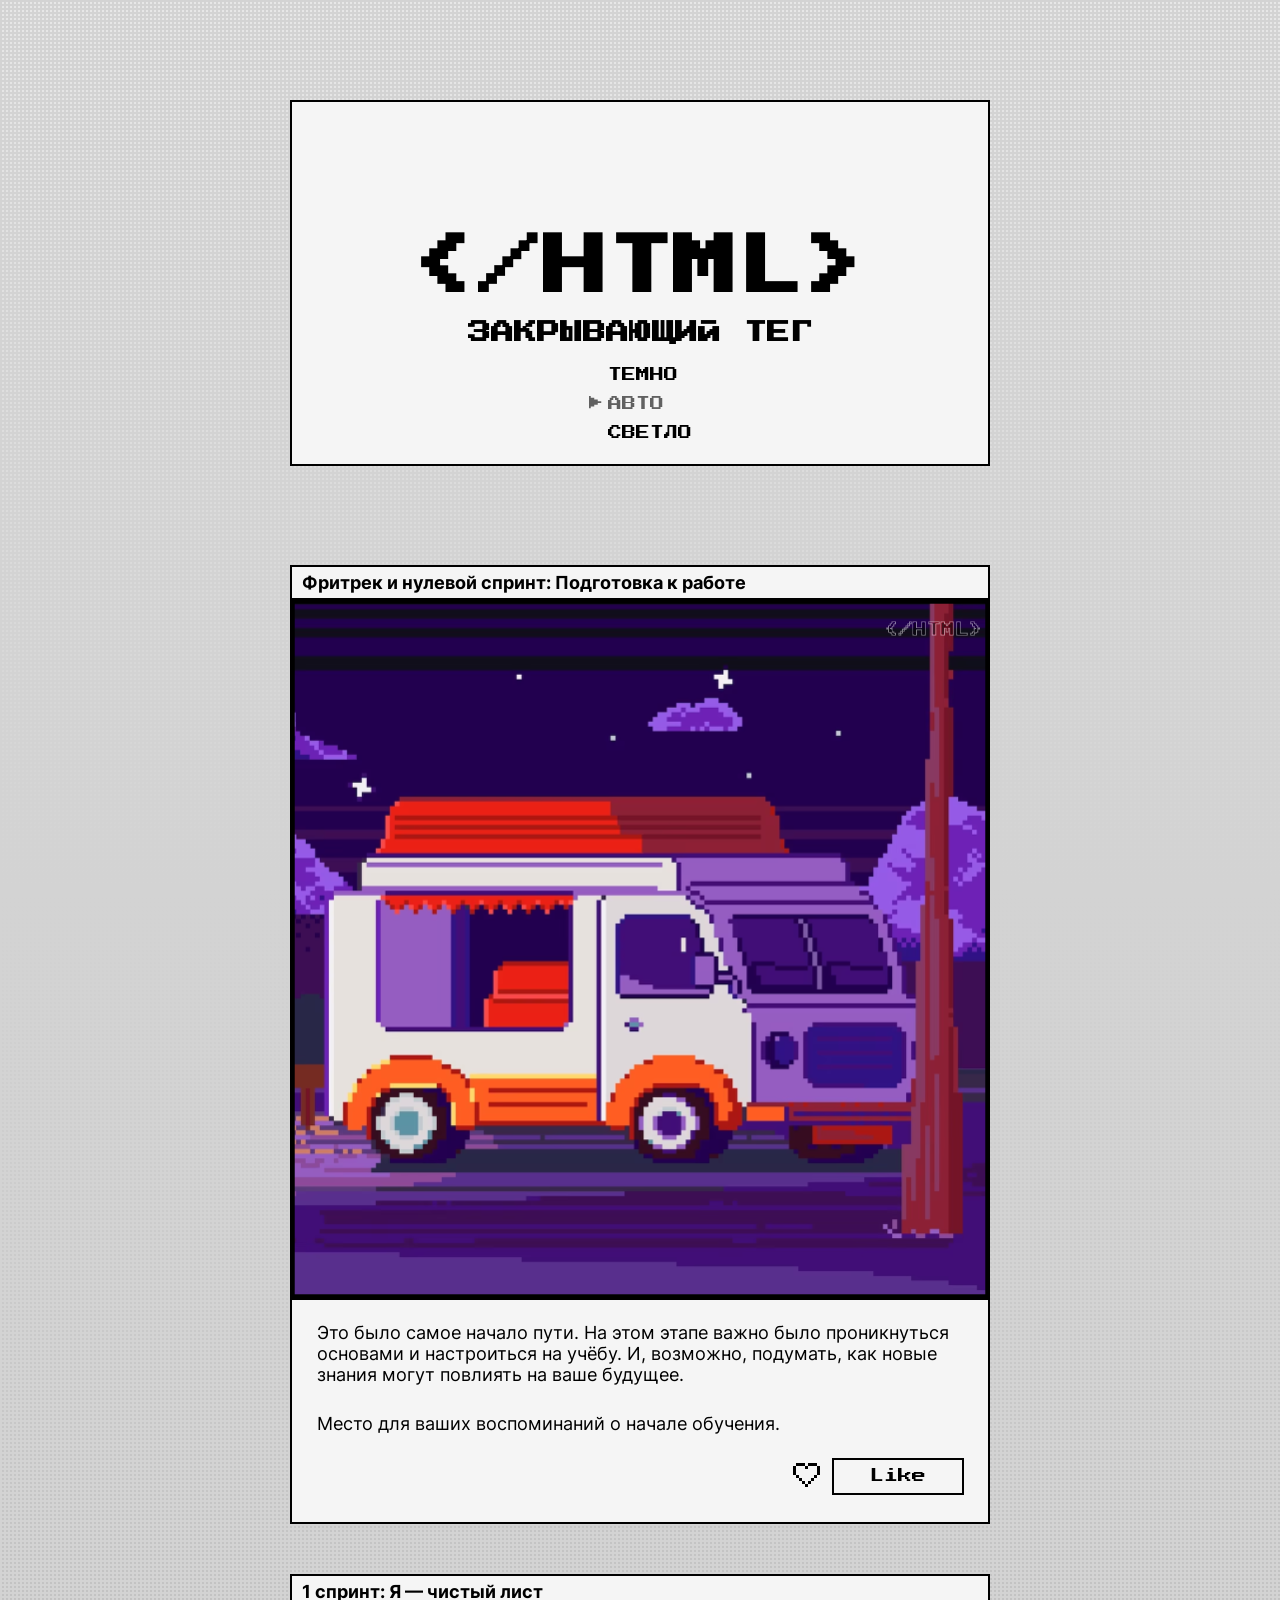
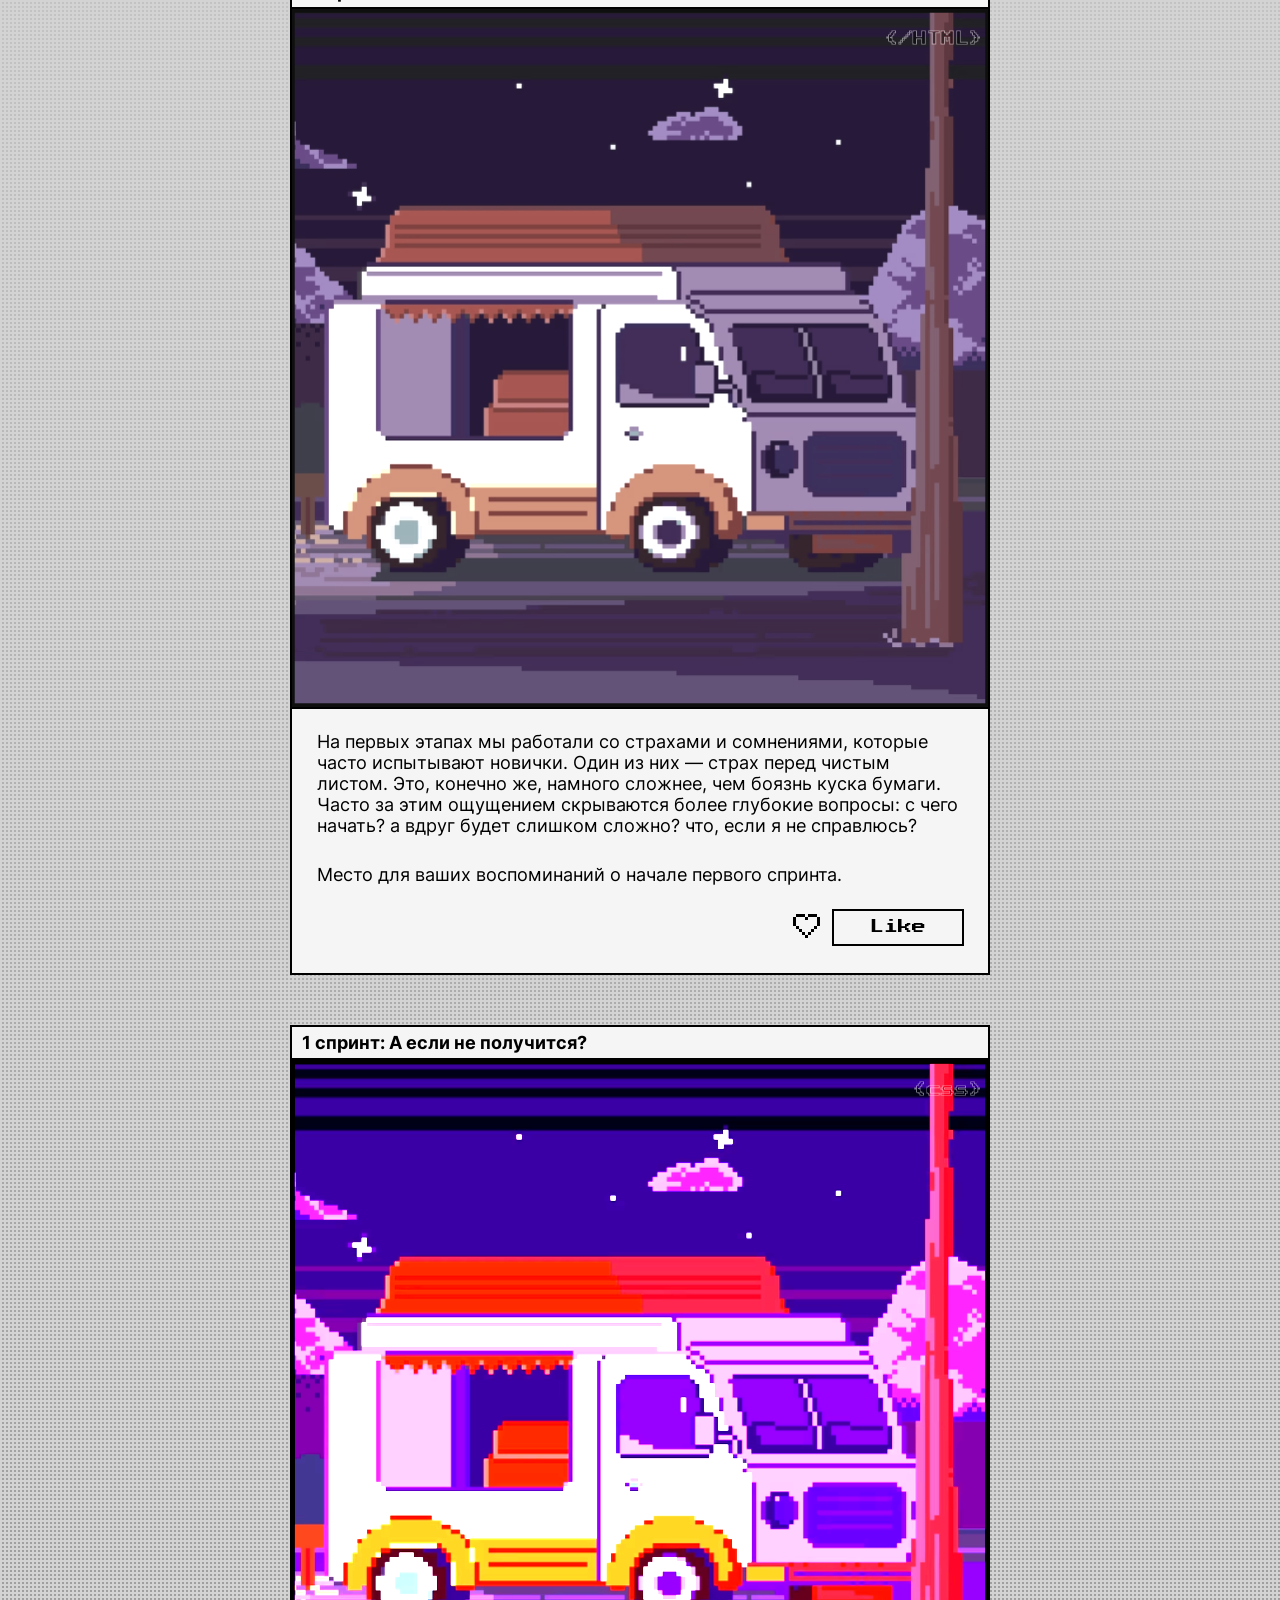
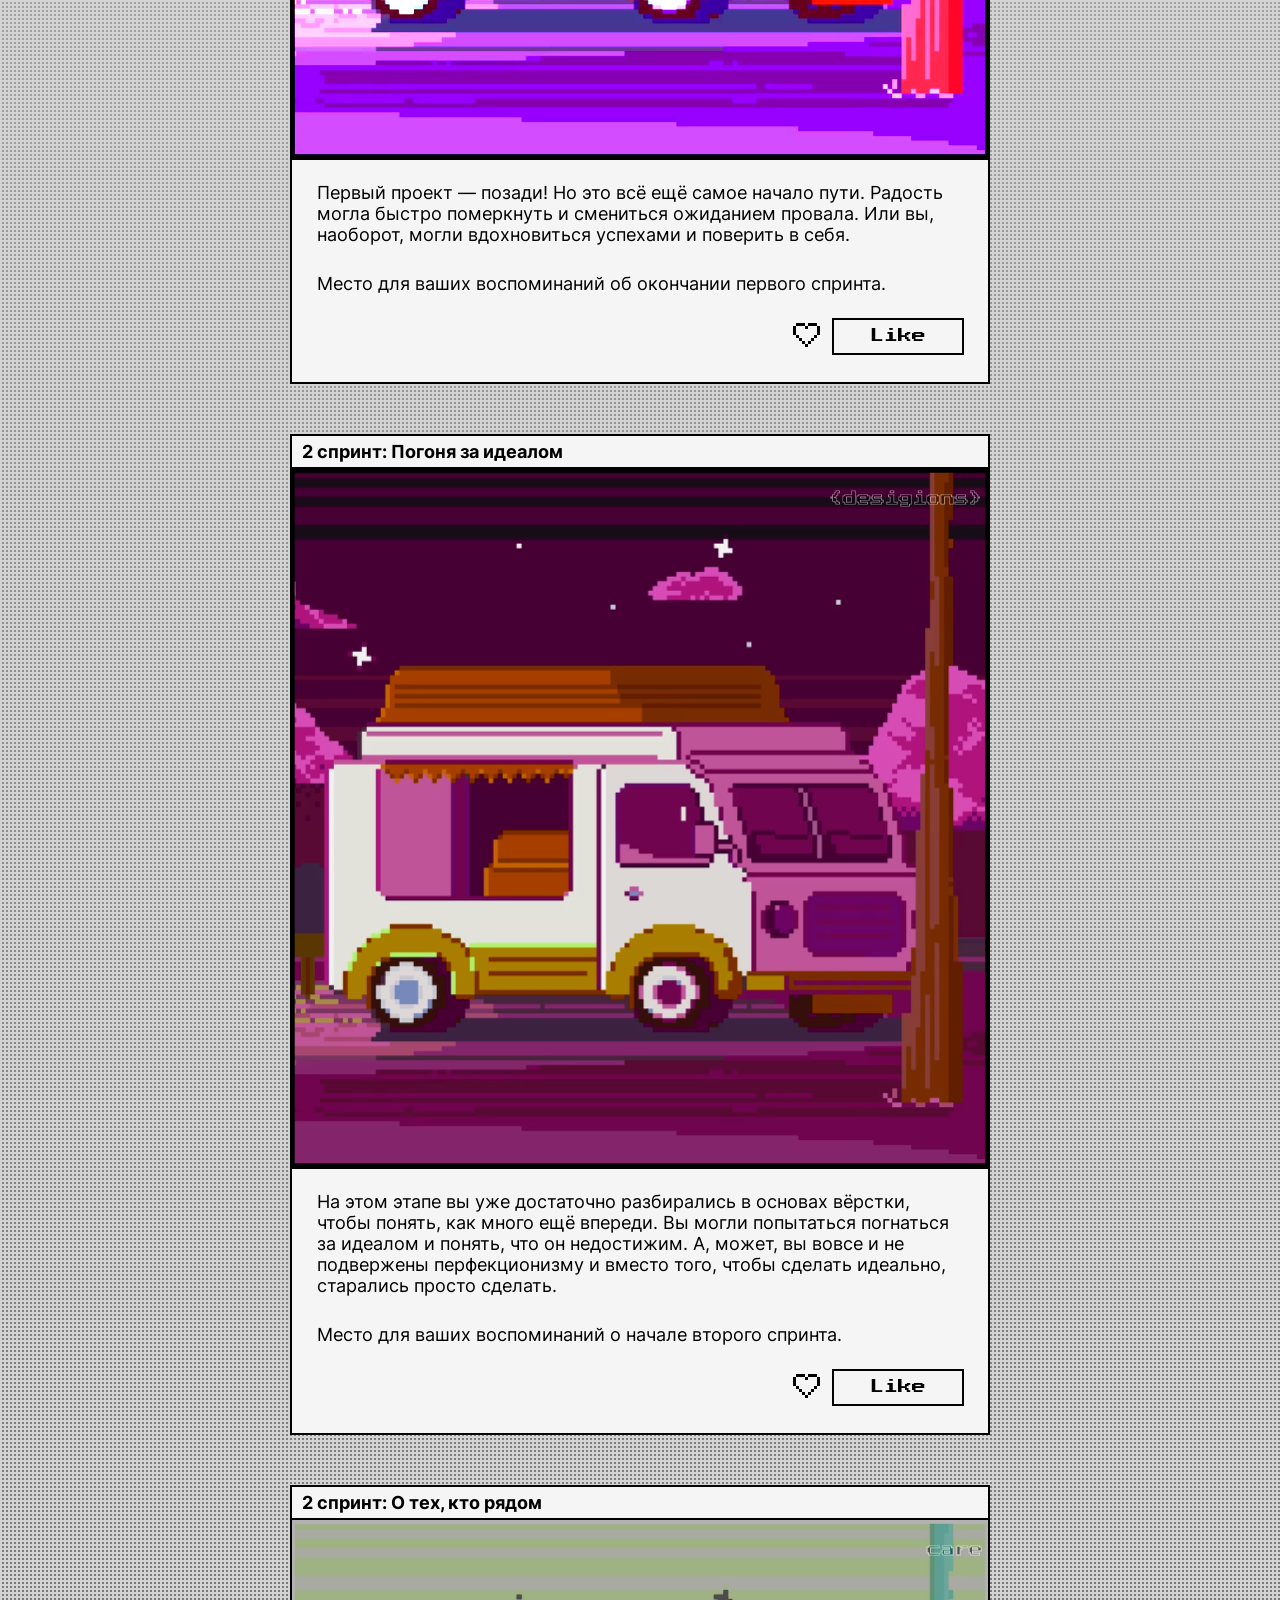
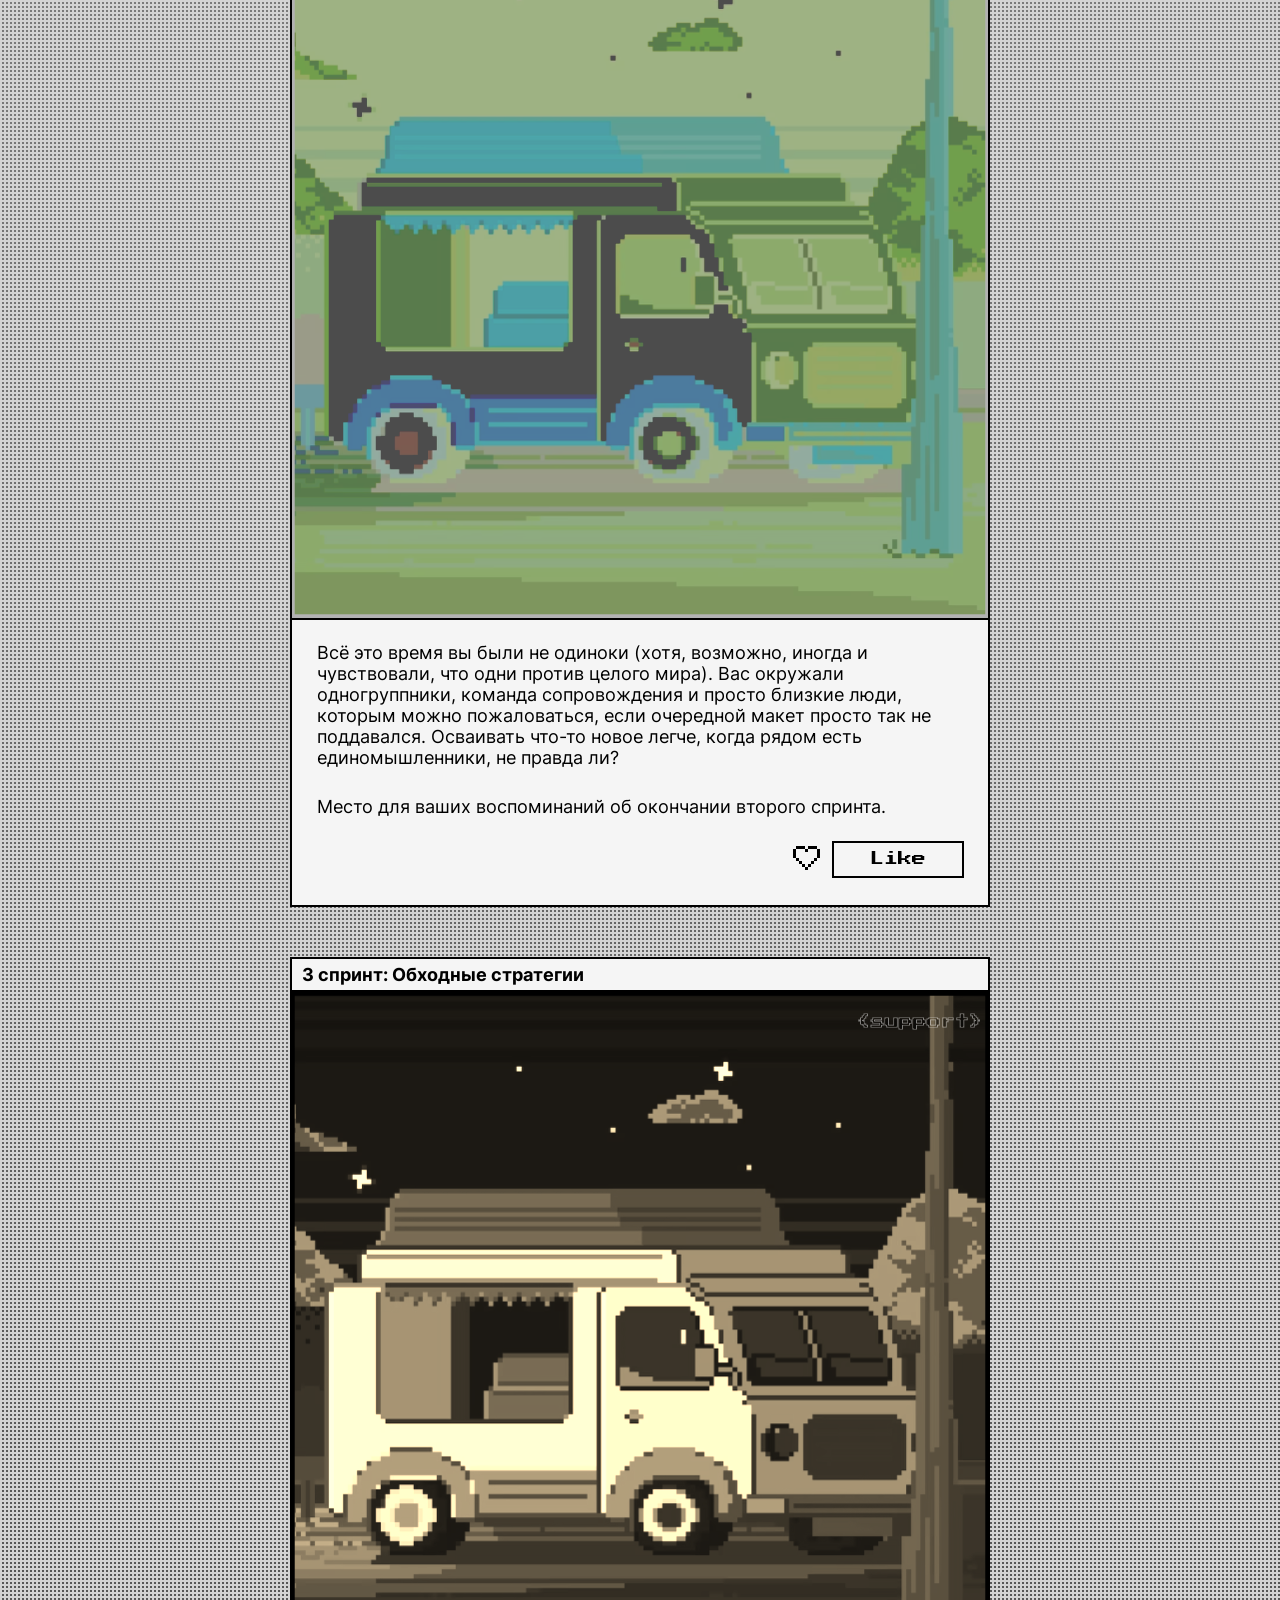
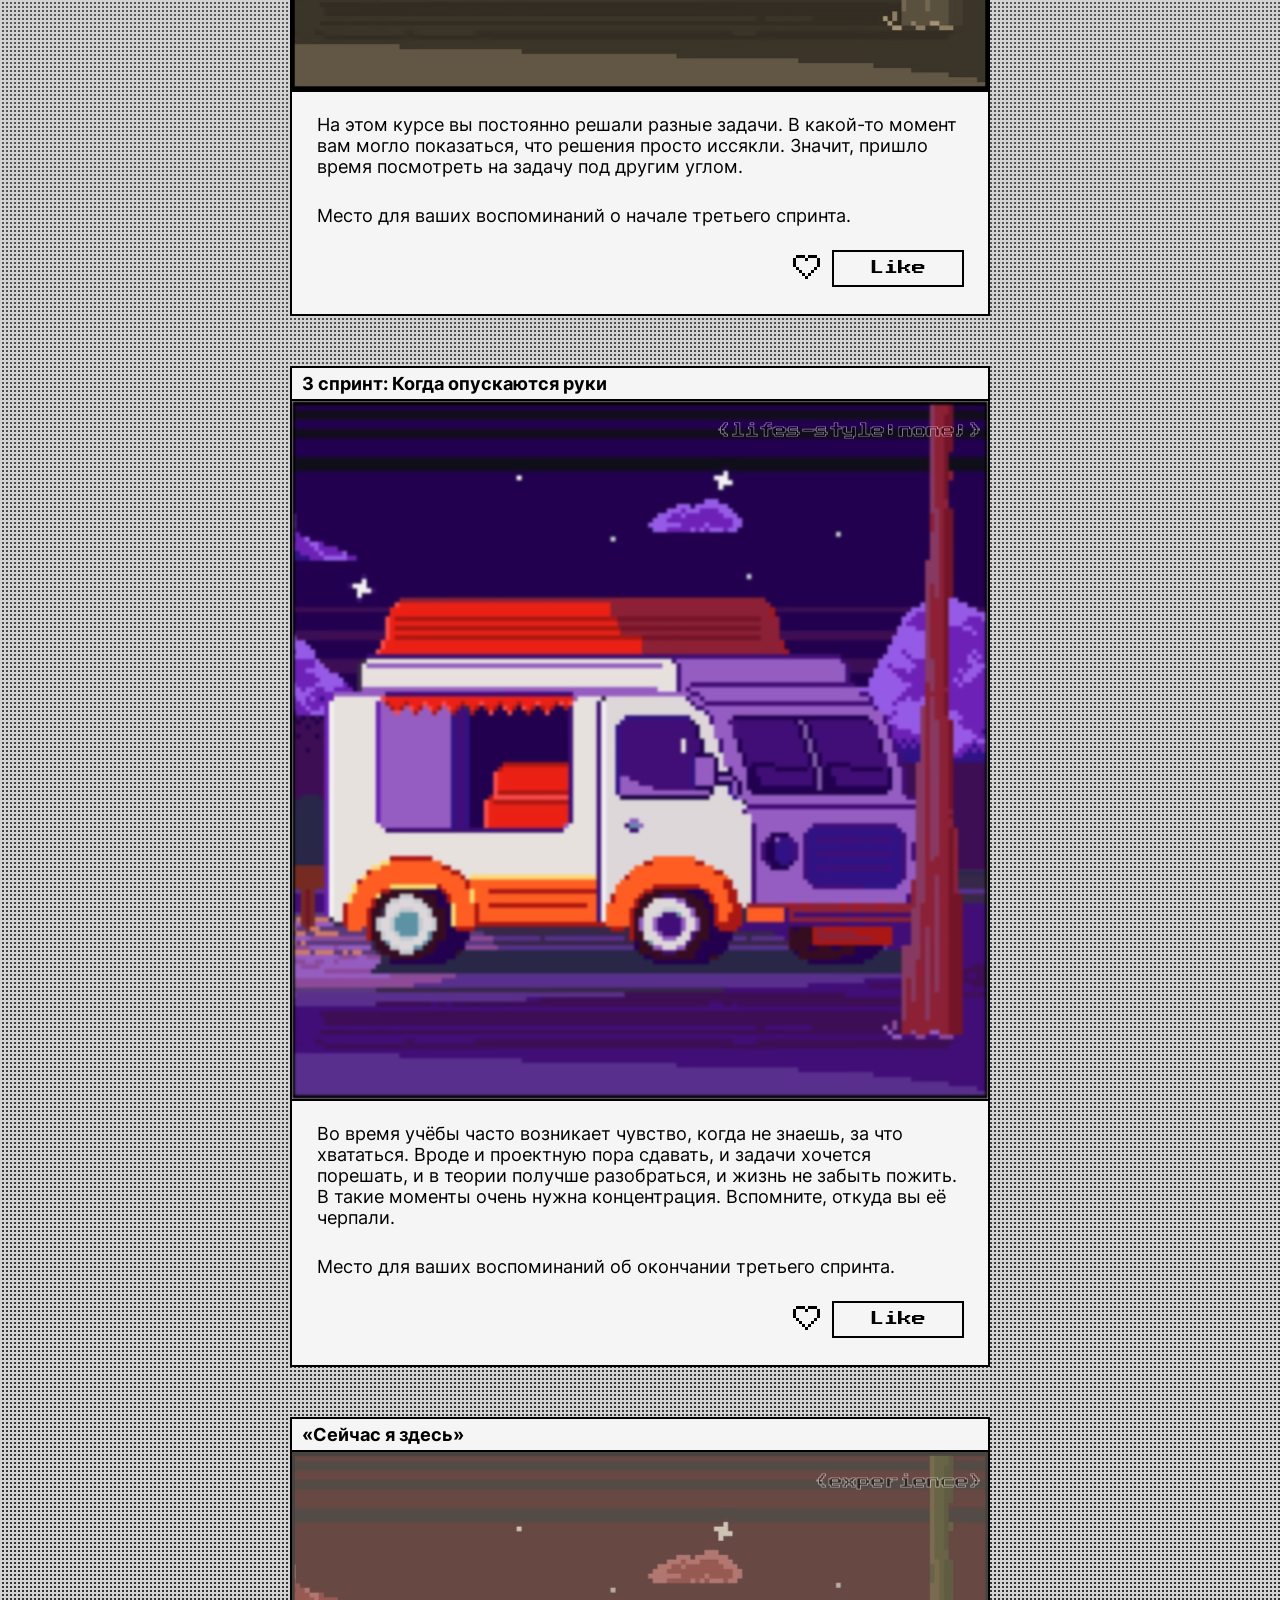
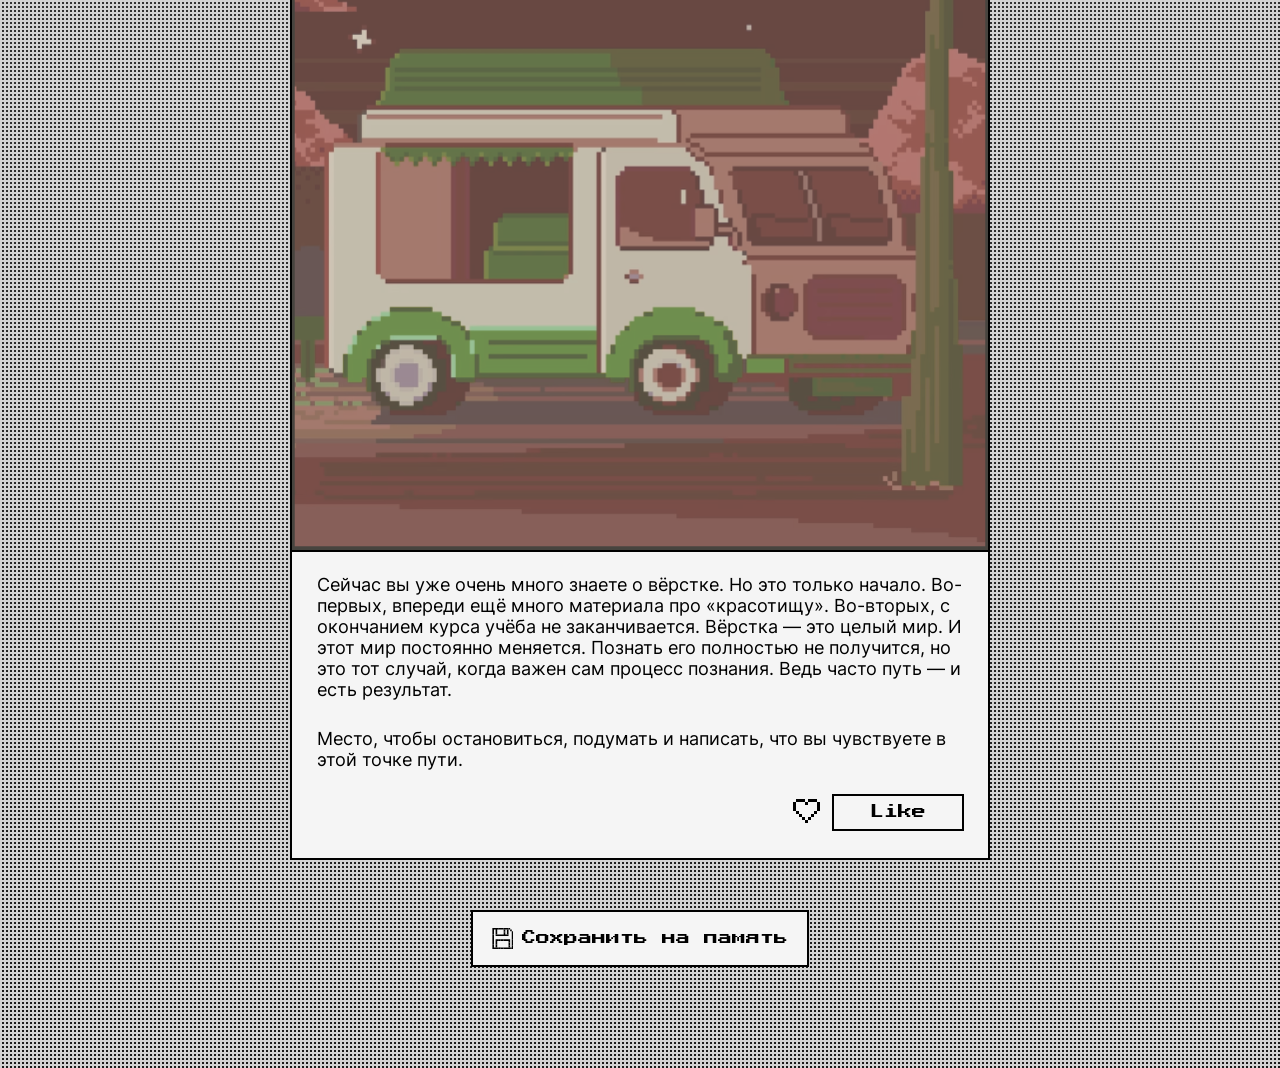
==== index.html @ 70faebf6 "поправила размеры модельного окна" ====
<!DOCTYPE html>
<html lang="ru">
    <head>
        <meta charset="UTF-8" />
        <meta name="viewport" content="width=device-width, initial-scale=1.0" />
        <meta name="color-scheme" content="dark light" />
        <title>Закрывающий тег</title>
        <link rel="stylesheet" href="./fonts/fonts.css" />
        <link rel="stylesheet" href="./styles/variables.css" />
        <link rel="stylesheet" href="./styles/globals.css" />
        <link rel="stylesheet" href="./styles/style.css" />
        <link rel="stylesheet" href="./styles/animations.css" />
        <link rel="stylesheet" href="./styles/themes.css" />
        <link rel="icon" href="./svg/favicon.svg" sizes="any" />
        <link rel="icon" href="./svg/favicon.svg" type="image/svg+xml" />
        <link rel="apple-touch-icon" href="./images/favicon.png" />
        <script src="./scripts/set-theme.js"></script>
    </head>
    <body class="page">
        <header class="header">
            <h1 class="title">&lt;/html&gt;</h1>
            <h2 class="title__description">закрывающий тег</h2>
            <nav class="theme-menu header__theme-menu">
                <!-- Не меняйте разметку этого списка, иначе скрипты перестанут работать -->
                <ul class="theme-menu__list">
                    <li class="theme-menu__item">
                        <button
                            type="button"
                            data-theme="dark"
                            class="theme-menu__button"
                        >
                            Темно
                        </button>
                    </li>
                    <li class="theme-menu__item">
                        <button
                            type="button"
                            data-theme="auto"
                            disabled
                            class="theme-menu__button"
                        >
                            Авто
                        </button>
                    </li>
                    <li class="theme-menu__item">
                        <button
                            type="button"
                            data-theme="light"
                            class="theme-menu__button"
                        >
                            Светло
                        </button>
                    </li>
                </ul>
            </nav>
        </header>
        <main>
            <section class="sprints">
                <ul class="sprints__list">
                    <li class="sprints__items">
                        <article class="card">
                            <h3 class="card__title">
                                Фритрек и нулевой спринт: Подготовка к работе
                            </h3>
                            <div class="card__img-container">
                                <span class="card__img-label" aria-hidden="true"
                                    >&lt;/HTML&gt;</span
                                >
                                <img
                                    class="card__img card__img-first"
                                    src="./svg/image.svg"
                                    loading="lazy"
                                    alt="На изображении пиксель-арт стильный фургон, который напоминает передвижную закусочную или кафе на колесах. Фургон выполнен в ярких цветах — белый с оранжевыми элементами. Он стоит на фоне ночного неба с фиолетовыми оттенками. На небе видны звезды и несколько облаков. Рядом с фургоном растет дерево, а вдали виднеются силуэты деревьев. Сцена выглядит уютной и немного сказочной, как кадр из видеоигры в ретро-стиле."
                                />
                            </div>
                            <p class="card__article">
                                Это было самое начало пути. На этом этапе важно
                                было проникнуться основами и настроиться на
                                учёбу. И, возможно, подумать, как новые знания
                                могут повлиять на ваше будущее.
                            </p>
                            <p class="card__article">
                                Место для ваших воспоминаний о начале обучения.
                            </p>
                            <div class="button-container">
                                <button class="card__icon-button">
                                    <svg
                                        class="like-icon"
                                        width="39"
                                        height="36"
                                        viewBox="0 0 39 36"
                                        fill="none"
                                        xmlns="http://www.w3.org/2000/svg"
                                    >
                                        <g class="heart">
                                            <path
                                                class="contour"
                                                d="M12 6H9V9H12V6ZM15 6H12V9H15V6ZM9 9H6V12H9V9ZM9 12H6V15H9V12ZM9 15H6V18H9V15ZM18 6H15V9H18V6ZM12 18H9V21H12V18ZM15 21H12V24H15V21ZM18 24H15V27H18V24ZM27 6H30V9H27V6ZM24 6H27V9H24V6ZM30 9H33V12H30V9ZM30 12H33V15H30V12ZM30 15H33V18H30V15ZM21 6H24V9H21V6ZM27 18H30V21H27V18ZM24 21H27V24H24V21ZM21 24H24V27H21V24ZM21 27H18V30H21V27ZM21 9H18V12H21V9Z"
                                                fill="black"
                                            />

                                            <path
                                                class="main-body"
                                                d="M12 9H9V12H12V9ZM15 12H12V15H15V12ZM18 9H15V12H18V9ZM12 15H9V18H12V15ZM15 15H12V18H15V15ZM15 18H12V21H15V18ZM18 12H15V15H18V12ZM18 21H15V24H18V21ZM18 18H15V21H18V18ZM27 9H30V12H27V9ZM24 9H27V12H24V9ZM27 12H30V15H27V12ZM24 12H27V15H24V12ZM21 9H24V12H21V9ZM27 15H30V18H27V15ZM24 15H27V18H24V15ZM24 18H27V21H24V18ZM21 12H24V15H21V12ZM21 21H24V24H21V21ZM21 18H24V21H21V18ZM21 21H18V24H21V21ZM21 24H18V27H21V24Z"
                                                fill="none"
                                            />

                                            <path
                                                class="core"
                                                d="M18 15H15V18H18V15ZM21 15H24V18H21V15ZM21 15H18V18H21V15ZM21 12H18V15H21V12ZM21 18H18V21H21V18Z"
                                                fill="none"
                                            />
                                        </g>
                                        <path
                                            class="sparks"
                                            d="M36 13H39V16H36V13ZM27 27H30V30H27V27ZM18 33H21V36H18V33ZM9 27H12V30H9V27ZM24 0H27V3H24V0ZM33 3H36V6H33V3ZM3 3H6V6H3V3ZM12 0H15V3H12V0ZM0 13H3V16H0V13Z"
                                            fill="#FF0000"
                                        />
                                    </svg>
                                </button>
                                <button class="button card__like-button">
                                    <span class="button__text">Like</span>
                                </button>
                            </div>
                        </article>
                    </li>
                    <li class="sprints__items">
                        <article class="card">
                            <h3 class="card__title">
                                1 спринт: Я — чистый лист
                            </h3>
                            <div class="card__img-container">
                                <span class="card__img-label" aria-hidden="true"
                                    >&lt;/HTML&gt;</span
                                >
                                <img
                                    class="card__img card__img-second"
                                    src="./svg/image.svg"
                                    loading="lazy"
                                    alt="На изображении пиксель-арт стильный фургон, который напоминает передвижную закусочную или кафе на колесах. Фургон выполнен в ярких цветах — белый с оранжевыми элементами. Он стоит на фоне ночного неба с фиолетовыми оттенками. На небе видны звезды и несколько облаков. Рядом с фургоном растет дерево, а вдали виднеются силуэты деревьев. Сцена выглядит уютной и немного сказочной, как кадр из видеоигры в ретро-стиле."
                                />
                            </div>
                            <p class="card__article">
                                На первых этапах мы работали со страхами и
                                сомнениями, которые часто испытывают новички.
                                Один из них — страх перед чистым листом. Это,
                                конечно же, намного сложнее, чем боязнь куска
                                бумаги. Часто за этим ощущением скрываются более
                                глубокие вопросы: с чего начать? а вдруг будет
                                слишком сложно? что, если я не справлюсь?
                            </p>
                            <p class="card__article">
                                Место для ваших воспоминаний о начале первого
                                спринта.
                            </p>
                            <div class="button-container">
                                <button class="button_emoji card__icon-button">
                                    <svg
                                        class="like-icon"
                                        width="39"
                                        height="36"
                                        viewBox="0 0 39 36"
                                        fill="none"
                                        xmlns="http://www.w3.org/2000/svg"
                                    >
                                        <g class="heart">
                                            <path
                                                class="contour"
                                                d="M12 6H9V9H12V6ZM15 6H12V9H15V6ZM9 9H6V12H9V9ZM9 12H6V15H9V12ZM9 15H6V18H9V15ZM18 6H15V9H18V6ZM12 18H9V21H12V18ZM15 21H12V24H15V21ZM18 24H15V27H18V24ZM27 6H30V9H27V6ZM24 6H27V9H24V6ZM30 9H33V12H30V9ZM30 12H33V15H30V12ZM30 15H33V18H30V15ZM21 6H24V9H21V6ZM27 18H30V21H27V18ZM24 21H27V24H24V21ZM21 24H24V27H21V24ZM21 27H18V30H21V27ZM21 9H18V12H21V9Z"
                                                fill="black"
                                            />

                                            <path
                                                class="main-body"
                                                d="M12 9H9V12H12V9ZM15 12H12V15H15V12ZM18 9H15V12H18V9ZM12 15H9V18H12V15ZM15 15H12V18H15V15ZM15 18H12V21H15V18ZM18 12H15V15H18V12ZM18 21H15V24H18V21ZM18 18H15V21H18V18ZM27 9H30V12H27V9ZM24 9H27V12H24V9ZM27 12H30V15H27V12ZM24 12H27V15H24V12ZM21 9H24V12H21V9ZM27 15H30V18H27V15ZM24 15H27V18H24V15ZM24 18H27V21H24V18ZM21 12H24V15H21V12ZM21 21H24V24H21V21ZM21 18H24V21H21V18ZM21 21H18V24H21V21ZM21 24H18V27H21V24Z"
                                                fill="none"
                                            />

                                            <path
                                                class="core"
                                                d="M18 15H15V18H18V15ZM21 15H24V18H21V15ZM21 15H18V18H21V15ZM21 12H18V15H21V12ZM21 18H18V21H21V18Z"
                                                fill="none"
                                            />
                                        </g>
                                        <path
                                            class="sparks"
                                            d="M36 13H39V16H36V13ZM27 27H30V30H27V27ZM18 33H21V36H18V33ZM9 27H12V30H9V27ZM24 0H27V3H24V0ZM33 3H36V6H33V3ZM3 3H6V6H3V3ZM12 0H15V3H12V0ZM0 13H3V16H0V13Z"
                                            fill="#FF0000"
                                        />
                                    </svg>
                                </button>
                                <button class="button card__like-button">
                                    <span class="button__text">Like</span>
                                </button>
                            </div>
                        </article>
                    </li>
                    <li class="sprints__items">
                        <article class="card">
                            <h3 class="card__title">
                                1 спринт: А если не получится?
                            </h3>
                            <div class="card__img-container">
                                <span class="card__img-label" aria-hidden="true"
                                    >&lt;css&gt;</span
                                >
                                <img
                                    class="card__img card__img-third"
                                    src="./svg/image.svg"
                                    loading="lazy"
                                    alt="На изображении пиксель-арт стильный фургон, который напоминает передвижную закусочную или кафе на колесах. Фургон выполнен в ярких цветах — белый с оранжевыми элементами. Он стоит на фоне ночного неба с фиолетовыми оттенками. На небе видны звезды и несколько облаков. Рядом с фургоном растет дерево, а вдали виднеются силуэты деревьев. Сцена выглядит уютной и немного сказочной, как кадр из видеоигры в ретро-стиле."
                                />
                            </div>
                            <p class="card__article">
                                Первый проект — позади! Но это всё ещё самое
                                начало пути. Радость могла быстро померкнуть и
                                смениться ожиданием провала. Или вы, наоборот,
                                могли вдохновиться успехами и поверить в себя.
                            </p>
                            <p class="card__article">
                                Место для ваших воспоминаний об окончании
                                первого спринта.
                            </p>
                            <div class="button-container">
                                <button class="card__icon-button">
                                    <svg
                                        class="like-icon"
                                        width="39"
                                        height="36"
                                        viewBox="0 0 39 36"
                                        fill="none"
                                        xmlns="http://www.w3.org/2000/svg"
                                    >
                                        <g class="heart">
                                            <path
                                                class="contour"
                                                d="M12 6H9V9H12V6ZM15 6H12V9H15V6ZM9 9H6V12H9V9ZM9 12H6V15H9V12ZM9 15H6V18H9V15ZM18 6H15V9H18V6ZM12 18H9V21H12V18ZM15 21H12V24H15V21ZM18 24H15V27H18V24ZM27 6H30V9H27V6ZM24 6H27V9H24V6ZM30 9H33V12H30V9ZM30 12H33V15H30V12ZM30 15H33V18H30V15ZM21 6H24V9H21V6ZM27 18H30V21H27V18ZM24 21H27V24H24V21ZM21 24H24V27H21V24ZM21 27H18V30H21V27ZM21 9H18V12H21V9Z"
                                                fill="black"
                                            />

                                            <path
                                                class="main-body"
                                                d="M12 9H9V12H12V9ZM15 12H12V15H15V12ZM18 9H15V12H18V9ZM12 15H9V18H12V15ZM15 15H12V18H15V15ZM15 18H12V21H15V18ZM18 12H15V15H18V12ZM18 21H15V24H18V21ZM18 18H15V21H18V18ZM27 9H30V12H27V9ZM24 9H27V12H24V9ZM27 12H30V15H27V12ZM24 12H27V15H24V12ZM21 9H24V12H21V9ZM27 15H30V18H27V15ZM24 15H27V18H24V15ZM24 18H27V21H24V18ZM21 12H24V15H21V12ZM21 21H24V24H21V21ZM21 18H24V21H21V18ZM21 21H18V24H21V21ZM21 24H18V27H21V24Z"
                                                fill="none"
                                            />

                                            <path
                                                class="core"
                                                d="M18 15H15V18H18V15ZM21 15H24V18H21V15ZM21 15H18V18H21V15ZM21 12H18V15H21V12ZM21 18H18V21H21V18Z"
                                                fill="none"
                                            />
                                        </g>
                                        <path
                                            class="sparks"
                                            d="M36 13H39V16H36V13ZM27 27H30V30H27V27ZM18 33H21V36H18V33ZM9 27H12V30H9V27ZM24 0H27V3H24V0ZM33 3H36V6H33V3ZM3 3H6V6H3V3ZM12 0H15V3H12V0ZM0 13H3V16H0V13Z"
                                            fill="#FF0000"
                                        />
                                    </svg>
                                </button>
                                <button class="button card__like-button">
                                    <span class="button__text">Like</span>
                                </button>
                            </div>
                        </article>
                    </li>
                    <li class="sprints__items">
                        <article class="card">
                            <h3 class="card__title">
                                2 спринт: Погоня за идеалом
                            </h3>
                            <div class="card__img-container">
                                <span class="card__img-label" aria-hidden="true"
                                    >&lt;desigions&gt;</span
                                >
                                <img
                                    class="card__img card__img-fourth"
                                    src="./svg/image.svg"
                                    loading="lazy"
                                    alt="На изображении пиксель-арт стильный фургон, который напоминает передвижную закусочную или кафе на колесах. Фургон выполнен в ярких цветах — белый с оранжевыми элементами. Он стоит на фоне ночного неба с фиолетовыми оттенками. На небе видны звезды и несколько облаков. Рядом с фургоном растет дерево, а вдали виднеются силуэты деревьев. Сцена выглядит уютной и немного сказочной, как кадр из видеоигры в ретро-стиле."
                                />
                            </div>
                            <p class="card__article">
                                На этом этапе вы уже достаточно разбирались в
                                основах вёрстки, чтобы понять, как много ещё
                                впереди. Вы могли попытаться погнаться за
                                идеалом и понять, что он недостижим. А, может,
                                вы вовсе и не подвержены перфекционизму и вместо
                                того, чтобы сделать идеально, старались просто
                                сделать.
                            </p>
                            <p class="card__article">
                                Место для ваших воспоминаний о начале второго
                                спринта.
                            </p>
                            <div class="button-container">
                                <button class="card__icon-button">
                                    <svg
                                        class="like-icon"
                                        width="39"
                                        height="36"
                                        viewBox="0 0 39 36"
                                        fill="none"
                                        xmlns="http://www.w3.org/2000/svg"
                                    >
                                        <g class="heart">
                                            <path
                                                class="contour"
                                                d="M12 6H9V9H12V6ZM15 6H12V9H15V6ZM9 9H6V12H9V9ZM9 12H6V15H9V12ZM9 15H6V18H9V15ZM18 6H15V9H18V6ZM12 18H9V21H12V18ZM15 21H12V24H15V21ZM18 24H15V27H18V24ZM27 6H30V9H27V6ZM24 6H27V9H24V6ZM30 9H33V12H30V9ZM30 12H33V15H30V12ZM30 15H33V18H30V15ZM21 6H24V9H21V6ZM27 18H30V21H27V18ZM24 21H27V24H24V21ZM21 24H24V27H21V24ZM21 27H18V30H21V27ZM21 9H18V12H21V9Z"
                                                fill="black"
                                            />

                                            <path
                                                class="main-body"
                                                d="M12 9H9V12H12V9ZM15 12H12V15H15V12ZM18 9H15V12H18V9ZM12 15H9V18H12V15ZM15 15H12V18H15V15ZM15 18H12V21H15V18ZM18 12H15V15H18V12ZM18 21H15V24H18V21ZM18 18H15V21H18V18ZM27 9H30V12H27V9ZM24 9H27V12H24V9ZM27 12H30V15H27V12ZM24 12H27V15H24V12ZM21 9H24V12H21V9ZM27 15H30V18H27V15ZM24 15H27V18H24V15ZM24 18H27V21H24V18ZM21 12H24V15H21V12ZM21 21H24V24H21V21ZM21 18H24V21H21V18ZM21 21H18V24H21V21ZM21 24H18V27H21V24Z"
                                                fill="none"
                                            />

                                            <path
                                                class="core"
                                                d="M18 15H15V18H18V15ZM21 15H24V18H21V15ZM21 15H18V18H21V15ZM21 12H18V15H21V12ZM21 18H18V21H21V18Z"
                                                fill="none"
                                            />
                                        </g>
                                        <path
                                            class="sparks"
                                            d="M36 13H39V16H36V13ZM27 27H30V30H27V27ZM18 33H21V36H18V33ZM9 27H12V30H9V27ZM24 0H27V3H24V0ZM33 3H36V6H33V3ZM3 3H6V6H3V3ZM12 0H15V3H12V0ZM0 13H3V16H0V13Z"
                                            fill="#FF0000"
                                        />
                                    </svg>
                                </button>
                                <button class="button card__like-button">
                                    <span class="button__text">Like</span>
                                </button>
                            </div>
                        </article>
                    </li>
                    <li class="sprints__items">
                        <article class="card">
                            <h3 class="card__title">
                                2 спринт: О тех, кто рядом
                            </h3>
                            <div class="card__img-container">
                                <span class="card__img-label" aria-hidden="true"
                                    >care</span
                                >
                                <img
                                    class="card__img card__img-fifth"
                                    src="./svg/image.svg"
                                    loading="lazy"
                                    alt="На изображении пиксель-арт стильный фургон, который напоминает передвижную закусочную или кафе на колесах. Фургон выполнен в ярких цветах — белый с оранжевыми элементами. Он стоит на фоне ночного неба с фиолетовыми оттенками. На небе видны звезды и несколько облаков. Рядом с фургоном растет дерево, а вдали виднеются силуэты деревьев. Сцена выглядит уютной и немного сказочной, как кадр из видеоигры в ретро-стиле."
                                />
                            </div>
                            <p class="card__article">
                                Всё это время вы были не одиноки (хотя,
                                возможно, иногда и чувствовали, что одни против
                                целого мира). Вас окружали одногруппники,
                                команда сопровождения и просто близкие люди,
                                которым можно пожаловаться, если очередной макет
                                просто так не поддавался. Осваивать что-то новое
                                легче, когда рядом есть единомышленники, не
                                правда ли?
                            </p>
                            <p class="card__article">
                                Место для ваших воспоминаний об окончании
                                второго спринта.
                            </p>
                            <div class="button-container">
                                <button class="card__icon-button">
                                    <svg
                                        class="like-icon"
                                        width="39"
                                        height="36"
                                        viewBox="0 0 39 36"
                                        fill="none"
                                        xmlns="http://www.w3.org/2000/svg"
                                    >
                                        <g class="heart">
                                            <path
                                                class="contour"
                                                d="M12 6H9V9H12V6ZM15 6H12V9H15V6ZM9 9H6V12H9V9ZM9 12H6V15H9V12ZM9 15H6V18H9V15ZM18 6H15V9H18V6ZM12 18H9V21H12V18ZM15 21H12V24H15V21ZM18 24H15V27H18V24ZM27 6H30V9H27V6ZM24 6H27V9H24V6ZM30 9H33V12H30V9ZM30 12H33V15H30V12ZM30 15H33V18H30V15ZM21 6H24V9H21V6ZM27 18H30V21H27V18ZM24 21H27V24H24V21ZM21 24H24V27H21V24ZM21 27H18V30H21V27ZM21 9H18V12H21V9Z"
                                                fill="black"
                                            />

                                            <path
                                                class="main-body"
                                                d="M12 9H9V12H12V9ZM15 12H12V15H15V12ZM18 9H15V12H18V9ZM12 15H9V18H12V15ZM15 15H12V18H15V15ZM15 18H12V21H15V18ZM18 12H15V15H18V12ZM18 21H15V24H18V21ZM18 18H15V21H18V18ZM27 9H30V12H27V9ZM24 9H27V12H24V9ZM27 12H30V15H27V12ZM24 12H27V15H24V12ZM21 9H24V12H21V9ZM27 15H30V18H27V15ZM24 15H27V18H24V15ZM24 18H27V21H24V18ZM21 12H24V15H21V12ZM21 21H24V24H21V21ZM21 18H24V21H21V18ZM21 21H18V24H21V21ZM21 24H18V27H21V24Z"
                                                fill="none"
                                            />

                                            <path
                                                class="core"
                                                d="M18 15H15V18H18V15ZM21 15H24V18H21V15ZM21 15H18V18H21V15ZM21 12H18V15H21V12ZM21 18H18V21H21V18Z"
                                                fill="none"
                                            />
                                        </g>
                                        <path
                                            class="sparks"
                                            d="M36 13H39V16H36V13ZM27 27H30V30H27V27ZM18 33H21V36H18V33ZM9 27H12V30H9V27ZM24 0H27V3H24V0ZM33 3H36V6H33V3ZM3 3H6V6H3V3ZM12 0H15V3H12V0ZM0 13H3V16H0V13Z"
                                            fill="#FF0000"
                                        />
                                    </svg>
                                </button>
                                <button class="button card__like-button">
                                    <span class="button__text">Like</span>
                                </button>
                            </div>
                        </article>
                    </li>
                    <li class="sprints__items">
                        <article class="card">
                            <h3 class="card__title">
                                3 спринт: Обходные стратегии
                            </h3>
                            <div class="card__img-container">
                                <span class="card__img-label" aria-hidden="true"
                                    >&lt;support&gt;</span
                                >
                                <img
                                    class="card__img card__img-sixth"
                                    src="./svg/image.svg"
                                    loading="lazy"
                                    alt="На изображении пиксель-арт стильный фургон, который напоминает передвижную закусочную или кафе на колесах. Фургон выполнен в ярких цветах — белый с оранжевыми элементами. Он стоит на фоне ночного неба с фиолетовыми оттенками. На небе видны звезды и несколько облаков. Рядом с фургоном растет дерево, а вдали виднеются силуэты деревьев. Сцена выглядит уютной и немного сказочной, как кадр из видеоигры в ретро-стиле."
                                />
                            </div>
                            <p class="card__article">
                                На этом курсе вы постоянно решали разные задачи.
                                В какой-то момент вам могло показаться, что
                                решения просто иссякли. Значит, пришло время
                                посмотреть на задачу под другим углом.
                            </p>
                            <p class="card__article">
                                Место для ваших воспоминаний о начале третьего
                                спринта.
                            </p>
                            <div class="button-container">
                                <button class="card__icon-button">
                                    <svg
                                        class="like-icon"
                                        width="39"
                                        height="36"
                                        viewBox="0 0 39 36"
                                        fill="none"
                                        xmlns="http://www.w3.org/2000/svg"
                                    >
                                        <g class="heart">
                                            <path
                                                class="contour"
                                                d="M12 6H9V9H12V6ZM15 6H12V9H15V6ZM9 9H6V12H9V9ZM9 12H6V15H9V12ZM9 15H6V18H9V15ZM18 6H15V9H18V6ZM12 18H9V21H12V18ZM15 21H12V24H15V21ZM18 24H15V27H18V24ZM27 6H30V9H27V6ZM24 6H27V9H24V6ZM30 9H33V12H30V9ZM30 12H33V15H30V12ZM30 15H33V18H30V15ZM21 6H24V9H21V6ZM27 18H30V21H27V18ZM24 21H27V24H24V21ZM21 24H24V27H21V24ZM21 27H18V30H21V27ZM21 9H18V12H21V9Z"
                                                fill="black"
                                            />

                                            <path
                                                class="main-body"
                                                d="M12 9H9V12H12V9ZM15 12H12V15H15V12ZM18 9H15V12H18V9ZM12 15H9V18H12V15ZM15 15H12V18H15V15ZM15 18H12V21H15V18ZM18 12H15V15H18V12ZM18 21H15V24H18V21ZM18 18H15V21H18V18ZM27 9H30V12H27V9ZM24 9H27V12H24V9ZM27 12H30V15H27V12ZM24 12H27V15H24V12ZM21 9H24V12H21V9ZM27 15H30V18H27V15ZM24 15H27V18H24V15ZM24 18H27V21H24V18ZM21 12H24V15H21V12ZM21 21H24V24H21V21ZM21 18H24V21H21V18ZM21 21H18V24H21V21ZM21 24H18V27H21V24Z"
                                                fill="none"
                                            />

                                            <path
                                                class="core"
                                                d="M18 15H15V18H18V15ZM21 15H24V18H21V15ZM21 15H18V18H21V15ZM21 12H18V15H21V12ZM21 18H18V21H21V18Z"
                                                fill="none"
                                            />
                                        </g>
                                        <path
                                            class="sparks"
                                            d="M36 13H39V16H36V13ZM27 27H30V30H27V27ZM18 33H21V36H18V33ZM9 27H12V30H9V27ZM24 0H27V3H24V0ZM33 3H36V6H33V3ZM3 3H6V6H3V3ZM12 0H15V3H12V0ZM0 13H3V16H0V13Z"
                                            fill="#FF0000"
                                        />
                                    </svg>
                                </button>
                                <button class="button card__like-button">
                                    <span class="button__text">Like</span>
                                </button>
                            </div>
                        </article>
                    </li>
                    <li class="sprints__items">
                        <article class="card">
                            <h3 class="card__title">
                                3 спринт: Когда опускаются руки
                            </h3>
                            <div class="card__img-container">
                                <span class="card__img-label" aria-hidden="true"
                                    >&lt;lifes-style:none;&gt;</span
                                >
                                <img
                                    class="card__img card__img-seventh"
                                    src="./svg/image.svg"
                                    loading="lazy"
                                    alt="На изображении пиксель-арт стильный фургон, который напоминает передвижную закусочную или кафе на колесах. Фургон выполнен в ярких цветах — белый с оранжевыми элементами. Он стоит на фоне ночного неба с фиолетовыми оттенками. На небе видны звезды и несколько облаков. Рядом с фургоном растет дерево, а вдали виднеются силуэты деревьев. Сцена выглядит уютной и немного сказочной, как кадр из видеоигры в ретро-стиле."
                                />
                            </div>
                            <p class="card__article">
                                Во время учёбы часто возникает чувство, когда не
                                знаешь, за что хвататься. Вроде и проектную пора
                                сдавать, и задачи хочется порешать, и в теории
                                получше разобраться, и жизнь не забыть пожить. В
                                такие моменты очень нужна концентрация.
                                Вспомните, откуда вы её черпали.
                            </p>
                            <p class="card__article">
                                Место для ваших воспоминаний об окончании
                                третьего спринта.
                            </p>
                            <div class="button-container">
                                <button class="card__icon-button">
                                    <svg
                                        class="like-icon"
                                        width="39"
                                        height="36"
                                        viewBox="0 0 39 36"
                                        fill="none"
                                        xmlns="http://www.w3.org/2000/svg"
                                    >
                                        <g class="heart">
                                            <path
                                                class="contour"
                                                d="M12 6H9V9H12V6ZM15 6H12V9H15V6ZM9 9H6V12H9V9ZM9 12H6V15H9V12ZM9 15H6V18H9V15ZM18 6H15V9H18V6ZM12 18H9V21H12V18ZM15 21H12V24H15V21ZM18 24H15V27H18V24ZM27 6H30V9H27V6ZM24 6H27V9H24V6ZM30 9H33V12H30V9ZM30 12H33V15H30V12ZM30 15H33V18H30V15ZM21 6H24V9H21V6ZM27 18H30V21H27V18ZM24 21H27V24H24V21ZM21 24H24V27H21V24ZM21 27H18V30H21V27ZM21 9H18V12H21V9Z"
                                                fill="black"
                                            />

                                            <path
                                                class="main-body"
                                                d="M12 9H9V12H12V9ZM15 12H12V15H15V12ZM18 9H15V12H18V9ZM12 15H9V18H12V15ZM15 15H12V18H15V15ZM15 18H12V21H15V18ZM18 12H15V15H18V12ZM18 21H15V24H18V21ZM18 18H15V21H18V18ZM27 9H30V12H27V9ZM24 9H27V12H24V9ZM27 12H30V15H27V12ZM24 12H27V15H24V12ZM21 9H24V12H21V9ZM27 15H30V18H27V15ZM24 15H27V18H24V15ZM24 18H27V21H24V18ZM21 12H24V15H21V12ZM21 21H24V24H21V21ZM21 18H24V21H21V18ZM21 21H18V24H21V21ZM21 24H18V27H21V24Z"
                                                fill="none"
                                            />

                                            <path
                                                class="core"
                                                d="M18 15H15V18H18V15ZM21 15H24V18H21V15ZM21 15H18V18H21V15ZM21 12H18V15H21V12ZM21 18H18V21H21V18Z"
                                                fill="none"
                                            />
                                        </g>
                                        <path
                                            class="sparks"
                                            d="M36 13H39V16H36V13ZM27 27H30V30H27V27ZM18 33H21V36H18V33ZM9 27H12V30H9V27ZM24 0H27V3H24V0ZM33 3H36V6H33V3ZM3 3H6V6H3V3ZM12 0H15V3H12V0ZM0 13H3V16H0V13Z"
                                            fill="#FF0000"
                                        />
                                    </svg>
                                </button>
                                <button class="button card__like-button">
                                    <span class="button__text">Like</span>
                                </button>
                            </div>
                        </article>
                    </li>
                    <li class="sprints__items">
                        <article class="card">
                            <h3 class="card__title">«Сейчас я здесь»</h3>
                            <div class="card__img-container">
                                <span class="card__img-label" aria-hidden="true"
                                    >&lt;experience&gt;</span
                                >
                                <img
                                    class="card__img card__img-eighth"
                                    src="./svg/image.svg"
                                    loading="lazy"
                                    alt="На изображении пиксель-арт стильный фургон, который напоминает передвижную закусочную или кафе на колесах. Фургон выполнен в ярких цветах — белый с оранжевыми элементами. Он стоит на фоне ночного неба с фиолетовыми оттенками. На небе видны звезды и несколько облаков. Рядом с фургоном растет дерево, а вдали виднеются силуэты деревьев. Сцена выглядит уютной и немного сказочной, как кадр из видеоигры в ретро-стиле."
                                />
                            </div>
                            <p class="card__article">
                                Сейчас вы уже очень много знаете о вёрстке. Но
                                это только начало. Во-первых, впереди ещё много
                                материала про «красотищу». Во-вторых, с
                                окончанием курса учёба не заканчивается. Вёрстка
                                — это целый мир. И этот мир постоянно меняется.
                                Познать его полностью не получится, но это тот
                                случай, когда важен сам процесс познания. Ведь
                                часто путь — и есть результат.
                            </p>
                            <p class="card__article">
                                Место, чтобы остановиться, подумать и написать,
                                что вы чувствуете в этой точке пути.
                            </p>
                            <div class="button-container">
                                <button class="card__icon-button">
                                    <svg
                                        class="like-icon"
                                        width="39"
                                        height="36"
                                        viewBox="0 0 39 36"
                                        fill="none"
                                        xmlns="http://www.w3.org/2000/svg"
                                    >
                                        <g class="heart">
                                            <path
                                                class="contour"
                                                d="M12 6H9V9H12V6ZM15 6H12V9H15V6ZM9 9H6V12H9V9ZM9 12H6V15H9V12ZM9 15H6V18H9V15ZM18 6H15V9H18V6ZM12 18H9V21H12V18ZM15 21H12V24H15V21ZM18 24H15V27H18V24ZM27 6H30V9H27V6ZM24 6H27V9H24V6ZM30 9H33V12H30V9ZM30 12H33V15H30V12ZM30 15H33V18H30V15ZM21 6H24V9H21V6ZM27 18H30V21H27V18ZM24 21H27V24H24V21ZM21 24H24V27H21V24ZM21 27H18V30H21V27ZM21 9H18V12H21V9Z"
                                                fill="var(--main-border)"
                                            />

                                            <path
                                                class="main-body"
                                                d="M12 9H9V12H12V9ZM15 12H12V15H15V12ZM18 9H15V12H18V9ZM12 15H9V18H12V15ZM15 15H12V18H15V15ZM15 18H12V21H15V18ZM18 12H15V15H18V12ZM18 21H15V24H18V21ZM18 18H15V21H18V18ZM27 9H30V12H27V9ZM24 9H27V12H24V9ZM27 12H30V15H27V12ZM24 12H27V15H24V12ZM21 9H24V12H21V9ZM27 15H30V18H27V15ZM24 15H27V18H24V15ZM24 18H27V21H24V18ZM21 12H24V15H21V12ZM21 21H24V24H21V21ZM21 18H24V21H21V18ZM21 21H18V24H21V21ZM21 24H18V27H21V24Z"
                                                fill="none"
                                            />

                                            <path
                                                class="core"
                                                d="M18 15H15V18H18V15ZM21 15H24V18H21V15ZM21 15H18V18H21V15ZM21 12H18V15H21V12ZM21 18H18V21H21V18Z"
                                                fill="none"
                                            />
                                        </g>
                                        <path
                                            class="sparks"
                                            d="M36 13H39V16H36V13ZM27 27H30V30H27V27ZM18 33H21V36H18V33ZM9 27H12V30H9V27ZM24 0H27V3H24V0ZM33 3H36V6H33V3ZM3 3H6V6H3V3ZM12 0H15V3H12V0ZM0 13H3V16H0V13Z"
                                            fill="#FF0000"
                                        />
                                    </svg>
                                </button>
                                <button class="button card__like-button">
                                    <span class="button__text">Like</span>
                                </button>
                            </div>
                        </article>
                    </li>
                </ul>
                <div class="button-container button-footer">
                    <button
                        class="button sprints__save-button"
                        type="button"
                        onclick="window['dialog__save-message'].showModal();"
                        aria-controls="dialog__save-message"
                    >
                        <svg viewBox="0 0 28 28" class="save-button-icon">
                            <use href="#floppy-1"></use>
                        </svg>
                        <span class="button__text">Сохранить на память</span>
                    </button>
                </div>
            </section>
        </main>
        <dialog
            id="dialog__save-message"
            class="dialog"
            aria-label="Уведомление о необходимости вставить дискету"
        >
            <div class="dialog__message-container">
                <svg viewBox="0 0 28 28" class="save-button-icon">
                    <use href="#floppy-1"></use>
                </svg>
                <span class="button__text"
                    >Вставьте дискету, чтобы продолжить</span
                >
            </div>
            <button
                class="button dialog__save-button"
                type="button"
                onclick="window['dialog__save-message'].close()"
            >
                <span class="button__text">OK</span>
            </button>
        </dialog>
        <script src="./scripts/like.js"></script>
        <svg
            fill="currentColor"
            xmlns="http://www.w3.org/2000/svg"
            class="save-button-svg"
        >
            <symbol id="floppy-1">
                <path
                    d="M.5 0h2.154v2.154H.5zM.5 2.154h2.154v2.154H.5zM.5 4.308h2.154v2.154H.5zM.5 6.462h2.154v2.154H.5z"
                />
                <path
                    d="M.5 8.615h2.154v2.154H.5zM.5 10.769h2.154v2.154H.5zM.5 12.923h2.154v2.154H.5zM.5 15.077h2.154v2.154H.5zM.5 17.231h2.154v2.154H.5zM.5 19.385h2.154v2.154H.5z"
                />
                <path
                    d="M.5 21.538h2.154v2.154H.5zM.5 23.692h2.154v2.154H.5zM.5 25.846h2.154V28H.5zM24.193 0v2.154h-2.154V0z"
                />
                <path
                    d="M22.04 0v2.154h-2.155V0zM19.884 0v2.154H17.73V0zM17.73 0v2.154h-2.154V0z"
                />
                <path
                    d="M15.577 0v2.154h-2.154V0zM13.423 0v2.154H11.27V0zM11.27 0v2.154H9.115V0z"
                />
                <path
                    d="M9.116 0v2.154H6.962V0zM6.96 0v2.154H4.808V0zM4.807 0v2.154H2.653V0zM26.346 2.154v2.154h-2.154V2.154zM6.96 4.308v2.154H4.808V4.308zM6.961 2.154v2.154H4.807V2.154zM6.96 6.462v2.154H4.808V6.462zM22.039 4.308v2.154h-2.154V4.308zM22.04 2.154v2.154h-2.155V2.154zM22.039 6.462v2.154h-2.154V6.462zM17.73 4.307v2.154h-2.154V4.307z"
                />
                <path
                    d="M17.73 2.154v2.154h-2.153V2.154zM17.73 6.461v2.154h-2.154V6.461zM22.04 8.615v2.154h-2.155V8.615zM19.884 8.615v2.154H17.73V8.615zM17.73 8.615v2.154h-2.153V8.615zM15.577 8.615v2.154h-2.154V8.615zM13.423 8.615v2.154H11.27V8.615zM11.27 8.616v2.154H9.116V8.616zM9.116 8.615v2.154H6.962V8.615zM6.961 8.615v2.154H4.807V8.615zM24.193 15.077v2.154h-2.154v-2.154zM22.039 15.077v2.154h-2.154v-2.154zM19.884 15.077v2.154H17.73v-2.154zM17.73 15.076v2.154h-2.154v-2.154z"
                />
                <path
                    d="M15.577 15.077v2.154h-2.154v-2.154zM13.423 15.077v2.154h-2.154v-2.154z"
                />
                <path d="M11.27 15.077v2.154H9.114v-2.154z" />
                <path
                    d="M9.116 15.077v2.154H6.962v-2.154zM6.96 15.077v2.154H4.808v-2.154zM24.192 17.231v2.154h-2.154v-2.154z"
                />
                <path
                    d="M6.96 17.23v2.155H4.808V17.23zM24.192 19.385v2.154h-2.154v-2.154zM6.96 19.385v2.154H4.808v-2.154zM24.193 21.539v2.154h-2.154v-2.154z"
                />
                <path
                    d="M6.961 21.538v2.154H4.807v-2.154zM6.961 23.692v2.154H4.807v-2.154zM24.193 23.693v2.154H22.04v-2.154z"
                />
                <path d="M26.346 25.846V28h-2.154v-2.154z" />
                <path
                    d="M24.193 25.846V28h-2.154v-2.154zM22.039 25.846V28h-2.154v-2.154zM19.884 25.846V28H17.73v-2.154zM17.73 25.845V28h-2.154v-2.154z"
                />
                <path
                    d="M15.577 25.846V28h-2.154v-2.154zM13.423 25.846V28h-2.154v-2.154z"
                />
                <path d="M11.27 25.846V28H9.114v-2.154z" />
                <path
                    d="M9.116 25.846V28H6.962v-2.154zM6.96 25.846V28H4.808v-2.154zM4.807 25.846V28H2.653v-2.154zM28.5 28h-2.154v-2.154H28.5zM28.5 25.846h-2.154v-2.154H28.5z"
                />
                <path
                    d="M28.5 23.693h-2.154v-2.154H28.5zM28.5 21.539h-2.154v-2.154H28.5zM28.5 19.385h-2.154V17.23H28.5zM28.5 17.23h-2.154v-2.154H28.5z"
                />
                <path
                    d="M28.5 15.077h-2.154v-2.154H28.5zM28.5 12.923h-2.154V10.77H28.5zM28.5 10.77h-2.154V8.616H28.5zM28.5 8.615h-2.154V6.461H28.5zM28.5 6.461h-2.154V4.307H28.5z"
                />
            </symbol>
        </svg>
    </body>
</html>
---- fonts/fonts.css ----
/* В этом файле вы импортируете все шрифты для сайта. Один из них вариативный и требует особенной настройки */
@font-face {
    font-family: Inter-Variable;
    src: local('Inter-Variable'),
        url(../fonts/Inter-Variable.woff2) format('woff2 supports variations'),
        url(../fonts/Inter-Variable.woff2) format('woff2-variations');
    font-display: swap;
    font-weight: 400 785;
}

@font-face {
    font-family: PressStart2P-Regular;
    src: url(./Raleway-Bold.woff2) format('woff2'),
        url(../fonts/PressStart2P-Regular.woff) format('woff');
    font-weight: 400;
    font-display: swap;
}
---- styles/variables.css ----
/* В этом файле будут храниться все значения переменных в исходном состоянии, а так же их изменения в зависимости от ширины устройства */
:root {
    --main-font: 'Inter-Variable', Arial, sans-serif;
    --accent-font: 'PressStart2P-Regular', Helvetica, sans-serif;
    --main-font-weight: 400;
    --title-font-weight: 700;
    --main-color: #f5f5f5;
    --accent-color: #000;
    --main-font-size: 18px;
    --contour-like-icon: #000;
    --fill-active-like-icon: #ff0000;
    --fill-hover-like-icon: #000;
}
---- styles/globals.css ----
/* В этом файле уже написаны некоторые базовые стили, которые сбрасывают или преобразуют дефольное браузерное поведение.
Здесь же лежит утилитарный класс visually-hidden на случай, если нужно скрыть какой-то элемент, но оставить доступным для скринридера.
Вы можете изменять этот файл или дополнять. Но скорее всего, вам это не потребуется. */

*,
*::after,
*::before {
    box-sizing: border-box;
}

body {
    margin: 0;
}

h1,
h2,
h3,
h4,
h5,
h6,
p,
ul,
ol,
li {
    margin: 0;
    padding: 0;
}

a {
    color: inherit;
}

button,
input {
    color: currentColor;
    font-family: inherit;
    font-size: inherit;
}

button {
    border: none;
}

ul,
ol {
    list-style: none;
}

.visually-hidden {
    position: absolute;
    inline-size: 1px;
    block-size: 1px;
    overflow: hidden;
    clip: rect(0 0 0 0);
    clip-path: inset(50%);
    white-space: nowrap;
}
---- styles/style.css ----
/* Здесь вы напишете основную часть стилей страницы.

Будьте внимательны! Для корректной работы скриптов на этом сайте нужно, чтобы в HTML некоторые классы были названы особым образом:
✦ theme-dark — класс тёмной темы
✦ theme-light — класс светлой темы
✦ like-icon — для svg-иконки анимированного сердца
✦ card__like-button — для кнопки Like рядом с иконкой
✦ card__icon-button — для кнопки, оборачивающей иконку
✦ card__icon-button — для кнопки, оборачивающей иконку
✦ is-liked — для обозначения состояния лайкнутой иконки в виде сердца
✦ button__text — для обозначения текстового элемента внутри кнопки

Кроме этого, не меняйте HTML переключателя тем. Его разметка также гарантирует работу своего скрипта.

*/

.page {
    min-inline-size: 320px;
    min-block-size: 100dvb;
    font-family: var(--main-font);
    background-color: var(--main-color);
    color: var(--accent-color);
    font-size: var(--main-font-size);
    background: repeating-linear-gradient(
            90deg,
            #d3d3d3,
            #d3d3d3 2px,
            transparent 2px,
            transparent 4px
        ),
        repeating-linear-gradient(
            180deg,
            #d3d3d3,
            #d3d3d3 2px,
            transparent 2px,
            transparent 4px
        ),
        linear-gradient(180deg, #e7e7e7 0.01%, #1a1a1a 100%);
    background-size: cover;
}

@media (width > 375px) {
    .page {
        width: 700px;
        margin: auto;
    }
}

/* .header */

.header {
    display: flex;
    flex-direction: column;
    align-items: center;
    gap: 21px;
    border: solid 2px var(--accent-color);
    margin: 100px 0 99px 0;
    background-color: var(--main-color);
}

.title {
    font-family: var(--accent-font);
    font-variation-settings: 'wght' var(--main-font-weight);
    text-transform: uppercase;
    font-size: 49px;
    margin-top: 120px;
}

.title__description {
    font-family: var(--accent-font);
    font-variation-settings: 'wght' var(--main-font-weight);
    text-transform: uppercase;
    font-size: 14px;
}

.theme-menu__list {
    display: flex;
    flex-direction: column;
    align-items: flex-start;
    gap: 8px;
    margin: 0 0 20px 20px;
}

.theme-menu__button {
    font-family: var(--accent-font);
    font-variation-settings: 'wght' var(--main-font-weight);
    font-stretch: 110%;
    text-transform: uppercase;
    font-size: 14px;
    background-color: transparent;
    position: relative;
    transition: opacity 0.3s ease;
}

.theme-menu__button::after {
    content: '';
    position: absolute;
    bottom: 0;
    right: 0;
    width: 0;
    height: 2px;
    background-color: var(--accent-color);
    transition: width 0.3s ease;
}

.theme-menu__button:hover {
    opacity: 0.6;
    cursor: pointer;
}

.theme-menu__button:disabled {
    opacity: 0.6;
    pointer-events: none;
}

.theme-menu__button:focus {
    outline: none;
}

.theme-menu__button:focus-visible {
    outline: none;
    opacity: 0.6;
}

.theme-menu__button:focus-visible::after {
    width: 100%;
    left: 0;
    outline: none;
    opacity: 0.6;
}

.theme-menu__button:disabled::before {
    content: '▶';
    position: absolute;
    width: 16px;
    height: 13px;
    top: 0px;
    left: -14px;
    animation: move-arrow 2s steps(1) infinite;
}

@keyframes move-arrow {
    50% {
        transform: translateX(-2px);
    }
    100% {
        transform: translateX(2px);
    }
}

@media (width > 375px) {
    .title {
        font-size: clamp(3.0625rem, 2.5723rem + 2.0915vw, 4.0625rem);
        margin-top: clamp(7.5rem, 7.17rem + 1.408vw, 8.438rem);
    }

    .title__description {
        font-size: clamp(0.875rem, 0.5993rem + 1.1765vw, 1.4375rem);
    }
}

/* .card */

.card {
    border: solid 2px var(--accent-color);
    background-color: var(--main-color);
}

.card__title {
    font-weight: var(--title-font-weight);
    font-size: var(--main-font-size);
    padding: 5px 5px 5px 10px;
}

.card__img {
    display: block;
    width: 100%;
    height: 100%;
    min-height: 375px;
    object-fit: cover;
    z-index: 1;
}

.card__img-label {
    font-family: var(--accent-font);
    font-size: 14px;
    font-variation-settings: 'wght' var(--main-font-weight);
    mix-blend-mode: hard-light;
    opacity: 0.5;
    position: absolute;
    z-index: 2;
    right: 5px;
    top: 23px;
    text-shadow: -1px 0 var(--main-color), 0 1px var(--main-color),
        1px 0 var(--main-color), 0 -1px var(--main-color);
}

@supports (
    (text-stroke: 1px var(--main-color)) or
        (-webkit-text-stroke: 1px var(--main-color))
) {
    .card__img-label {
        -webkit-text-stroke: 1px var(--main-color);
        text-stroke: 1px (--main-color);
        text-shadow: none;
    }
}

.card__img-container {
    position: relative;
    border-top: solid 2px var(--accent-color);
    border-bottom: solid 2px var(--accent-color);
}

.card__article {
    font-weight: var(--main-font-weight);
    padding: 21px 25px 6px 25px;
}

.button-container {
    display: flex;
    justify-content: flex-end;
    margin: 16px 24px 24px;
    align-items: center;
}

.button {
    position: relative;
    background-color: var(--main-color);
    border: solid 2px var(--accent-color);
    color: var(--accent-color);
    cursor: pointer;
    transition: color 0.3s ease;
}

.button::before {
    content: '';
    position: absolute;
    top: 0;
    left: 0;
    width: 0;
    height: 100%;
    background-color: var(--accent-color);
    transition: width 0.5s ease-in-out;
    z-index: 0;
}

.button:hover::before {
    width: 100%;
}

.button__text,
.save-button-icon {
    position: relative;
    z-index: 1;
    transition: color 0.5s ease-in-out;
}

.button:hover .button__text {
    color: var(--main-color);
}

.button:hover .save-button-icon {
    fill: var(--main-color);
}

.button:focus {
    outline: none;
}

.button:focus-visible {
    box-shadow: 2px 2px 0 0 var(--accent-color);
}

.button::active {
    box-shadow: none;
}

.card__like-button {
    padding: 6px 36px;
}

.card__icon-button {
    border: none;
    background-color: var(--main-color);
    transition: border 0.3s ease;
}

.card__icon-button:focus {
    outline: none;
}

.card__icon-button:focus-visible {
    border: solid 2px var(--accent-color);
}

.button__text {
    font-family: var(--accent-font);
    font-variation-settings: 'wght' var(--main-font-weight);
    font-size: 14px;
    line-height: 90%;
    color: var(--accent-color);
}

.card__img-second {
    filter: saturate(34%) contrast(91%) brightness(130%);
}

.card__img-third {
    filter: brightness(200%) hue-rotate(5deg) contrast(142%);
}

.card__img-fourth {
    filter: hue-rotate(39deg);
}

.card__img-fifth {
    filter: brightness(150%) invert(0.7);
}

.card__img-sixth {
    filter: sepia(1);
}

.card__img-seventh {
    filter: blur(1px);
}

.card__img-eighth {
    filter: hue-rotate(83deg) contrast(50%) sepia(31%);
}

/*.like-icon */

.like-icon {
    cursor: pointer;
    transition: transform 0.3s ease-in;
}

.like-icon .contour {
    fill: var(--contour-like-icon);
    transition: fill 0.3s linear;
}

.like-icon .sparks {
    opacity: 0;
    transition: opacity 0.3s ease-in;
}

.like-icon .main-body,
.like-icon .core {
    fill: none;
    transition: fill 0.3s ease;
}

.like-icon:hover .core {
    fill: var(--fill-hover-like-icon);
    transition: fill 0.3s ease 0s;
}

.like-icon:hover .main-body {
    fill: var(--fill-hover-like-icon);
    transition: fill 0.3s ease 0.05s;
}

.like-icon .core {
    transition: fill 0.3s ease 0.03s;
}

.like-icon .main-body {
    transition: fill 0.3s ease 0s;
    fill: none;
}

.like-icon:active .core {
    fill: var(--fill-active-like-icon);
    transition: fill 0.3s ease 0s;
}

.like-icon:active .main-body {
    fill: var(--fill-active-like-icon);
    transition: fill 0.3s ease 0.05s;
}

.like-icon.is-liked .core {
    fill: var(--fill-active-like-icon);
    transition: fill 0.3s ease 0s;
}

.like-icon.is-liked .main-body {
    fill: var(--fill-active-like-icon);
    transition: fill 0.3s ease 0.05s;
}

.like-icon.is-liked .contour {
    fill: var(--fill-active-like-icon);
    transition: fill 0.3s ease 0.06s;
}

.like-icon.is-liked .sparks {
    opacity: 1;
    transition: opacity 0.3s ease-in 0.3s;
    animation: spark-flash 0.3s ease-in 0.3s both;
}

.like-icon.is-liked .heart {
    animation: heart-pulse 0.3s ease-in 0.1s both;
}

@keyframes heart-pulse {
    0% {
        transform: scale(1);
    }
    50% {
        transform: scale(1.1);
    }
    100% {
        transform: scale(1);
    }
}

@keyframes spark-flash {
    0%,
    100% {
        opacity: 0;
    }
    50% {
        opacity: 1;
    }
}

@media (width > 375px) {
    .card__img {
        min-height: 698px;
    }

    .card__article {
        padding: 22px 25px 6px 25px;
    }
}

/* .sprints */

.sprints__list {
    display: flex;
    flex-direction: column;
    gap: 50px;
    margin: 0 0 50px;
}

/* .button-footer */

.button-footer {
    justify-content: center;
    margin: 0 0 101px 0;
}

.sprints__save-button {
    display: flex;
    flex-direction: column;
    align-items: center;
    gap: 10px;
    padding: 16px 21px 13px;
}

.save-button-icon {
    width: 28px;
    height: 28px;
}

.save-button-svg {
    display: none;
}

@media (width > 375px) {
    .sprints__save-button {
        flex-direction: row;
        justify-content: space-between;
        gap: 9px;
        padding: 16px 19px;
    }

    .save-button-icon {
        width: 21px;
        height: 21px;
    }
}

/* .dialog */

.dialog {
    display: grid;
    background-color: var(--main-color);
    border: solid 2px var(--accent-color);
    width: 340px;
    padding: 30px 38px;
    position: fixed;
    inset: 0;
    transition: opacity 0.3s ease-in-out;
}

.dialog:not([open]) {
    pointer-events: none;
    opacity: 0;
}

.dialog::backdrop {
    background-color: rgb(0 0 0 / 0.75);
}

.dialog__message-container {
    display: flex;
    align-items: center;
    justify-content: space-between;
    margin: 0 0 31px 0;
    gap: 21px;
}

.dialog__message-container .save-button-icon {
    min-width: 39px;
    min-height: 39px;
}

.dialog__save-button {
    align-self: stretch;
    padding: 5px 29px;
    width: 100%;
}

.dialog__message-container .button__text {
    line-height: 150%;
    text-transform: uppercase;
}

@media (width > 375px) {
    .dialog {
        width: 357px;
        padding: 30px 29px;
    }

    .dialog__message-container {
        margin: 0 0 29px 0;
    }
}
---- styles/animations.css ----
/* Опишите в этом файле все keyframes для проекта и стили анимаций иконки Like.

Будьте внимательны! Для корректной работы скриптов на этом сайте нужно, чтобы в HTML некоторые классы были названы особым образом:
✦ theme-dark — класс тёмной темы
✦ theme-light — класс светлой темы
✦ like-icon — для svg-иконки анимированного сердца
✦ card__like-button — для кнопки Like рядом с иконкой
✦ card__icon-button — для кнопки, оборачивающей иконку
✦ card__icon-button — для кнопки, оборачивающей иконку
✦ is-liked — для обозначения состояния лайкнутой иконки в виде сердца
✦ button__text — для обозначения текстового элемента внутри кнопки

Кроме этого, не меняйте HTML переключателя тем. Его разметка также гарантирует работу своего скрипта.
*/
---- styles/themes.css ----
/* В этом файле вы опишете значения переменных в разных цветовых схемах.
Придерживайтесь такого именования классов:
✦ theme-dark — класс тёмной темы
✦ theme-light — класс светлой темы
✦ не забудьте описать стили для изменения темы через медизапрос пользовательских предпочтений
*/
:root.theme-light {
    --main-font-weight: 400;
    --title-font-weight: 700;
    --main-color: #f5f5f5;
    --accent-color: #000;
    --contour-like-icon: #000;
    --fill-active-like-icon: #ff0000;
    --fill-hover-like-icon: #000;
}

.theme-light .page {
    background: repeating-linear-gradient(
            90deg,
            #d3d3d3,
            #d3d3d3 2px,
            transparent 2px,
            transparent 4px
        ),
        repeating-linear-gradient(
            180deg,
            #d3d3d3,
            #d3d3d3 2px,
            transparent 2px,
            transparent 4px
        ),
        linear-gradient(180deg, #e7e7e7 0.01%, #1a1a1a 100%);
}

@media (prefers-color-scheme: light) {
    :root {
        --main-font-weight: 400;
        --title-font-weight: 700;
        --main-color: #f5f5f5;
        --accent-color: #000;
        --contour-like-icon: #000;
        --fill-active-like-icon: #ff0000;
        --fill-hover-like-icon: #000;
    }
    .page {
        background: repeating-linear-gradient(
                90deg,
                #d3d3d3,
                #d3d3d3 2px,
                transparent 2px,
                transparent 4px
            ),
            repeating-linear-gradient(
                180deg,
                #d3d3d3,
                #d3d3d3 2px,
                transparent 2px,
                transparent 4px
            ),
            linear-gradient(180deg, #e7e7e7 0.01%, #1a1a1a 100%);
    }
}

/* .theme-dark  */

:root.theme-dark {
    --main-font-weight: 465;
    --title-font-weight: 785;
    --main-color: #000;
    --accent-color: #00cc14;
    --contour-like-icon: #00cc14;
    --fill-hover-like-icon: #00cc14;
}

.theme-dark .page {
    background: repeating-linear-gradient(
            90deg,
            #000,
            #000 2px,
            transparent 2px,
            transparent 4px
        ),
        repeating-linear-gradient(
            180deg,
            #000,
            #000 2px,
            transparent 2px,
            transparent 4px
        ),
        linear-gradient(180deg, #007f0c 0.01%, #004306 100%);
}

.theme-dark .save-button-icon {
    fill: var(--accent-color);
}

@media (prefers-color-scheme: dark) {
    :root {
        --main-font-weight: 465;
        --title-font-weight: 785;
        --main-color: #000;
        --accent-color: #00cc14;
        --contour-like-icon: #00cc14;
        --fill-hover-like-icon: #00cc14;
    }

    .page {
        background: repeating-linear-gradient(
                90deg,
                #000,
                #000 2px,
                transparent 2px,
                transparent 4px
            ),
            repeating-linear-gradient(
                180deg,
                #000,
                #000 2px,
                transparent 2px,
                transparent 4px
            ),
            linear-gradient(180deg, #007f0c 0.01%, #004306 100%);
    }

    .save-button-icon {
        fill: var(--accent-color);
    }

    .header {
        background-color: var(--main-color);
    }
}
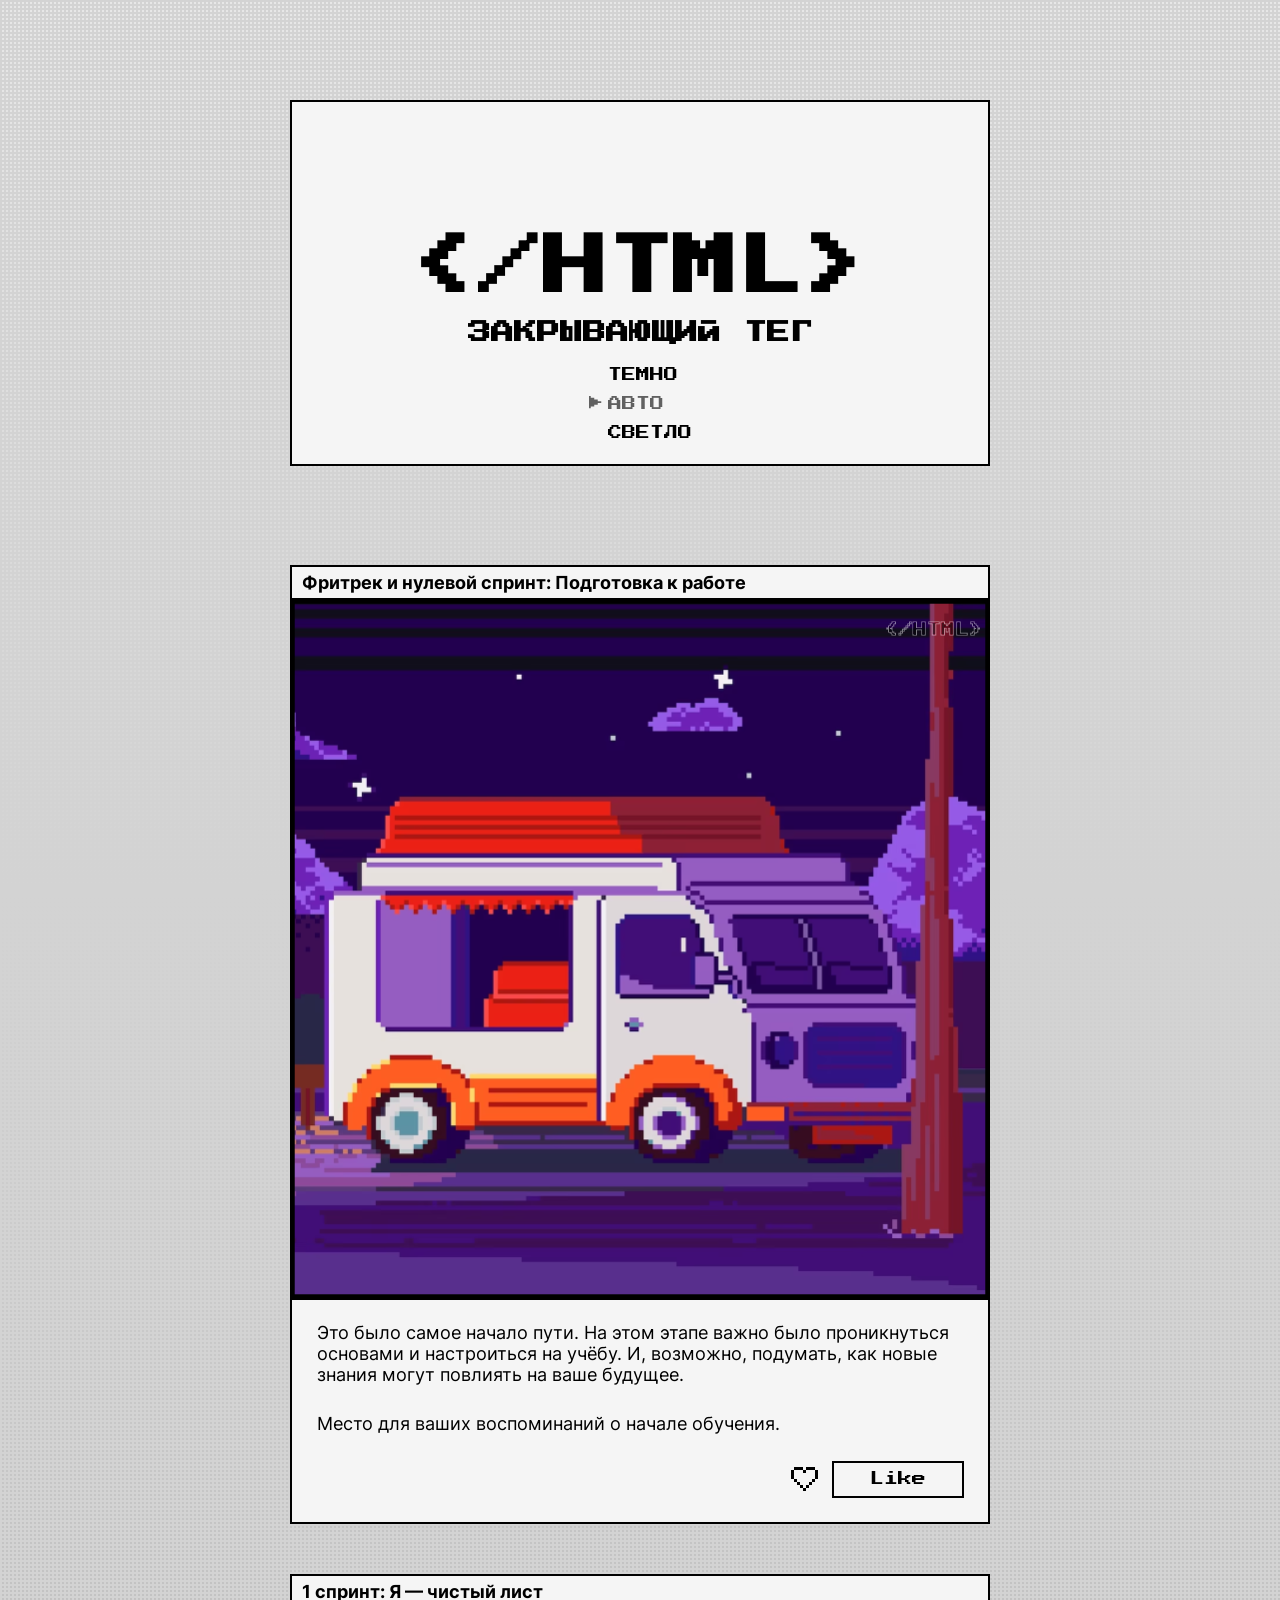
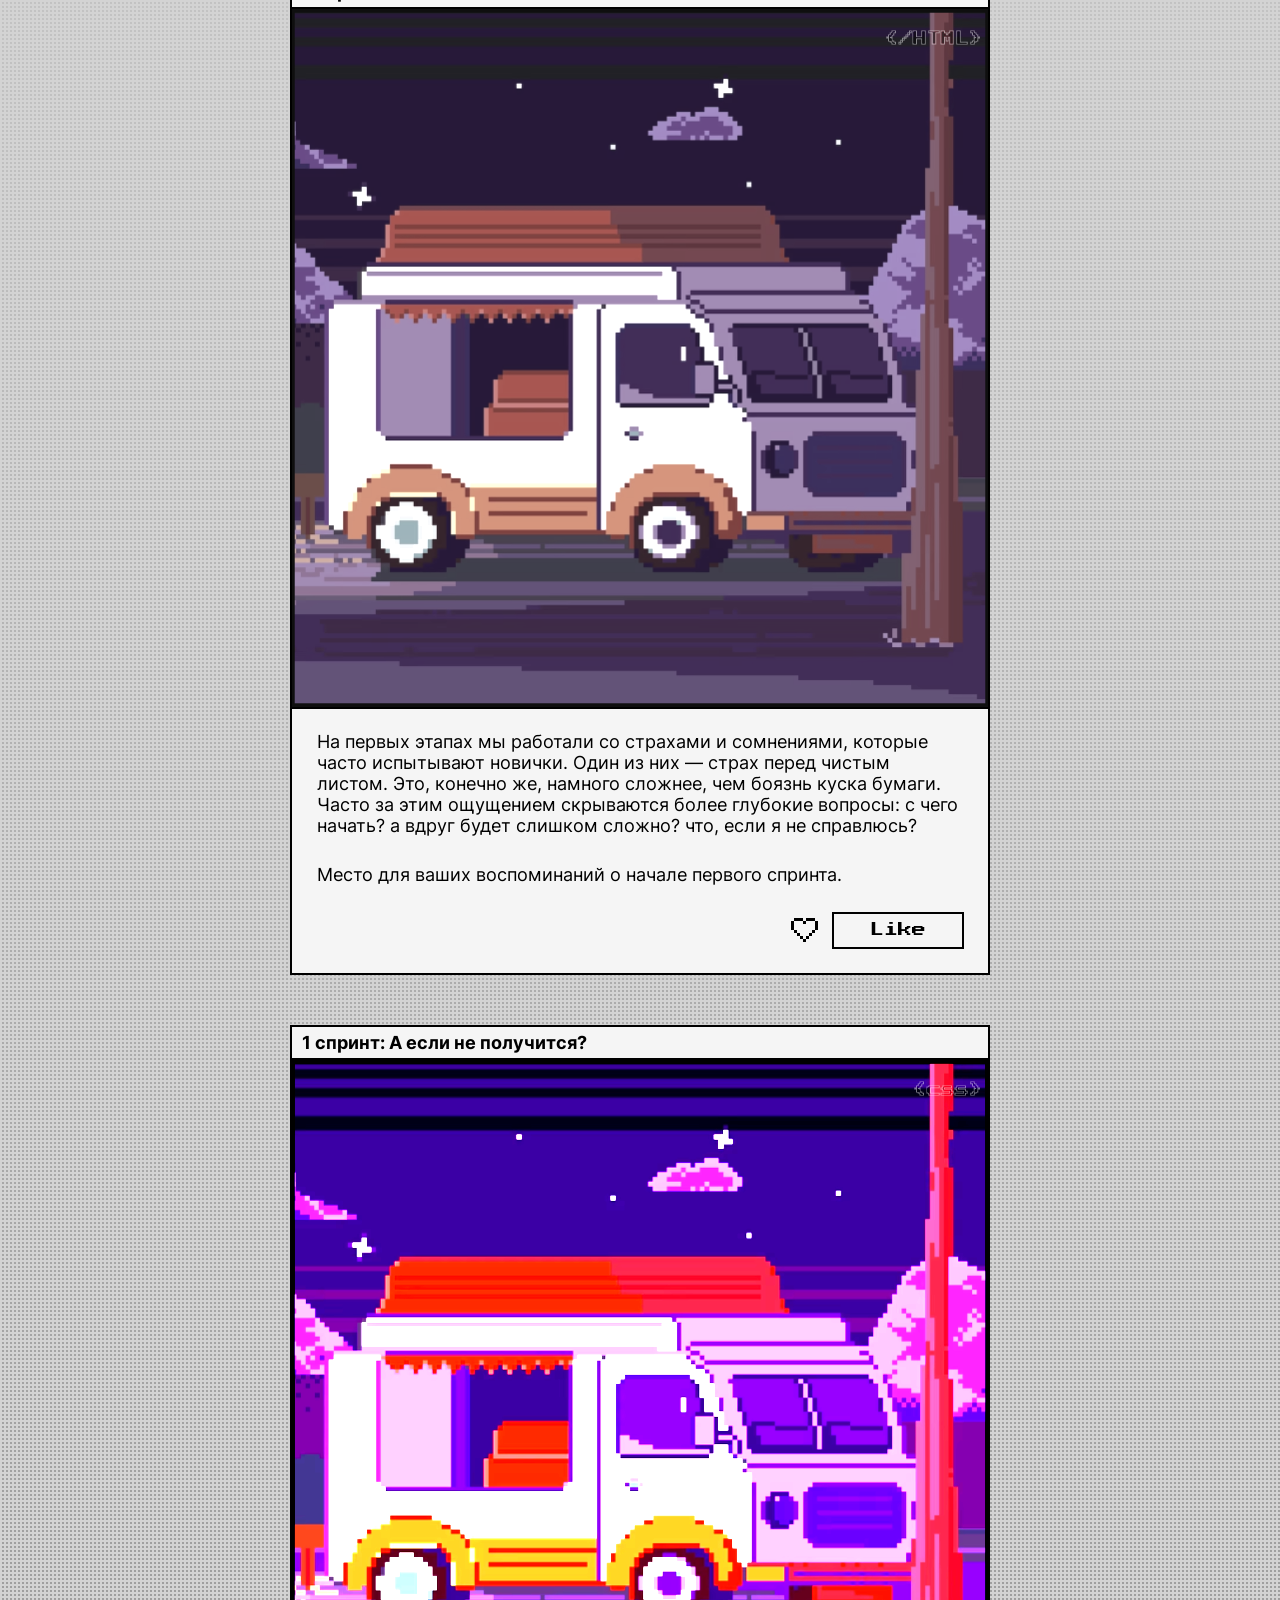
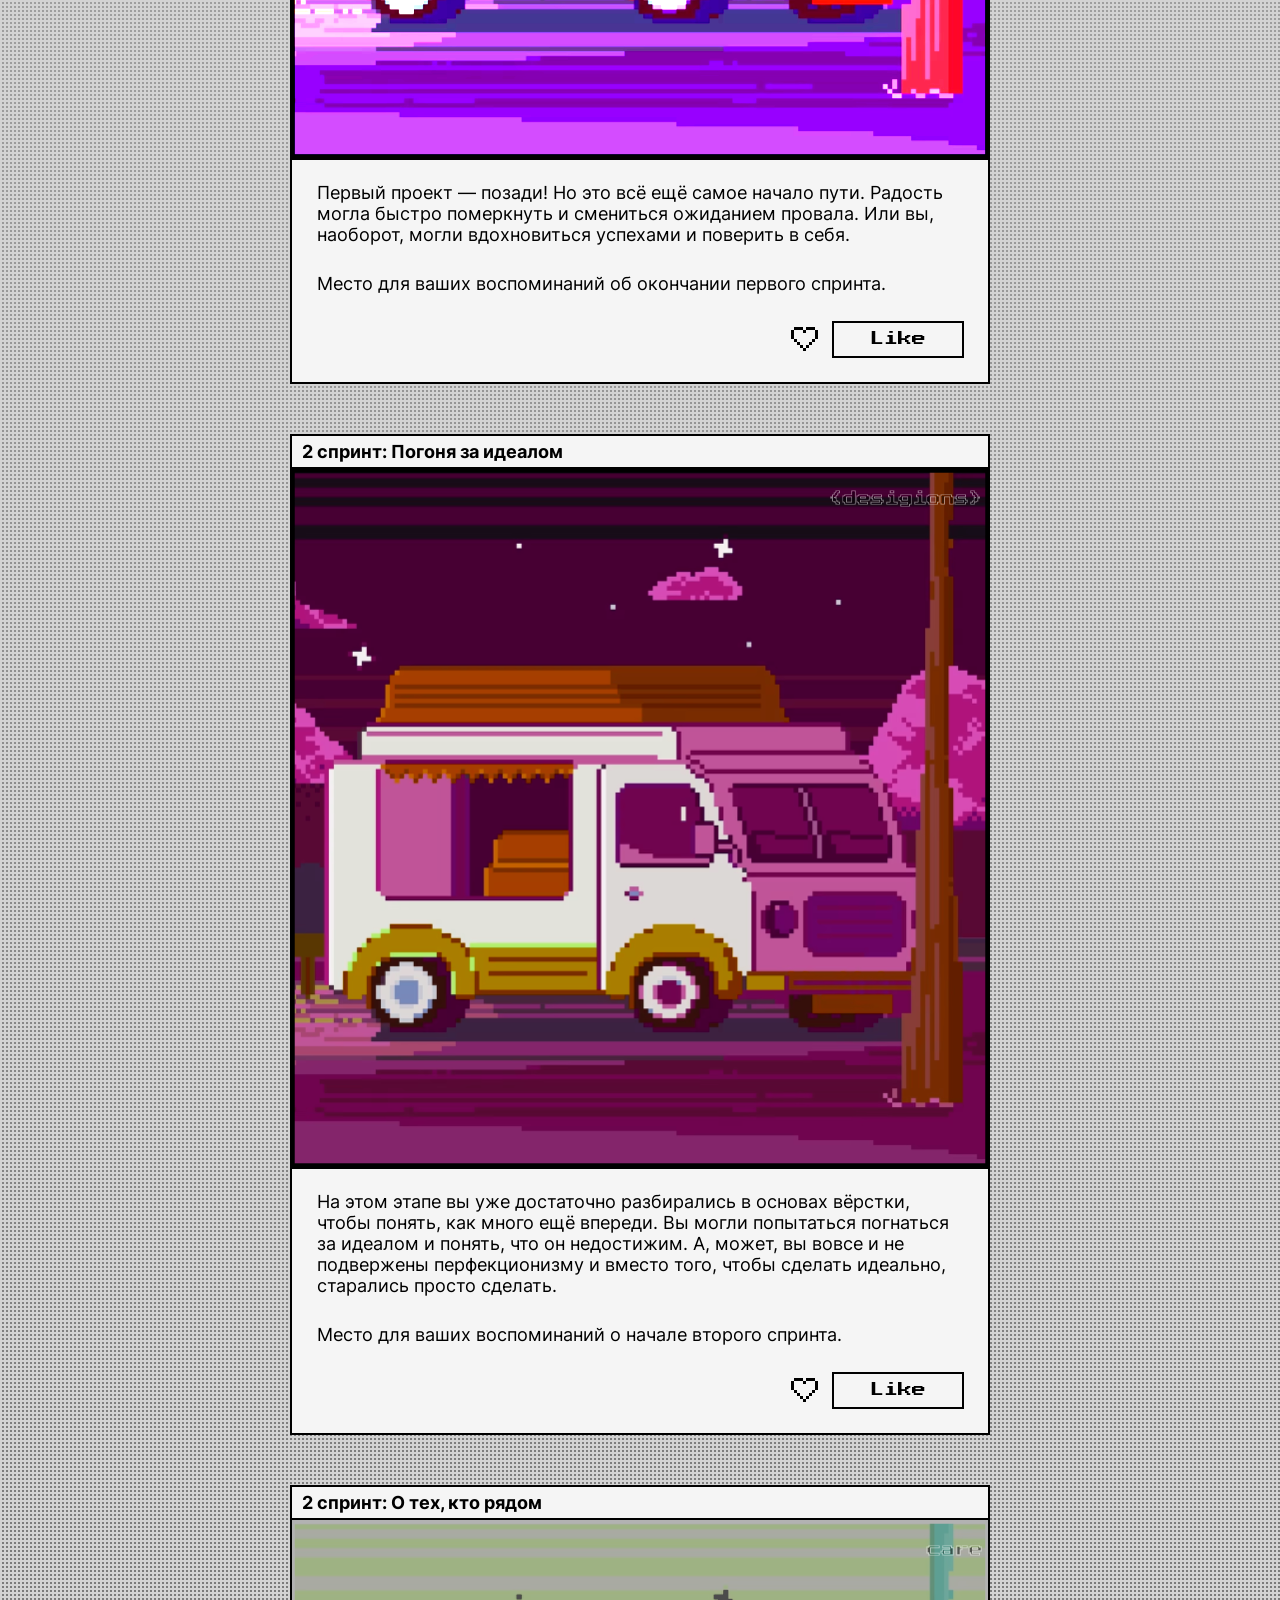
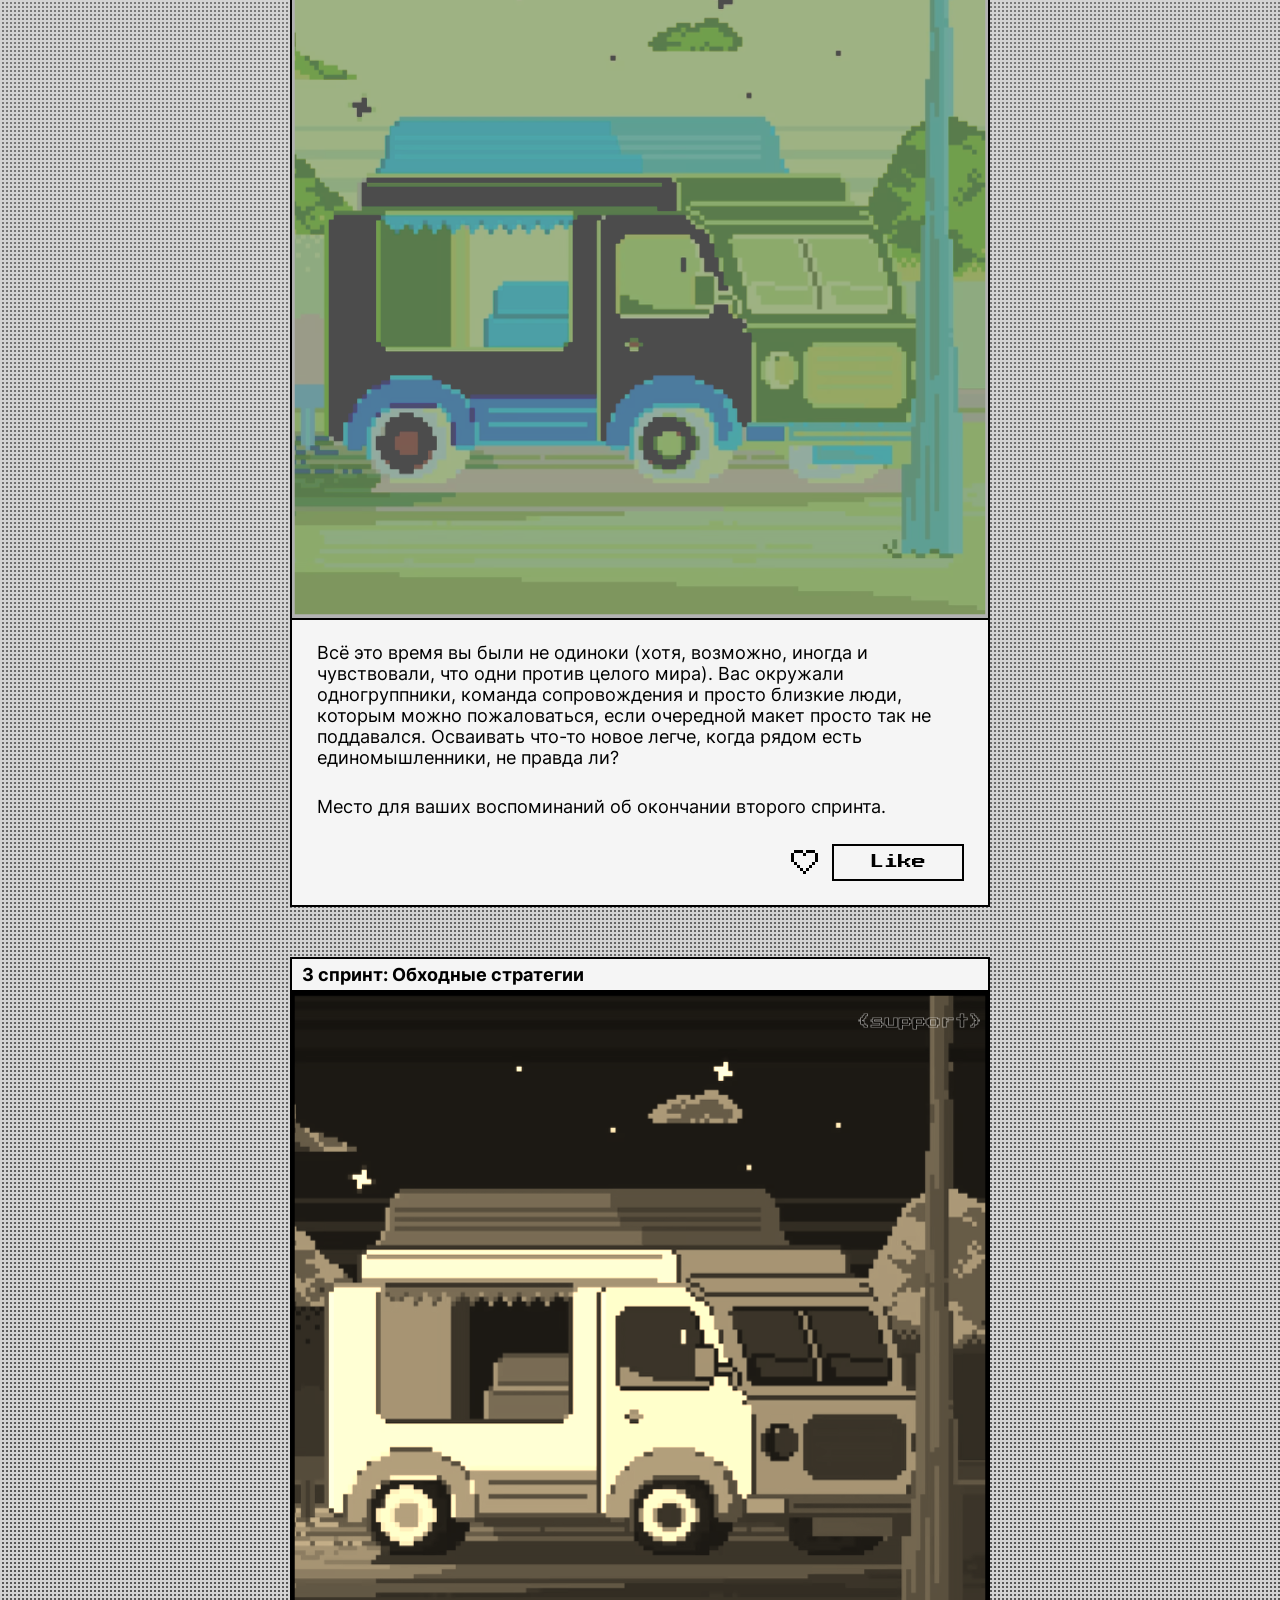
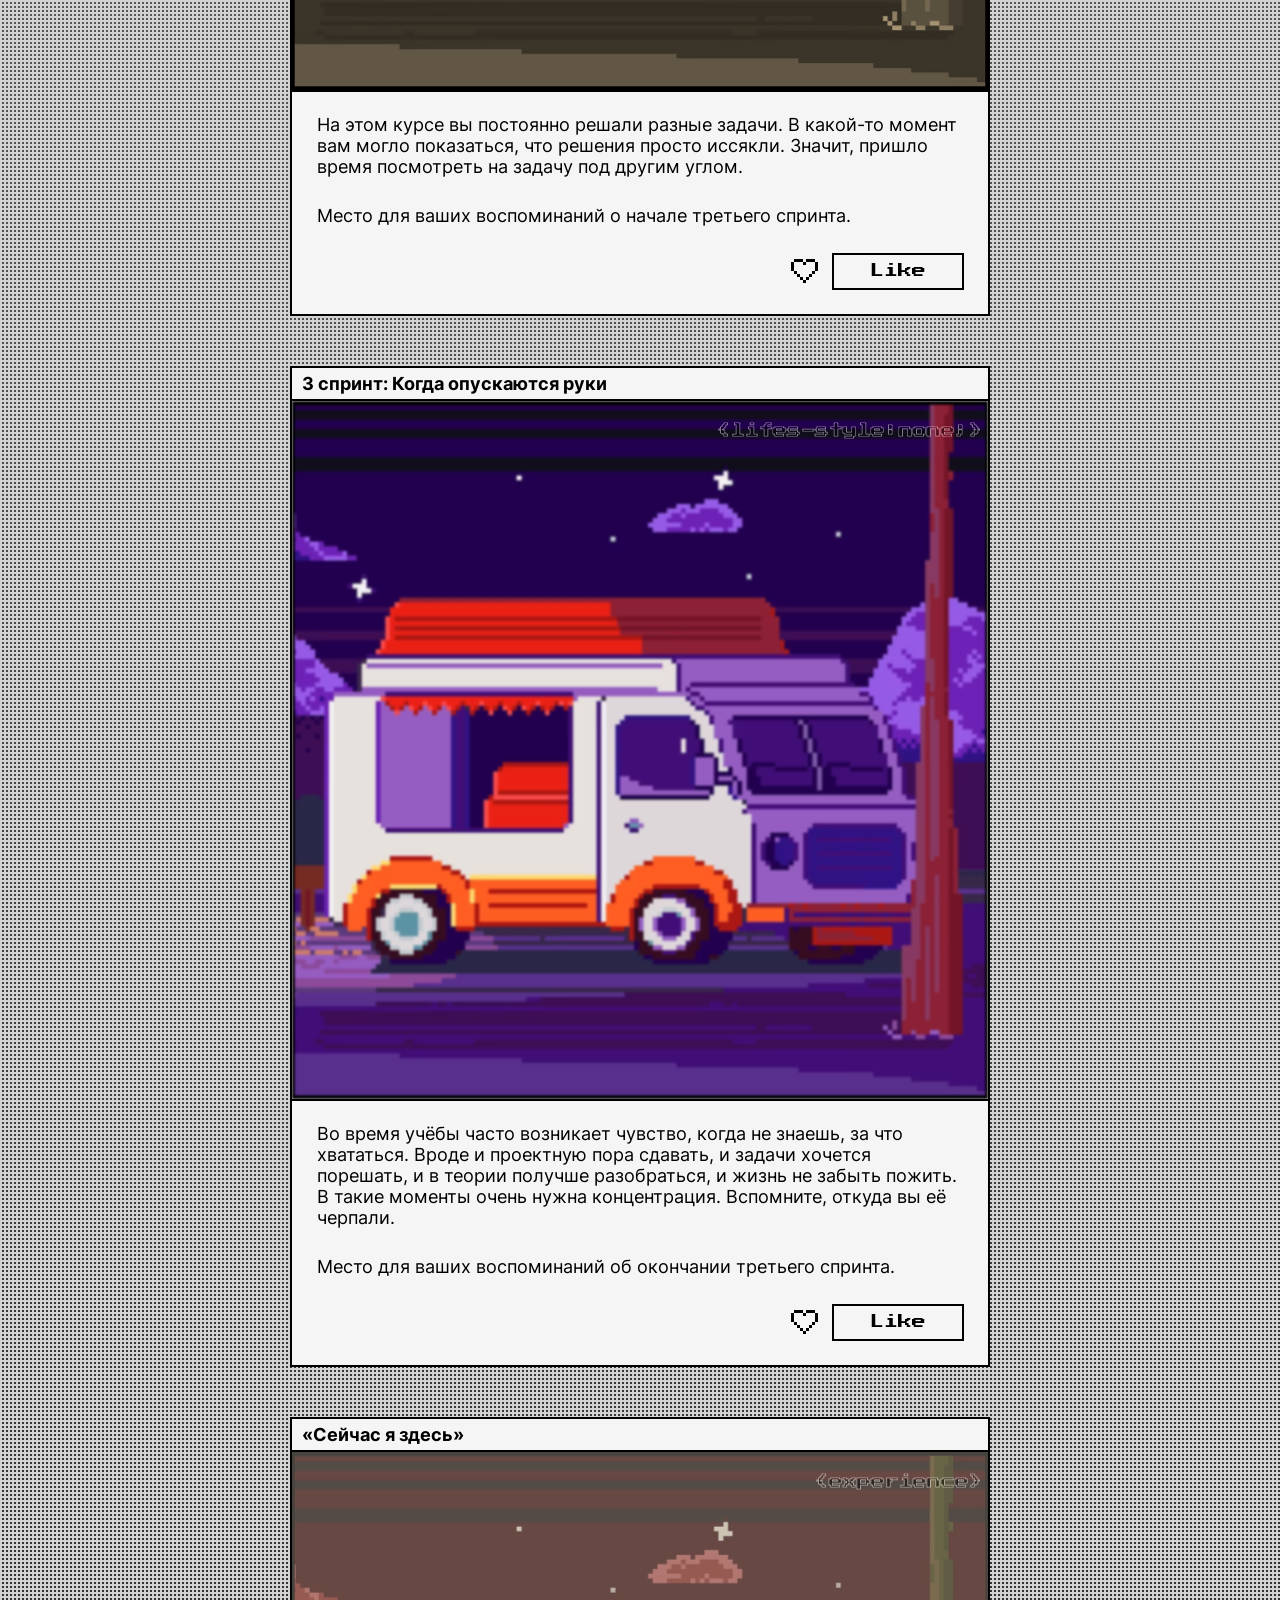
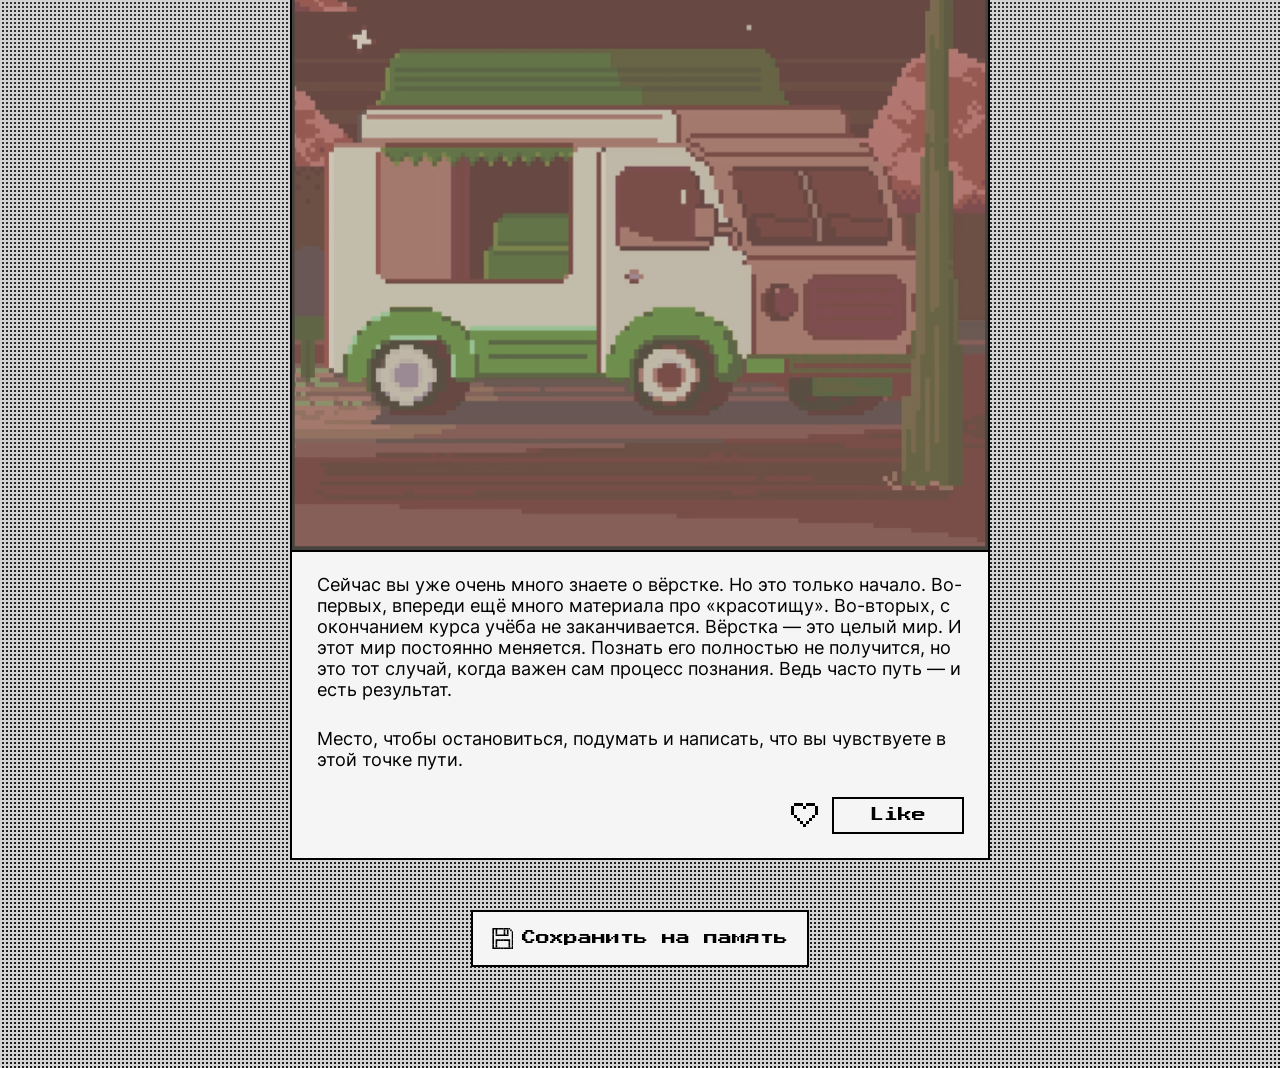
==== commit 43f88c2d: "перенесла закрывающий диалог" ====
--- a/index.html
+++ b/index.html
@@ -627,30 +627,30 @@
                         </svg>
                         <span class="button__text">Сохранить на память</span>
                     </button>
+                    <dialog
+                        id="dialog__save-message"
+                        class="dialog"
+                        aria-label="Уведомление о необходимости вставить дискету"
+                    >
+                        <div class="dialog__message-container">
+                            <svg viewBox="0 0 28 28" class="save-button-icon">
+                                <use href="#floppy-1"></use>
+                            </svg>
+                            <span class="button__text"
+                                >Вставьте дискету, чтобы продолжить</span
+                            >
+                        </div>
+                        <button
+                            class="button dialog__save-button"
+                            type="button"
+                            onclick="window['dialog__save-message'].close()"
+                        >
+                            <span class="button__text">OK</span>
+                        </button>
+                    </dialog>
                 </div>
             </section>
         </main>
-        <dialog
-            id="dialog__save-message"
-            class="dialog"
-            aria-label="Уведомление о необходимости вставить дискету"
-        >
-            <div class="dialog__message-container">
-                <svg viewBox="0 0 28 28" class="save-button-icon">
-                    <use href="#floppy-1"></use>
-                </svg>
-                <span class="button__text"
-                    >Вставьте дискету, чтобы продолжить</span
-                >
-            </div>
-            <button
-                class="button dialog__save-button"
-                type="button"
-                onclick="window['dialog__save-message'].close()"
-            >
-                <span class="button__text">OK</span>
-            </button>
-        </dialog>
         <script src="./scripts/like.js"></script>
         <svg
             fill="currentColor"
--- a/styles/style.css
+++ b/styles/style.css
@@ -220,7 +220,8 @@
 .button-container {
     display: flex;
     justify-content: flex-end;
-    margin: 16px 24px 24px;
+    gap: 8px;
+    margin: 21px 24px 24px;
     align-items: center;
 }
 
@@ -283,7 +284,10 @@
 .card__icon-button {
     border: none;
     background-color: var(--main-color);
-    transition: border 0.3s ease;
+    transition: outline 0.3s ease;
+    padding: 0;
+    display: flex;
+    align-self: center;
 }
 
 .card__icon-button:focus {
@@ -291,7 +295,9 @@
 }
 
 .card__icon-button:focus-visible {
-    border: solid 2px var(--accent-color);
+    outline: solid 2px var(--accent-color);
+    width: 39px;
+    height: 34px;
 }
 
 .button__text {
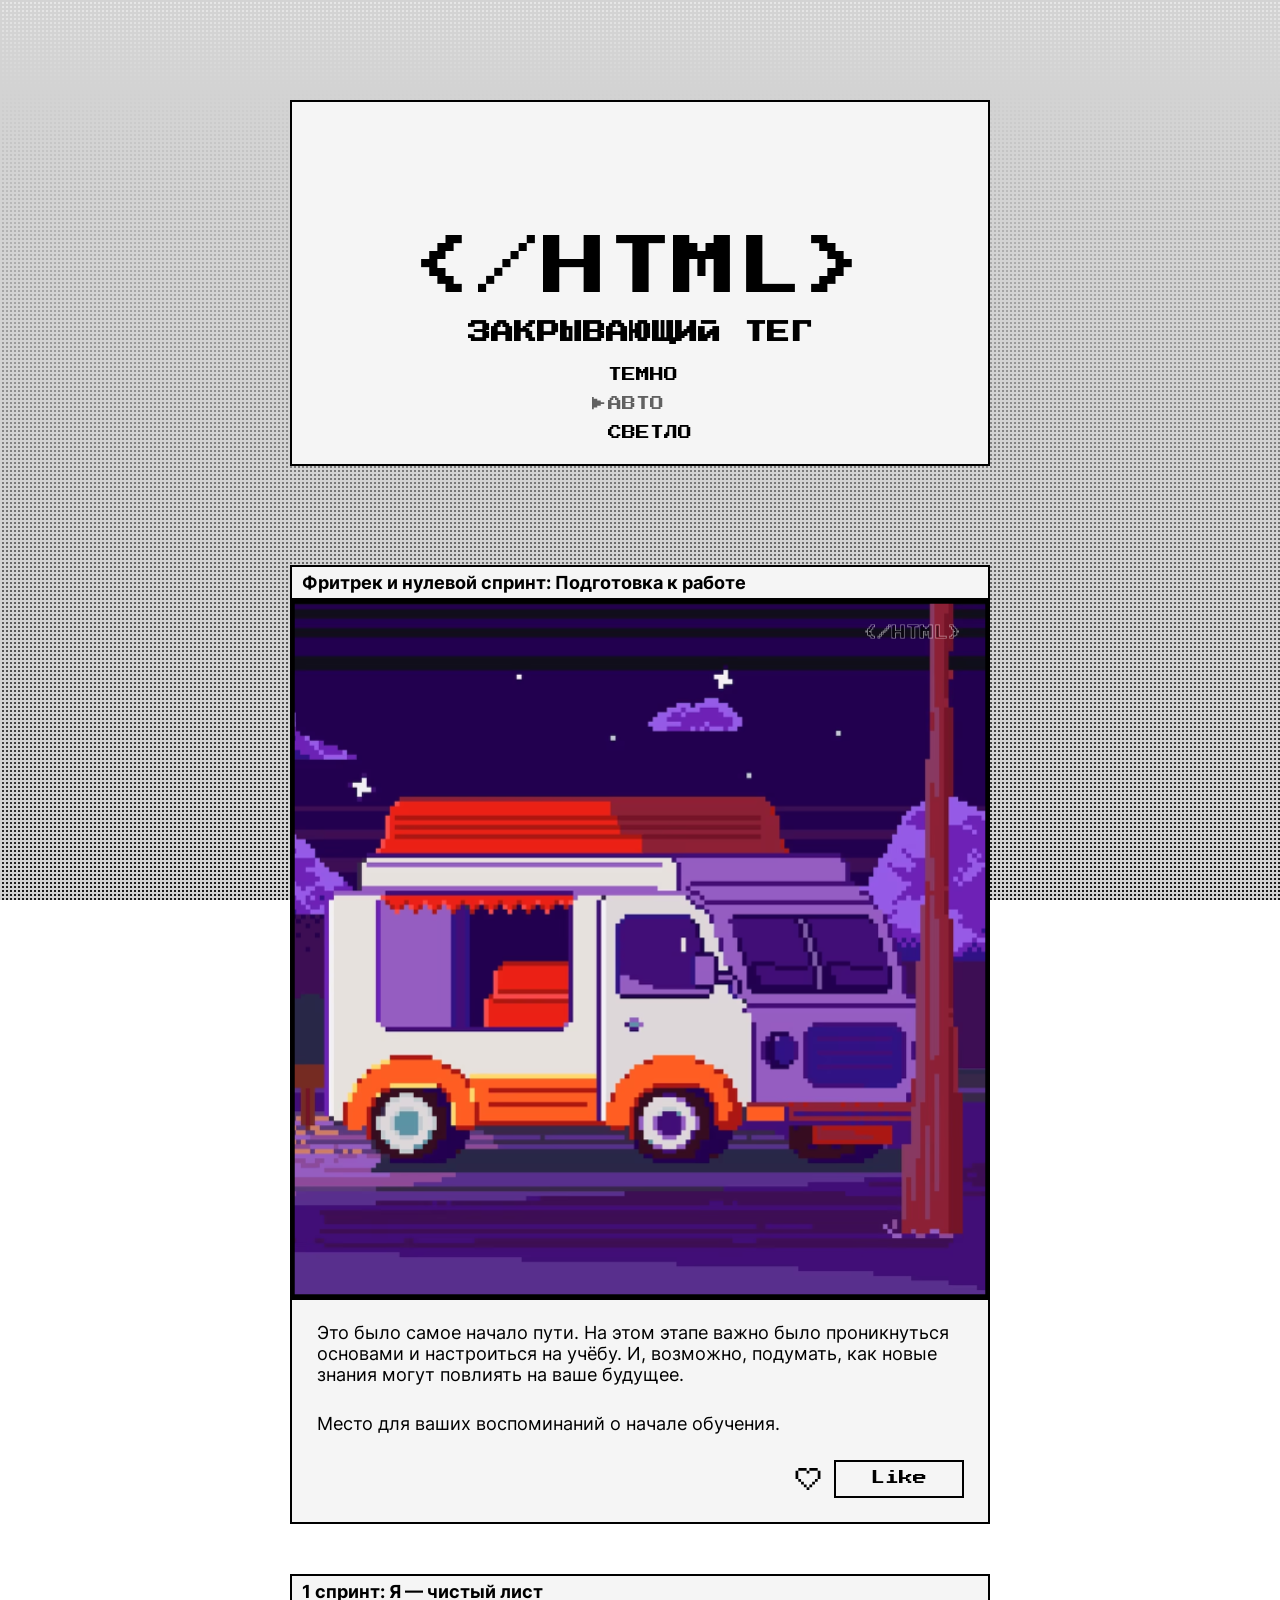
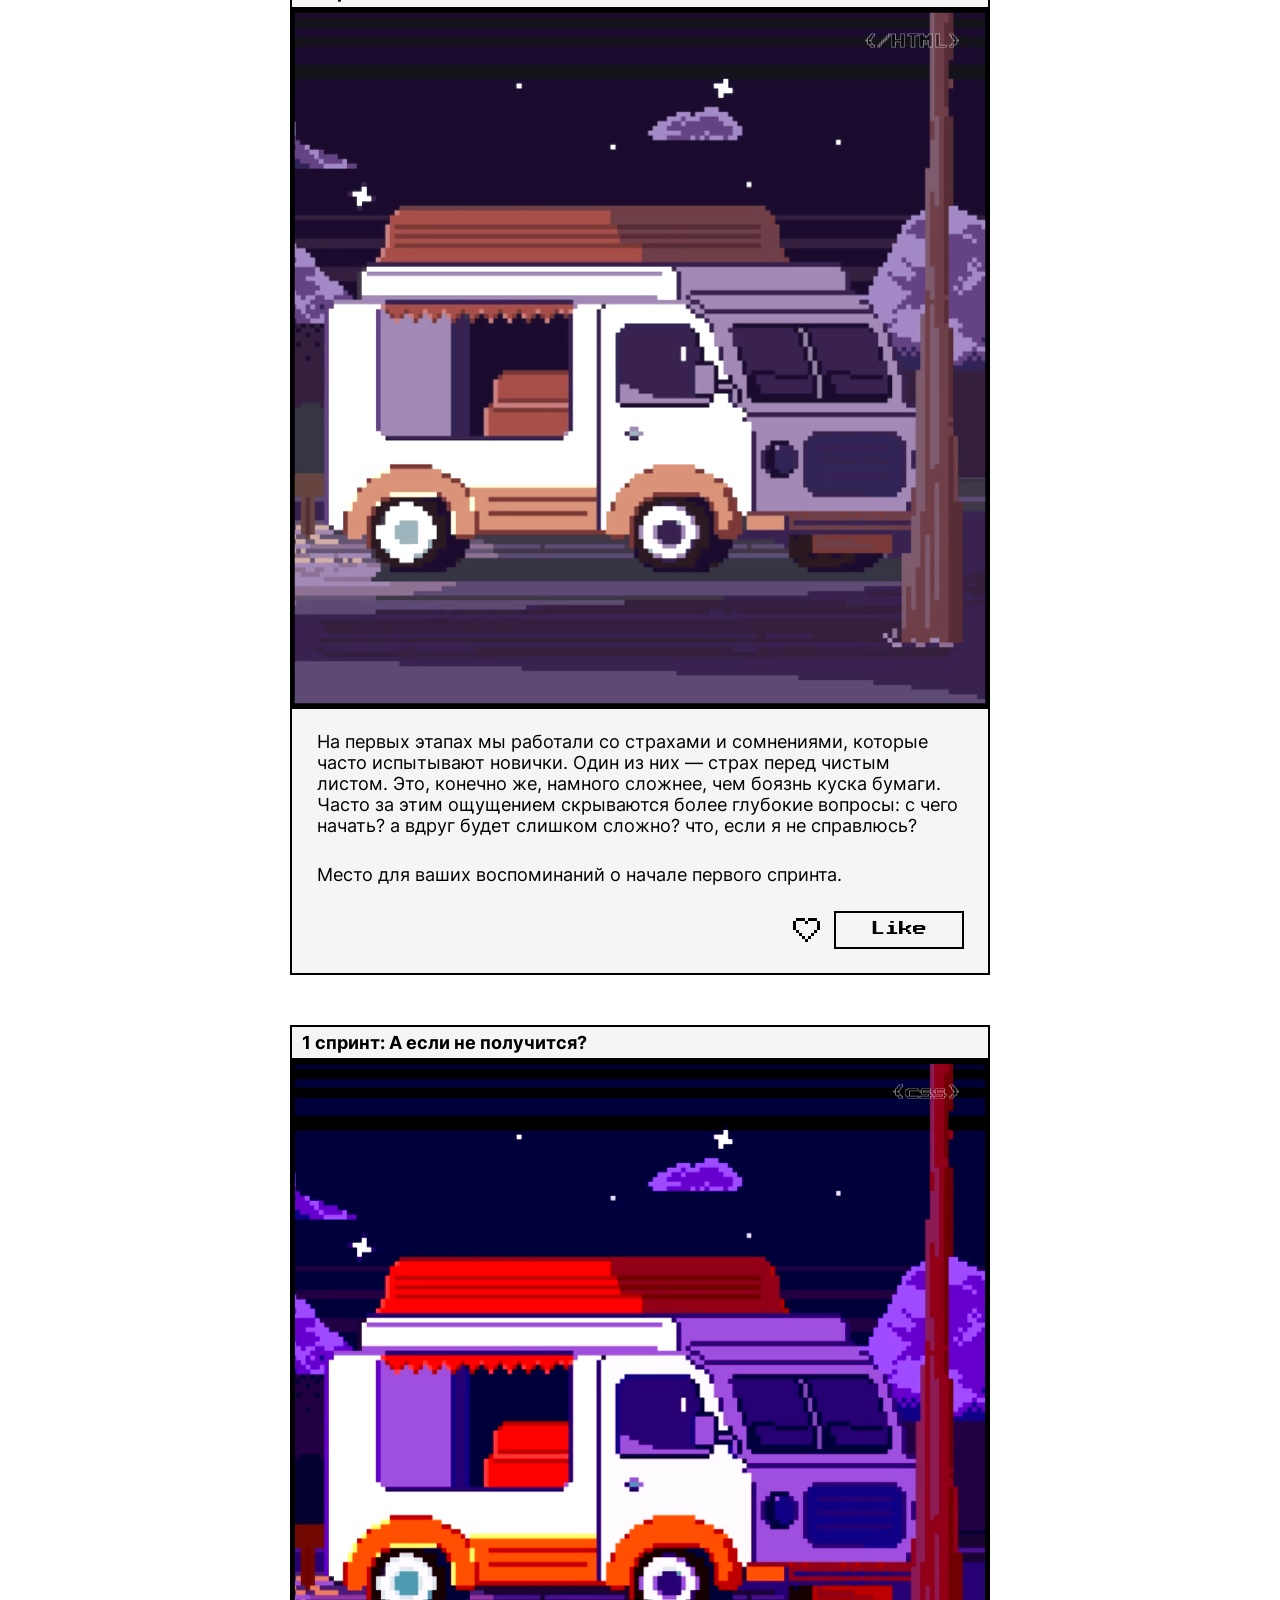
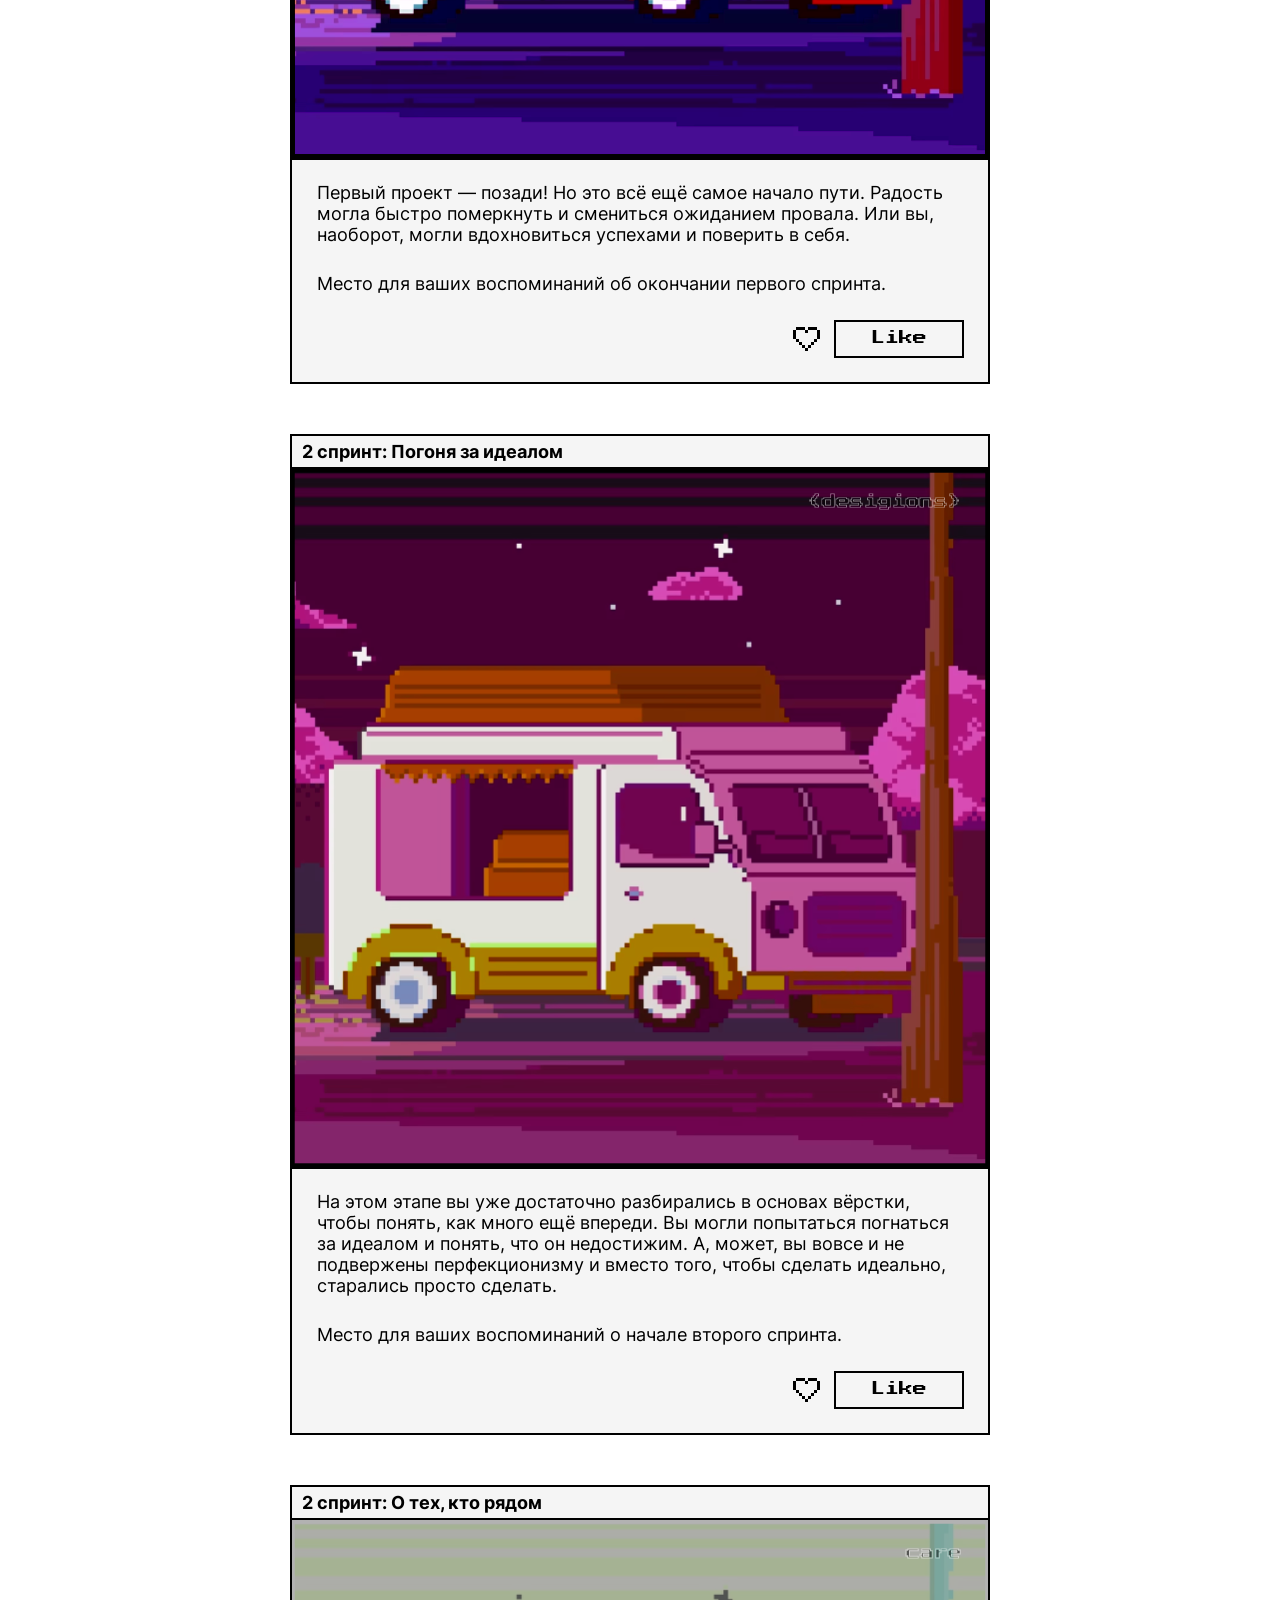
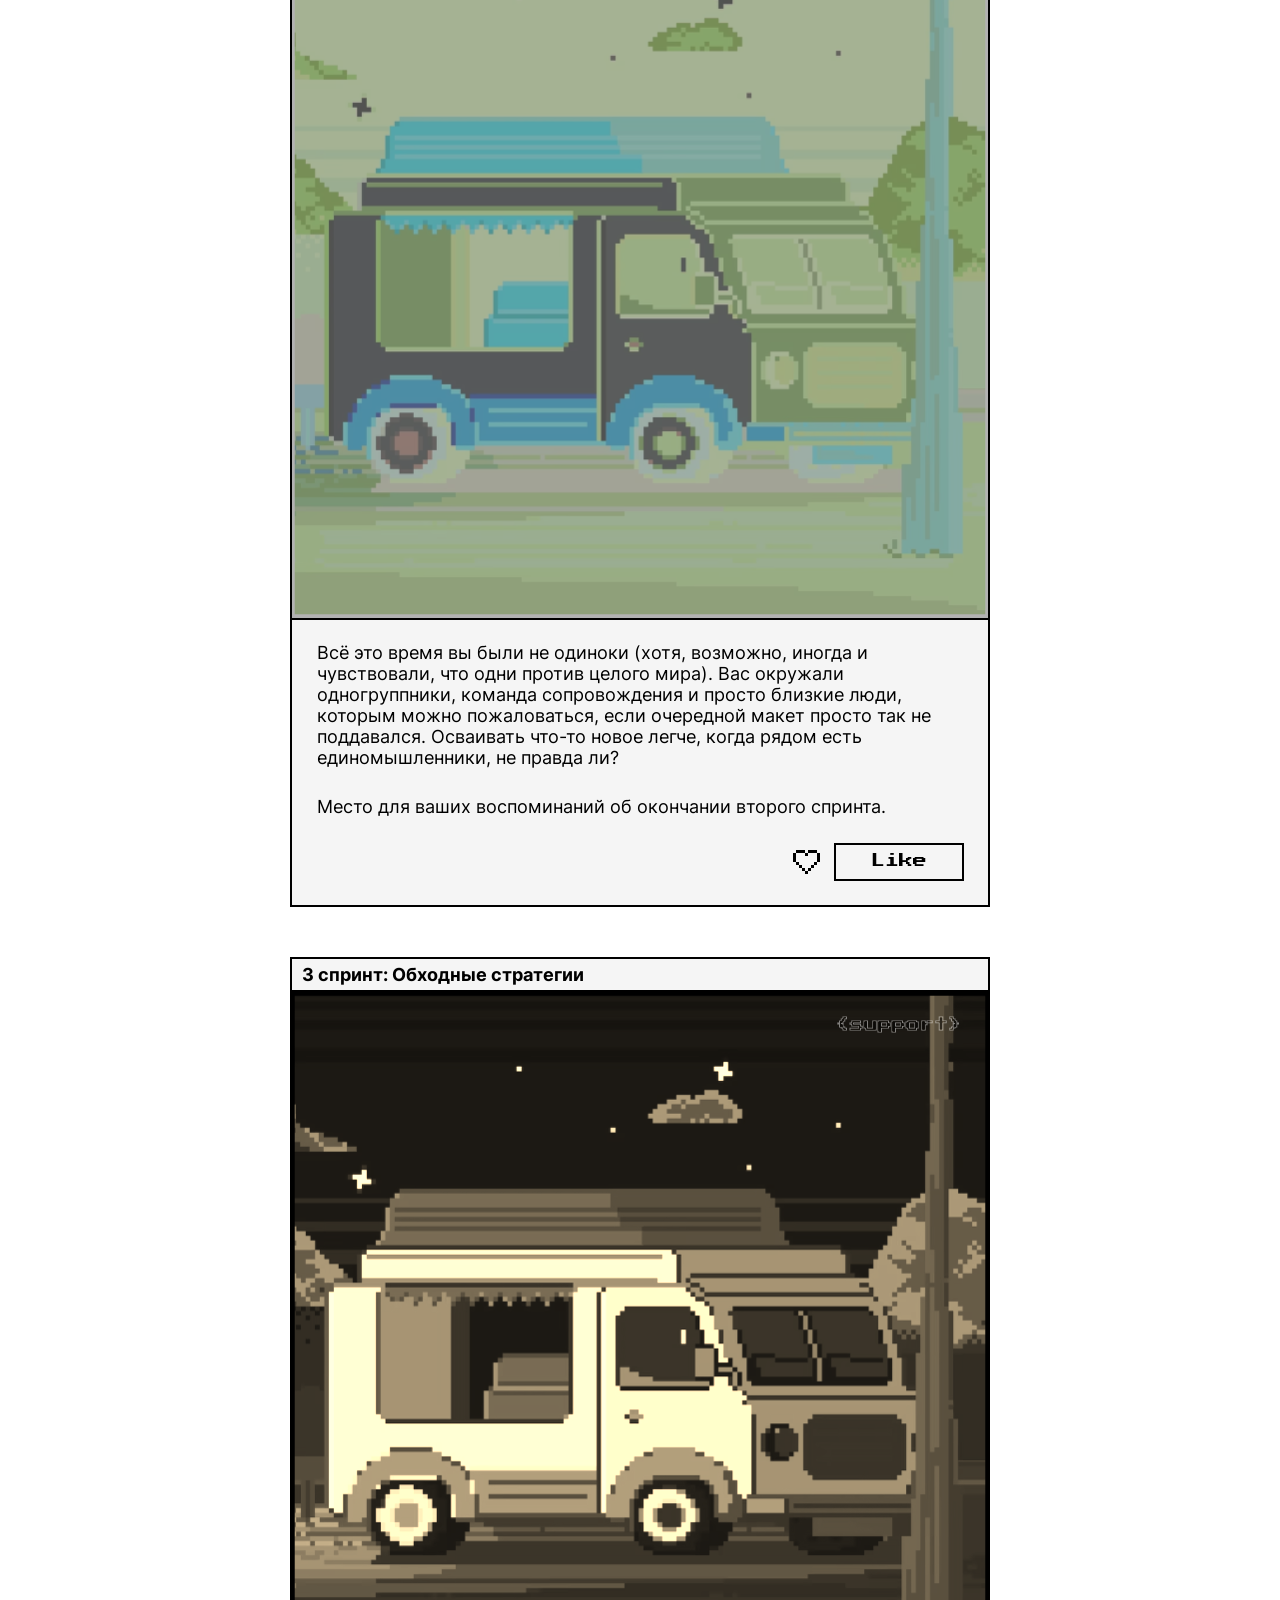
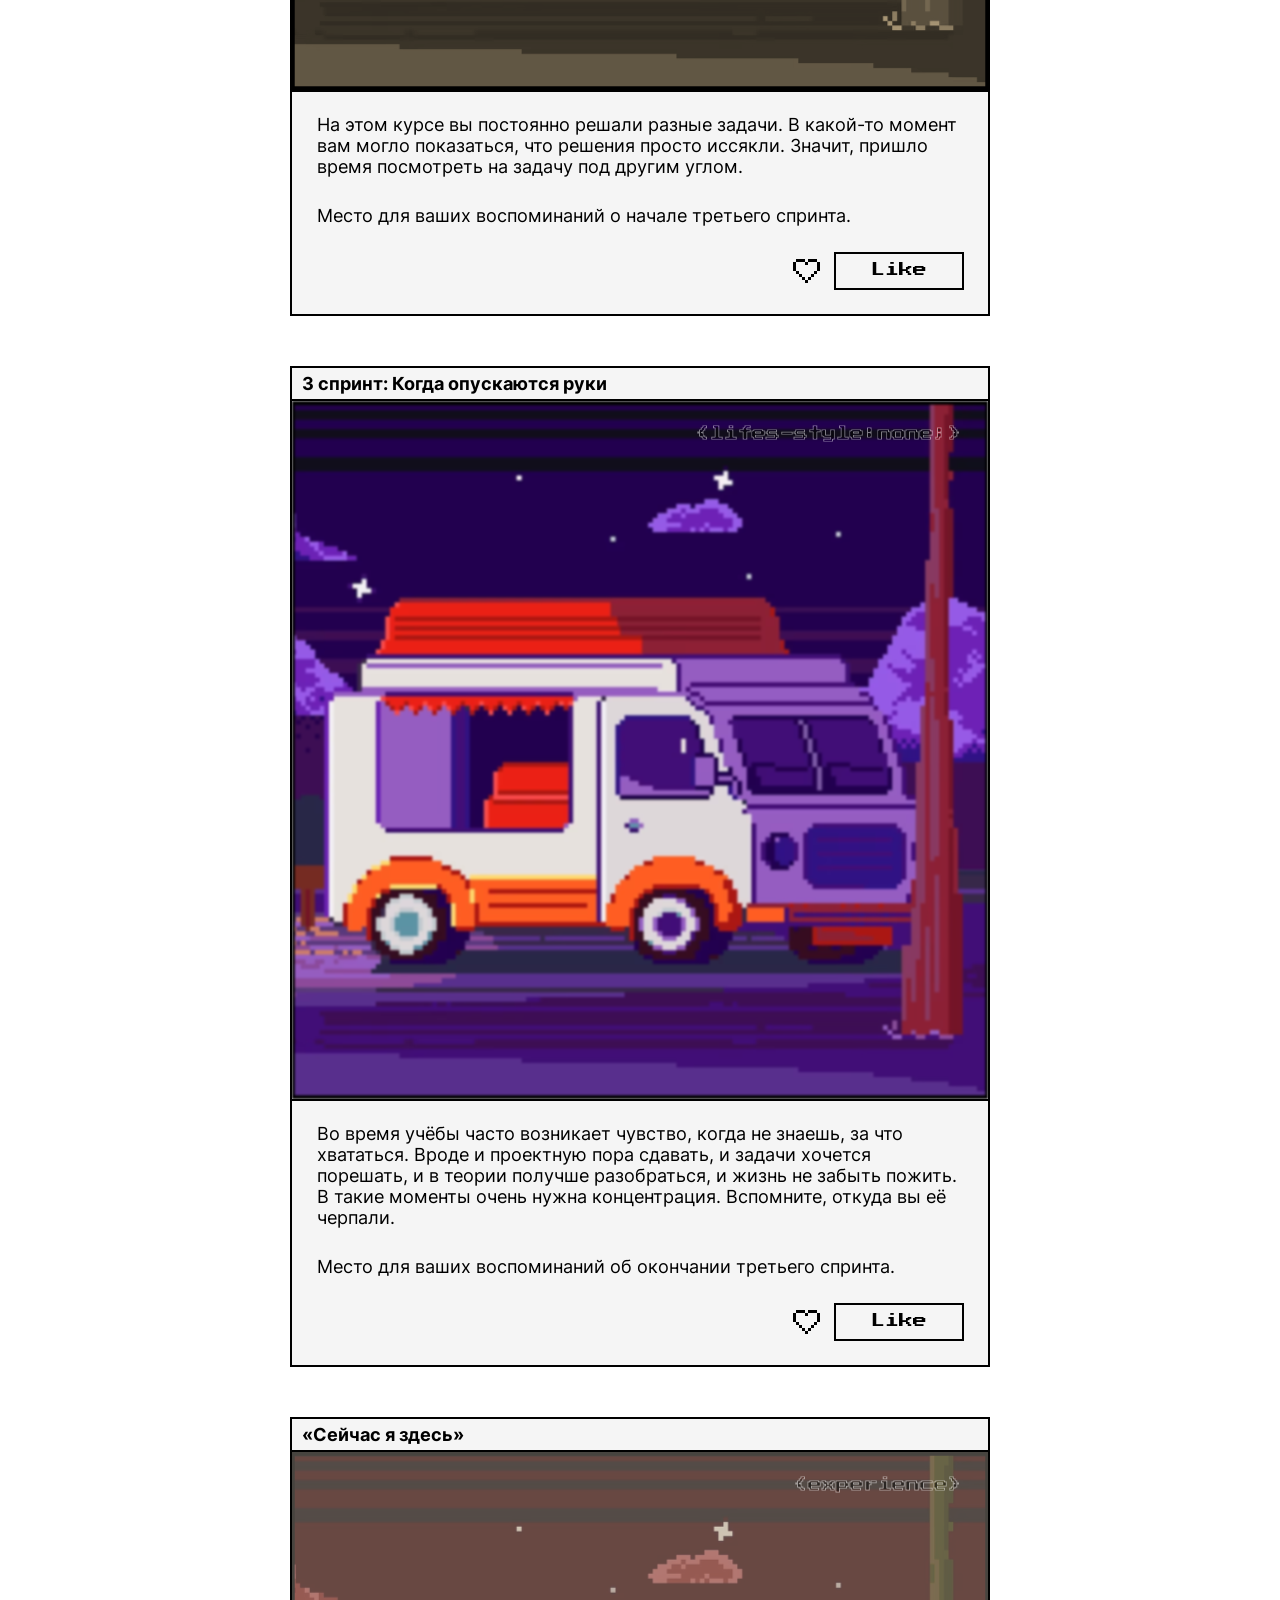
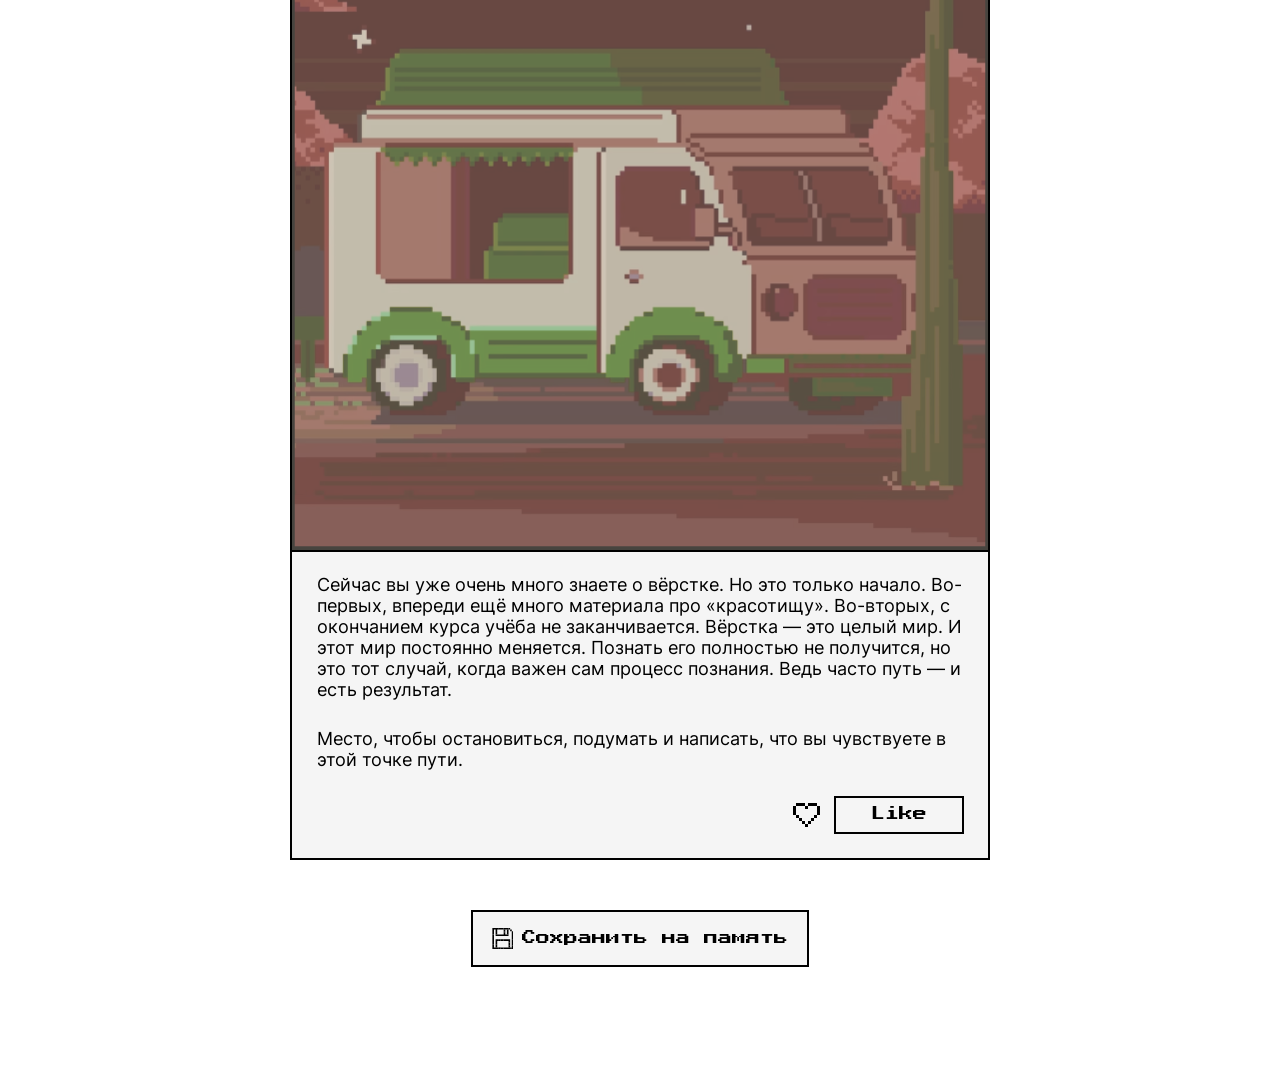
==== commit 80d95cdb: "внесла правки после первой проверки" ====
--- a/index.html
+++ b/index.html
@@ -18,8 +18,8 @@
     </head>
     <body class="page">
         <header class="header">
-            <h1 class="title">&lt;/html&gt;</h1>
-            <h2 class="title__description">закрывающий тег</h2>
+            <a class="title">&lt;/html&gt;</a>
+            <h1 class="title__description">закрывающий тег</h1>
             <nav class="theme-menu header__theme-menu">
                 <!-- Не меняйте разметку этого списка, иначе скрипты перестанут работать -->
                 <ul class="theme-menu__list">
@@ -68,7 +68,7 @@
                                 >
                                 <img
                                     class="card__img card__img-first"
-                                    src="./svg/image.svg"
+                                    src="./images/image.svg"
                                     loading="lazy"
                                     alt="На изображении пиксель-арт стильный фургон, который напоминает передвижную закусочную или кафе на колесах. Фургон выполнен в ярких цветах — белый с оранжевыми элементами. Он стоит на фоне ночного неба с фиолетовыми оттенками. На небе видны звезды и несколько облаков. Рядом с фургоном растет дерево, а вдали виднеются силуэты деревьев. Сцена выглядит уютной и немного сказочной, как кадр из видеоигры в ретро-стиле."
                                 />
@@ -83,10 +83,10 @@
                                 Место для ваших воспоминаний о начале обучения.
                             </p>
                             <div class="button-container">
-                                <button class="card__icon-button">
-                                    <svg
-                                        class="like-icon"
-                                        width="39"
+                                <button class="card__icon-button" type="button">
+                                    <svg
+                                        class="like-icon"
+                                        width="36"
                                         height="36"
                                         viewBox="0 0 39 36"
                                         fill="none"
@@ -118,7 +118,10 @@
                                         />
                                     </svg>
                                 </button>
-                                <button class="button card__like-button">
+                                <button
+                                    class="button card__like-button"
+                                    type="button"
+                                >
                                     <span class="button__text">Like</span>
                                 </button>
                             </div>
@@ -134,8 +137,8 @@
                                     >&lt;/HTML&gt;</span
                                 >
                                 <img
-                                    class="card__img card__img-second"
-                                    src="./svg/image.svg"
+                                    class="card__img card__img-saturate-brightness"
+                                    src="./images/image.svg"
                                     loading="lazy"
                                     alt="На изображении пиксель-арт стильный фургон, который напоминает передвижную закусочную или кафе на колесах. Фургон выполнен в ярких цветах — белый с оранжевыми элементами. Он стоит на фоне ночного неба с фиолетовыми оттенками. На небе видны звезды и несколько облаков. Рядом с фургоном растет дерево, а вдали виднеются силуэты деревьев. Сцена выглядит уютной и немного сказочной, как кадр из видеоигры в ретро-стиле."
                                 />
@@ -154,7 +157,10 @@
                                 спринта.
                             </p>
                             <div class="button-container">
-                                <button class="button_emoji card__icon-button">
+                                <button
+                                    class="button_emoji card__icon-button"
+                                    type="button"
+                                >
                                     <svg
                                         class="like-icon"
                                         width="39"
@@ -189,7 +195,10 @@
                                         />
                                     </svg>
                                 </button>
-                                <button class="button card__like-button">
+                                <button
+                                    class="button card__like-button"
+                                    type="button"
+                                >
                                     <span class="button__text">Like</span>
                                 </button>
                             </div>
@@ -205,8 +214,8 @@
                                     >&lt;css&gt;</span
                                 >
                                 <img
-                                    class="card__img card__img-third"
-                                    src="./svg/image.svg"
+                                    class="card__img card__img-contrast"
+                                    src="./images/image.svg"
                                     loading="lazy"
                                     alt="На изображении пиксель-арт стильный фургон, который напоминает передвижную закусочную или кафе на колесах. Фургон выполнен в ярких цветах — белый с оранжевыми элементами. Он стоит на фоне ночного неба с фиолетовыми оттенками. На небе видны звезды и несколько облаков. Рядом с фургоном растет дерево, а вдали виднеются силуэты деревьев. Сцена выглядит уютной и немного сказочной, как кадр из видеоигры в ретро-стиле."
                                 />
@@ -222,7 +231,7 @@
                                 первого спринта.
                             </p>
                             <div class="button-container">
-                                <button class="card__icon-button">
+                                <button class="card__icon-button" type="button">
                                     <svg
                                         class="like-icon"
                                         width="39"
@@ -257,7 +266,10 @@
                                         />
                                     </svg>
                                 </button>
-                                <button class="button card__like-button">
+                                <button
+                                    class="button card__like-button"
+                                    type="button"
+                                >
                                     <span class="button__text">Like</span>
                                 </button>
                             </div>
@@ -273,8 +285,8 @@
                                     >&lt;desigions&gt;</span
                                 >
                                 <img
-                                    class="card__img card__img-fourth"
-                                    src="./svg/image.svg"
+                                    class="card__img card__img-hue-rotate"
+                                    src="./images/image.svg"
                                     loading="lazy"
                                     alt="На изображении пиксель-арт стильный фургон, который напоминает передвижную закусочную или кафе на колесах. Фургон выполнен в ярких цветах — белый с оранжевыми элементами. Он стоит на фоне ночного неба с фиолетовыми оттенками. На небе видны звезды и несколько облаков. Рядом с фургоном растет дерево, а вдали виднеются силуэты деревьев. Сцена выглядит уютной и немного сказочной, как кадр из видеоигры в ретро-стиле."
                                 />
@@ -293,7 +305,7 @@
                                 спринта.
                             </p>
                             <div class="button-container">
-                                <button class="card__icon-button">
+                                <button class="card__icon-button" type="button">
                                     <svg
                                         class="like-icon"
                                         width="39"
@@ -328,7 +340,10 @@
                                         />
                                     </svg>
                                 </button>
-                                <button class="button card__like-button">
+                                <button
+                                    class="button card__like-button"
+                                    type="button"
+                                >
                                     <span class="button__text">Like</span>
                                 </button>
                             </div>
@@ -344,8 +359,8 @@
                                     >care</span
                                 >
                                 <img
-                                    class="card__img card__img-fifth"
-                                    src="./svg/image.svg"
+                                    class="card__img card__img-invert"
+                                    src="./images/image.svg"
                                     loading="lazy"
                                     alt="На изображении пиксель-арт стильный фургон, который напоминает передвижную закусочную или кафе на колесах. Фургон выполнен в ярких цветах — белый с оранжевыми элементами. Он стоит на фоне ночного неба с фиолетовыми оттенками. На небе видны звезды и несколько облаков. Рядом с фургоном растет дерево, а вдали виднеются силуэты деревьев. Сцена выглядит уютной и немного сказочной, как кадр из видеоигры в ретро-стиле."
                                 />
@@ -365,7 +380,7 @@
                                 второго спринта.
                             </p>
                             <div class="button-container">
-                                <button class="card__icon-button">
+                                <button class="card__icon-button" type="button">
                                     <svg
                                         class="like-icon"
                                         width="39"
@@ -400,7 +415,10 @@
                                         />
                                     </svg>
                                 </button>
-                                <button class="button card__like-button">
+                                <button
+                                    class="button card__like-button"
+                                    type="button"
+                                >
                                     <span class="button__text">Like</span>
                                 </button>
                             </div>
@@ -416,8 +434,8 @@
                                     >&lt;support&gt;</span
                                 >
                                 <img
-                                    class="card__img card__img-sixth"
-                                    src="./svg/image.svg"
+                                    class="card__img card__img-sepia"
+                                    src="./images/image.svg"
                                     loading="lazy"
                                     alt="На изображении пиксель-арт стильный фургон, который напоминает передвижную закусочную или кафе на колесах. Фургон выполнен в ярких цветах — белый с оранжевыми элементами. Он стоит на фоне ночного неба с фиолетовыми оттенками. На небе видны звезды и несколько облаков. Рядом с фургоном растет дерево, а вдали виднеются силуэты деревьев. Сцена выглядит уютной и немного сказочной, как кадр из видеоигры в ретро-стиле."
                                 />
@@ -433,7 +451,7 @@
                                 спринта.
                             </p>
                             <div class="button-container">
-                                <button class="card__icon-button">
+                                <button class="card__icon-button" type="button">
                                     <svg
                                         class="like-icon"
                                         width="39"
@@ -468,7 +486,10 @@
                                         />
                                     </svg>
                                 </button>
-                                <button class="button card__like-button">
+                                <button
+                                    class="button card__like-button"
+                                    type="button"
+                                >
                                     <span class="button__text">Like</span>
                                 </button>
                             </div>
@@ -484,8 +505,8 @@
                                     >&lt;lifes-style:none;&gt;</span
                                 >
                                 <img
-                                    class="card__img card__img-seventh"
-                                    src="./svg/image.svg"
+                                    class="card__img card__img-blur"
+                                    src="./images/image.svg"
                                     loading="lazy"
                                     alt="На изображении пиксель-арт стильный фургон, который напоминает передвижную закусочную или кафе на колесах. Фургон выполнен в ярких цветах — белый с оранжевыми элементами. Он стоит на фоне ночного неба с фиолетовыми оттенками. На небе видны звезды и несколько облаков. Рядом с фургоном растет дерево, а вдали виднеются силуэты деревьев. Сцена выглядит уютной и немного сказочной, как кадр из видеоигры в ретро-стиле."
                                 />
@@ -503,7 +524,7 @@
                                 третьего спринта.
                             </p>
                             <div class="button-container">
-                                <button class="card__icon-button">
+                                <button class="card__icon-button" type="button">
                                     <svg
                                         class="like-icon"
                                         width="39"
@@ -538,7 +559,10 @@
                                         />
                                     </svg>
                                 </button>
-                                <button class="button card__like-button">
+                                <button
+                                    class="button card__like-button"
+                                    type="button"
+                                >
                                     <span class="button__text">Like</span>
                                 </button>
                             </div>
@@ -552,8 +576,8 @@
                                     >&lt;experience&gt;</span
                                 >
                                 <img
-                                    class="card__img card__img-eighth"
-                                    src="./svg/image.svg"
+                                    class="card__img card__img-filter-mix"
+                                    src="./images/image.svg"
                                     loading="lazy"
                                     alt="На изображении пиксель-арт стильный фургон, который напоминает передвижную закусочную или кафе на колесах. Фургон выполнен в ярких цветах — белый с оранжевыми элементами. Он стоит на фоне ночного неба с фиолетовыми оттенками. На небе видны звезды и несколько облаков. Рядом с фургоном растет дерево, а вдали виднеются силуэты деревьев. Сцена выглядит уютной и немного сказочной, как кадр из видеоигры в ретро-стиле."
                                 />
@@ -573,7 +597,7 @@
                                 что вы чувствуете в этой точке пути.
                             </p>
                             <div class="button-container">
-                                <button class="card__icon-button">
+                                <button class="card__icon-button" type="button">
                                     <svg
                                         class="like-icon"
                                         width="39"
@@ -608,7 +632,10 @@
                                         />
                                     </svg>
                                 </button>
-                                <button class="button card__like-button">
+                                <button
+                                    class="button card__like-button"
+                                    type="button"
+                                >
                                     <span class="button__text">Like</span>
                                 </button>
                             </div>
@@ -623,7 +650,7 @@
                         aria-controls="dialog__save-message"
                     >
                         <svg viewBox="0 0 28 28" class="save-button-icon">
-                            <use href="#floppy-1"></use>
+                            <use href="./svg/floppy.svg#floppy"></use>
                         </svg>
                         <span class="button__text">Сохранить на память</span>
                     </button>
@@ -634,82 +661,24 @@
                     >
                         <div class="dialog__message-container">
                             <svg viewBox="0 0 28 28" class="save-button-icon">
-                                <use href="#floppy-1"></use>
+                                <use href="./svg/floppy.svg#floppy"></use>
                             </svg>
                             <span class="button__text"
                                 >Вставьте дискету, чтобы продолжить</span
                             >
                         </div>
-                        <button
-                            class="button dialog__save-button"
-                            type="button"
-                            onclick="window['dialog__save-message'].close()"
-                        >
-                            <span class="button__text">OK</span>
-                        </button>
+                        <form method="dialog">
+                            <button
+                                class="button dialog__save-button"
+                                type="submit"
+                            >
+                                <span class="button__text">OK</span>
+                            </button>
+                        </form>
                     </dialog>
                 </div>
             </section>
         </main>
         <script src="./scripts/like.js"></script>
-        <svg
-            fill="currentColor"
-            xmlns="http://www.w3.org/2000/svg"
-            class="save-button-svg"
-        >
-            <symbol id="floppy-1">
-                <path
-                    d="M.5 0h2.154v2.154H.5zM.5 2.154h2.154v2.154H.5zM.5 4.308h2.154v2.154H.5zM.5 6.462h2.154v2.154H.5z"
-                />
-                <path
-                    d="M.5 8.615h2.154v2.154H.5zM.5 10.769h2.154v2.154H.5zM.5 12.923h2.154v2.154H.5zM.5 15.077h2.154v2.154H.5zM.5 17.231h2.154v2.154H.5zM.5 19.385h2.154v2.154H.5z"
-                />
-                <path
-                    d="M.5 21.538h2.154v2.154H.5zM.5 23.692h2.154v2.154H.5zM.5 25.846h2.154V28H.5zM24.193 0v2.154h-2.154V0z"
-                />
-                <path
-                    d="M22.04 0v2.154h-2.155V0zM19.884 0v2.154H17.73V0zM17.73 0v2.154h-2.154V0z"
-                />
-                <path
-                    d="M15.577 0v2.154h-2.154V0zM13.423 0v2.154H11.27V0zM11.27 0v2.154H9.115V0z"
-                />
-                <path
-                    d="M9.116 0v2.154H6.962V0zM6.96 0v2.154H4.808V0zM4.807 0v2.154H2.653V0zM26.346 2.154v2.154h-2.154V2.154zM6.96 4.308v2.154H4.808V4.308zM6.961 2.154v2.154H4.807V2.154zM6.96 6.462v2.154H4.808V6.462zM22.039 4.308v2.154h-2.154V4.308zM22.04 2.154v2.154h-2.155V2.154zM22.039 6.462v2.154h-2.154V6.462zM17.73 4.307v2.154h-2.154V4.307z"
-                />
-                <path
-                    d="M17.73 2.154v2.154h-2.153V2.154zM17.73 6.461v2.154h-2.154V6.461zM22.04 8.615v2.154h-2.155V8.615zM19.884 8.615v2.154H17.73V8.615zM17.73 8.615v2.154h-2.153V8.615zM15.577 8.615v2.154h-2.154V8.615zM13.423 8.615v2.154H11.27V8.615zM11.27 8.616v2.154H9.116V8.616zM9.116 8.615v2.154H6.962V8.615zM6.961 8.615v2.154H4.807V8.615zM24.193 15.077v2.154h-2.154v-2.154zM22.039 15.077v2.154h-2.154v-2.154zM19.884 15.077v2.154H17.73v-2.154zM17.73 15.076v2.154h-2.154v-2.154z"
-                />
-                <path
-                    d="M15.577 15.077v2.154h-2.154v-2.154zM13.423 15.077v2.154h-2.154v-2.154z"
-                />
-                <path d="M11.27 15.077v2.154H9.114v-2.154z" />
-                <path
-                    d="M9.116 15.077v2.154H6.962v-2.154zM6.96 15.077v2.154H4.808v-2.154zM24.192 17.231v2.154h-2.154v-2.154z"
-                />
-                <path
-                    d="M6.96 17.23v2.155H4.808V17.23zM24.192 19.385v2.154h-2.154v-2.154zM6.96 19.385v2.154H4.808v-2.154zM24.193 21.539v2.154h-2.154v-2.154z"
-                />
-                <path
-                    d="M6.961 21.538v2.154H4.807v-2.154zM6.961 23.692v2.154H4.807v-2.154zM24.193 23.693v2.154H22.04v-2.154z"
-                />
-                <path d="M26.346 25.846V28h-2.154v-2.154z" />
-                <path
-                    d="M24.193 25.846V28h-2.154v-2.154zM22.039 25.846V28h-2.154v-2.154zM19.884 25.846V28H17.73v-2.154zM17.73 25.845V28h-2.154v-2.154z"
-                />
-                <path
-                    d="M15.577 25.846V28h-2.154v-2.154zM13.423 25.846V28h-2.154v-2.154z"
-                />
-                <path d="M11.27 25.846V28H9.114v-2.154z" />
-                <path
-                    d="M9.116 25.846V28H6.962v-2.154zM6.96 25.846V28H4.808v-2.154zM4.807 25.846V28H2.653v-2.154zM28.5 28h-2.154v-2.154H28.5zM28.5 25.846h-2.154v-2.154H28.5z"
-                />
-                <path
-                    d="M28.5 23.693h-2.154v-2.154H28.5zM28.5 21.539h-2.154v-2.154H28.5zM28.5 19.385h-2.154V17.23H28.5zM28.5 17.23h-2.154v-2.154H28.5z"
-                />
-                <path
-                    d="M28.5 15.077h-2.154v-2.154H28.5zM28.5 12.923h-2.154V10.77H28.5zM28.5 10.77h-2.154V8.616H28.5zM28.5 8.615h-2.154V6.461H28.5zM28.5 6.461h-2.154V4.307H28.5z"
-                />
-            </symbol>
-        </svg>
     </body>
 </html>
--- a/fonts/fonts.css
+++ b/fonts/fonts.css
@@ -10,8 +10,7 @@
 
 @font-face {
     font-family: PressStart2P-Regular;
-    src: url(./Raleway-Bold.woff2) format('woff2'),
-        url(../fonts/PressStart2P-Regular.woff) format('woff');
+    src: url(../fonts/PressStart2P-Regular.woff) format('woff');
     font-weight: 400;
     font-display: swap;
 }
--- a/styles/variables.css
+++ b/styles/variables.css
@@ -1,7 +1,7 @@
 /* В этом файле будут храниться все значения переменных в исходном состоянии, а так же их изменения в зависимости от ширины устройства */
 :root {
     --main-font: 'Inter-Variable', Arial, sans-serif;
-    --accent-font: 'PressStart2P-Regular', Helvetica, sans-serif;
+    --accent-font: 'PressStart2P-Regular', Papyrus, fantasy;
     --main-font-weight: 400;
     --title-font-weight: 700;
     --main-color: #f5f5f5;
--- a/styles/style.css
+++ b/styles/style.css
@@ -18,6 +18,7 @@
     min-inline-size: 320px;
     min-block-size: 100dvb;
     font-family: var(--main-font);
+    font-weight: var(--main-font-weight);
     background-color: var(--main-color);
     color: var(--accent-color);
     font-size: var(--main-font-size);
@@ -37,6 +38,7 @@
         ),
         linear-gradient(180deg, #e7e7e7 0.01%, #1a1a1a 100%);
     background-size: cover;
+    background-attachment: fixed;
 }
 
 @media (width > 375px) {
@@ -60,7 +62,7 @@
 
 .title {
     font-family: var(--accent-font);
-    font-variation-settings: 'wght' var(--main-font-weight);
+    font-weight: var(--main-font-weight);
     text-transform: uppercase;
     font-size: 49px;
     margin-top: 120px;
@@ -68,7 +70,6 @@
 
 .title__description {
     font-family: var(--accent-font);
-    font-variation-settings: 'wght' var(--main-font-weight);
     text-transform: uppercase;
     font-size: 14px;
 }
@@ -83,69 +84,13 @@
 
 .theme-menu__button {
     font-family: var(--accent-font);
-    font-variation-settings: 'wght' var(--main-font-weight);
     font-stretch: 110%;
     text-transform: uppercase;
     font-size: 14px;
     background-color: transparent;
     position: relative;
     transition: opacity 0.3s ease;
-}
-
-.theme-menu__button::after {
-    content: '';
-    position: absolute;
-    bottom: 0;
-    right: 0;
-    width: 0;
-    height: 2px;
-    background-color: var(--accent-color);
-    transition: width 0.3s ease;
-}
-
-.theme-menu__button:hover {
-    opacity: 0.6;
-    cursor: pointer;
-}
-
-.theme-menu__button:disabled {
-    opacity: 0.6;
-    pointer-events: none;
-}
-
-.theme-menu__button:focus {
-    outline: none;
-}
-
-.theme-menu__button:focus-visible {
-    outline: none;
-    opacity: 0.6;
-}
-
-.theme-menu__button:focus-visible::after {
-    width: 100%;
-    left: 0;
-    outline: none;
-    opacity: 0.6;
-}
-
-.theme-menu__button:disabled::before {
-    content: '▶';
-    position: absolute;
-    width: 16px;
-    height: 13px;
-    top: 0px;
-    left: -14px;
-    animation: move-arrow 2s steps(1) infinite;
-}
-
-@keyframes move-arrow {
-    50% {
-        transform: translateX(-2px);
-    }
-    100% {
-        transform: translateX(2px);
-    }
+    padding: 0;
 }
 
 @media (width > 375px) {
@@ -159,6 +104,15 @@
     }
 }
 
+/* .sprints */
+
+.sprints__list {
+    display: flex;
+    flex-direction: column;
+    gap: 50px;
+    margin: 0 0 50px;
+}
+
 /* .card */
 
 .card {
@@ -167,7 +121,7 @@
 }
 
 .card__title {
-    font-weight: var(--title-font-weight);
+    font-variation-settings: var(--title-font-weight);
     font-size: var(--main-font-size);
     padding: 5px 5px 5px 10px;
 }
@@ -184,12 +138,11 @@
 .card__img-label {
     font-family: var(--accent-font);
     font-size: 14px;
-    font-variation-settings: 'wght' var(--main-font-weight);
     mix-blend-mode: hard-light;
     opacity: 0.5;
     position: absolute;
     z-index: 2;
-    right: 5px;
+    right: 11px;
     top: 23px;
     text-shadow: -1px 0 var(--main-color), 0 1px var(--main-color),
         1px 0 var(--main-color), 0 -1px var(--main-color);
@@ -217,243 +170,83 @@
     padding: 21px 25px 6px 25px;
 }
 
+.card__like-button {
+    width: 130px;
+    height: 38px;
+}
+
+.card__icon-button {
+    height: 34px;
+    display: flex;
+    align-items: center;
+    justify-content: center;
+    background-color: transparent;
+    padding: 0;
+    cursor: pointer;
+    position: relative;
+    transition: outline 0.3s ease;
+}
+
+.card__img-saturate-brightness {
+    filter: saturate(34%) brightness(130%);
+}
+
+.card__img-contrast {
+    filter: contrast(142%);
+}
+
+.card__img-hue-rotate {
+    filter: hue-rotate(39deg);
+}
+
+.card__img-invert {
+    filter: invert(0.7);
+}
+
+.card__img-sepia {
+    filter: sepia(1);
+}
+
+.card__img-blur {
+    filter: blur(1px);
+}
+
+.card__img-filter-mix {
+    filter: hue-rotate(83deg) contrast(50%) sepia(31%);
+}
+
+@media (width > 375px) {
+    .card__img {
+        min-height: 698px;
+    }
+
+    .card__article {
+        padding: 22px 25px 6px 25px;
+    }
+
+    .card__img-label {
+        right: 26px;
+        top: 26px;
+    }
+}
+
+/* .button */
+
 .button-container {
     display: flex;
     justify-content: flex-end;
     gap: 8px;
-    margin: 21px 24px 24px;
-    align-items: center;
-}
-
-.button {
-    position: relative;
-    background-color: var(--main-color);
-    border: solid 2px var(--accent-color);
-    color: var(--accent-color);
-    cursor: pointer;
-    transition: color 0.3s ease;
-}
-
-.button::before {
-    content: '';
-    position: absolute;
-    top: 0;
-    left: 0;
-    width: 0;
-    height: 100%;
-    background-color: var(--accent-color);
-    transition: width 0.5s ease-in-out;
-    z-index: 0;
-}
-
-.button:hover::before {
-    width: 100%;
-}
-
-.button__text,
-.save-button-icon {
-    position: relative;
-    z-index: 1;
-    transition: color 0.5s ease-in-out;
-}
-
-.button:hover .button__text {
-    color: var(--main-color);
-}
-
-.button:hover .save-button-icon {
-    fill: var(--main-color);
-}
-
-.button:focus {
-    outline: none;
-}
-
-.button:focus-visible {
-    box-shadow: 2px 2px 0 0 var(--accent-color);
-}
-
-.button::active {
-    box-shadow: none;
-}
-
-.card__like-button {
-    padding: 6px 36px;
-}
-
-.card__icon-button {
-    border: none;
-    background-color: var(--main-color);
-    transition: outline 0.3s ease;
-    padding: 0;
-    display: flex;
-    align-self: center;
-}
-
-.card__icon-button:focus {
-    outline: none;
-}
-
-.card__icon-button:focus-visible {
-    outline: solid 2px var(--accent-color);
-    width: 39px;
-    height: 34px;
+    margin: 20px 24px 24px;
+    align-items: center;
 }
 
 .button__text {
     font-family: var(--accent-font);
-    font-variation-settings: 'wght' var(--main-font-weight);
     font-size: 14px;
     line-height: 90%;
     color: var(--accent-color);
 }
 
-.card__img-second {
-    filter: saturate(34%) contrast(91%) brightness(130%);
-}
-
-.card__img-third {
-    filter: brightness(200%) hue-rotate(5deg) contrast(142%);
-}
-
-.card__img-fourth {
-    filter: hue-rotate(39deg);
-}
-
-.card__img-fifth {
-    filter: brightness(150%) invert(0.7);
-}
-
-.card__img-sixth {
-    filter: sepia(1);
-}
-
-.card__img-seventh {
-    filter: blur(1px);
-}
-
-.card__img-eighth {
-    filter: hue-rotate(83deg) contrast(50%) sepia(31%);
-}
-
-/*.like-icon */
-
-.like-icon {
-    cursor: pointer;
-    transition: transform 0.3s ease-in;
-}
-
-.like-icon .contour {
-    fill: var(--contour-like-icon);
-    transition: fill 0.3s linear;
-}
-
-.like-icon .sparks {
-    opacity: 0;
-    transition: opacity 0.3s ease-in;
-}
-
-.like-icon .main-body,
-.like-icon .core {
-    fill: none;
-    transition: fill 0.3s ease;
-}
-
-.like-icon:hover .core {
-    fill: var(--fill-hover-like-icon);
-    transition: fill 0.3s ease 0s;
-}
-
-.like-icon:hover .main-body {
-    fill: var(--fill-hover-like-icon);
-    transition: fill 0.3s ease 0.05s;
-}
-
-.like-icon .core {
-    transition: fill 0.3s ease 0.03s;
-}
-
-.like-icon .main-body {
-    transition: fill 0.3s ease 0s;
-    fill: none;
-}
-
-.like-icon:active .core {
-    fill: var(--fill-active-like-icon);
-    transition: fill 0.3s ease 0s;
-}
-
-.like-icon:active .main-body {
-    fill: var(--fill-active-like-icon);
-    transition: fill 0.3s ease 0.05s;
-}
-
-.like-icon.is-liked .core {
-    fill: var(--fill-active-like-icon);
-    transition: fill 0.3s ease 0s;
-}
-
-.like-icon.is-liked .main-body {
-    fill: var(--fill-active-like-icon);
-    transition: fill 0.3s ease 0.05s;
-}
-
-.like-icon.is-liked .contour {
-    fill: var(--fill-active-like-icon);
-    transition: fill 0.3s ease 0.06s;
-}
-
-.like-icon.is-liked .sparks {
-    opacity: 1;
-    transition: opacity 0.3s ease-in 0.3s;
-    animation: spark-flash 0.3s ease-in 0.3s both;
-}
-
-.like-icon.is-liked .heart {
-    animation: heart-pulse 0.3s ease-in 0.1s both;
-}
-
-@keyframes heart-pulse {
-    0% {
-        transform: scale(1);
-    }
-    50% {
-        transform: scale(1.1);
-    }
-    100% {
-        transform: scale(1);
-    }
-}
-
-@keyframes spark-flash {
-    0%,
-    100% {
-        opacity: 0;
-    }
-    50% {
-        opacity: 1;
-    }
-}
-
-@media (width > 375px) {
-    .card__img {
-        min-height: 698px;
-    }
-
-    .card__article {
-        padding: 22px 25px 6px 25px;
-    }
-}
-
-/* .sprints */
-
-.sprints__list {
-    display: flex;
-    flex-direction: column;
-    gap: 50px;
-    margin: 0 0 50px;
-}
-
 /* .button-footer */
 
 .button-footer {
@@ -466,17 +259,9 @@
     flex-direction: column;
     align-items: center;
     gap: 10px;
-    padding: 16px 21px 13px;
-}
-
-.save-button-icon {
-    width: 28px;
-    height: 28px;
-}
-
-.save-button-svg {
-    display: none;
-}
+    padding: 16px 20px;
+}
+
 
 @media (width > 375px) {
     .sprints__save-button {
@@ -503,6 +288,8 @@
     position: fixed;
     inset: 0;
     transition: opacity 0.3s ease-in-out;
+    left: 0;
+    bottom: -189px;
 }
 
 .dialog:not([open]) {
--- a/styles/animations.css
+++ b/styles/animations.css
@@ -12,3 +12,245 @@
 
 Кроме этого, не меняйте HTML переключателя тем. Его разметка также гарантирует работу своего скрипта.
 */
+
+/* Анимация стрелочки на кнопке переключения тем .theme-menu__button:disabled */
+
+.theme-menu__button:disabled::before {
+    content: '▶';
+    position: absolute;
+    width: 16px;
+    height: 13px;
+    top: 0px;
+    left: -17px;
+    animation: move-arrow 2s steps(1) infinite;
+}
+
+@keyframes move-arrow {
+    50% {
+        transform: translateX(-2px);
+    }
+    100% {
+        transform: translateX(2px);
+    }
+}
+
+/* Состояние focus,focus-visible для .card__icon-button */
+
+.card__icon-button .heart .main-body,
+.card__icon-button .heart .core,
+.card__icon-button .sparks {
+    opacity: 0;
+    transition: opacity 0.1s ease;
+}
+
+.card__icon-button {
+    background: none;
+    border: none;
+    cursor: pointer;
+}
+
+.card__icon-button:focus {
+    outline: none;
+}
+
+.card__icon-button:focus-visible {
+    outline: solid 2px var(--accent-color);
+}
+
+/* Анимация .card__icon-button при нажатии по сердечку- Начальное состояние — пустой контур */
+.card__icon-button .contour {
+    fill: var(--accent-color);
+}
+
+/* Первое состояние — при наведении заполняется core */
+.card__icon-button:hover .heart .core {
+    fill: var(--fill-hover-like-icon);
+    opacity: 1;
+    transition: fill 0s ease;
+}
+
+/* Второе состояние — при наведении заполняется .contour и .main-body */
+.card__icon-button:hover .heart .contour,
+.card__icon-button:hover .heart .main-body {
+    fill: var(--fill-hover-like-icon);
+    opacity: 1;
+    transition-delay: 0.3s;
+}
+
+/* Третье состояние — зажатие сердечка - появляется середина */
+.card__icon-button:active .heart .core {
+    fill: var(--fill-active-like-icon);
+    opacity: 1;
+    transition: fill 0.3s ease 0s;
+}
+
+/* Четвертое состояние — зажатие сердечка - закрашивается основное тело */
+.card__icon-button:active .heart .main-body {
+    fill: var(--fill-active-like-icon);
+    opacity: 1;
+    transition: fill 0.6s ease 0.3s;
+}
+
+/* Пятое состояние — клик - контур становится красным */
+
+.card__icon-button .is-liked .heart .contour {
+    fill: var(--fill-active-like-icon);
+    opacity: 1;
+    transition: fill 0.6s ease 0s;
+}
+
+/* Шестое состояние — клик -.main-body и .core становятся красными */
+
+.card__icon-button .is-liked .heart .main-body,
+.card__icon-button .is-liked .heart .core {
+    fill: var(--fill-active-like-icon);
+    opacity: 1;
+    transition: fill 0.6s ease 0.3s;
+}
+
+/* Седьмое состояние — клик(отпускаем сердечко) - при нажатии увеличивается размер .like-icon*/
+
+.like-icon.is-liked .heart {
+    animation: heart-pulse 0.3s ease-in 0.3s both;
+}
+
+@keyframes heart-pulse {
+    0% {
+        transform: scale(1);
+    }
+    50% {
+        transform: scale(1.5);
+        transform-origin: center;
+    }
+    100% {
+        transform: scale(1);
+    }
+}
+
+/* Восьмое состояние — клик(отпускаем сердечко) - при нажатии появляются искры .like-icon*/
+
+.like-icon.is-liked .sparks {
+    opacity: 1;
+    transition: opacity 0.3s ease-in 0.3s;
+    animation: spark-flash 0.6s ease-in 0.6s both;
+}
+
+@keyframes spark-flash {
+    0%,
+    100% {
+        opacity: 0;
+    }
+    50% {
+        opacity: 1;
+    }
+}
+
+/* Состояние hover,disabled,focus,focus-visible для .theme-menu__button */
+
+.theme-menu__button::after {
+    content: '';
+    position: absolute;
+    bottom: 0;
+    right: 0;
+    width: 0;
+    height: 2px;
+    background-color: var(--accent-color);
+    transition: width 0.3s ease;
+}
+
+.theme-menu__button:hover {
+    opacity: 0.6;
+    cursor: pointer;
+}
+
+.theme-menu__button:disabled {
+    opacity: 0.6;
+    pointer-events: none;
+}
+
+.theme-menu__button:focus {
+    outline: none;
+}
+
+.theme-menu__button:focus-visible {
+    outline: none;
+    opacity: 0.6;
+}
+
+.theme-menu__button:focus-visible::after {
+    width: 100%;
+    left: 0;
+    outline: none;
+    opacity: 0.6;
+}
+
+/* Состояние hover,disabled,focus,focus-visible для .button */
+
+.button {
+    position: relative;
+    background-color: var(--main-color);
+    border: solid 2px var(--accent-color);
+    color: var(--accent-color);
+    cursor: pointer;
+    transition: color 0.3s ease, box-shadow 0.5s ease-in-out;
+}
+
+.button__text {
+    position: relative;
+    z-index: 1;
+    transition: color 0.5s ease-in-out;
+}
+
+.save-button-icon {
+    position: relative;
+    z-index: 1;
+    transition: color 0.5s ease-in-out;
+    width: 28px;
+    height: 28px;
+    color: var(--accent-color);
+}
+
+@media (width > 375px) {
+    .save-button-icon {
+        width: 21px;
+        height: 21px;
+    }
+}
+
+.button::before {
+    content: '';
+    position: absolute;
+    top: 0;
+    left: 0;
+    width: 0;
+    height: 100%;
+    background-color: var(--accent-color);
+    transition: width 3s ease-in-out;
+    z-index: 0;
+}
+
+.button:hover::before {
+    width: 100%;
+}
+
+.button:hover .button__text,
+.button:hover .save-button-icon {
+    color: var(--main-color);
+    mix-blend-mode: difference;
+}
+
+.button:hover .save-button-icon {
+    fill: var(--main-color);
+}
+
+.button:focus {
+    outline: none;
+}
+
+.button:focus-visible {
+    box-shadow: 2px 2px 0 0 var(--accent-color);
+}
+
+.button::active {
+    box-shadow: none;
+}
--- a/styles/themes.css
+++ b/styles/themes.css
@@ -32,35 +32,6 @@
         linear-gradient(180deg, #e7e7e7 0.01%, #1a1a1a 100%);
 }
 
-@media (prefers-color-scheme: light) {
-    :root {
-        --main-font-weight: 400;
-        --title-font-weight: 700;
-        --main-color: #f5f5f5;
-        --accent-color: #000;
-        --contour-like-icon: #000;
-        --fill-active-like-icon: #ff0000;
-        --fill-hover-like-icon: #000;
-    }
-    .page {
-        background: repeating-linear-gradient(
-                90deg,
-                #d3d3d3,
-                #d3d3d3 2px,
-                transparent 2px,
-                transparent 4px
-            ),
-            repeating-linear-gradient(
-                180deg,
-                #d3d3d3,
-                #d3d3d3 2px,
-                transparent 2px,
-                transparent 4px
-            ),
-            linear-gradient(180deg, #e7e7e7 0.01%, #1a1a1a 100%);
-    }
-}
-
 /* .theme-dark  */
 
 :root.theme-dark {
@@ -90,8 +61,10 @@
         linear-gradient(180deg, #007f0c 0.01%, #004306 100%);
 }
 
-.theme-dark .save-button-icon {
-    fill: var(--accent-color);
+.theme-dark .button:hover .button__text,
+.theme-dark .button:hover .save-button-icon {
+    color: var(--accent-color);
+    mix-blend-mode: difference;
 }
 
 @media (prefers-color-scheme: dark) {
@@ -122,11 +95,13 @@
             linear-gradient(180deg, #007f0c 0.01%, #004306 100%);
     }
 
-    .save-button-icon {
-        fill: var(--accent-color);
-    }
-
     .header {
         background-color: var(--main-color);
     }
+
+    .button:hover .button__text,
+    .button:hover .save-button-icon {
+        color: var(--accent-color);
+        mix-blend-mode: difference;
+    }
 }
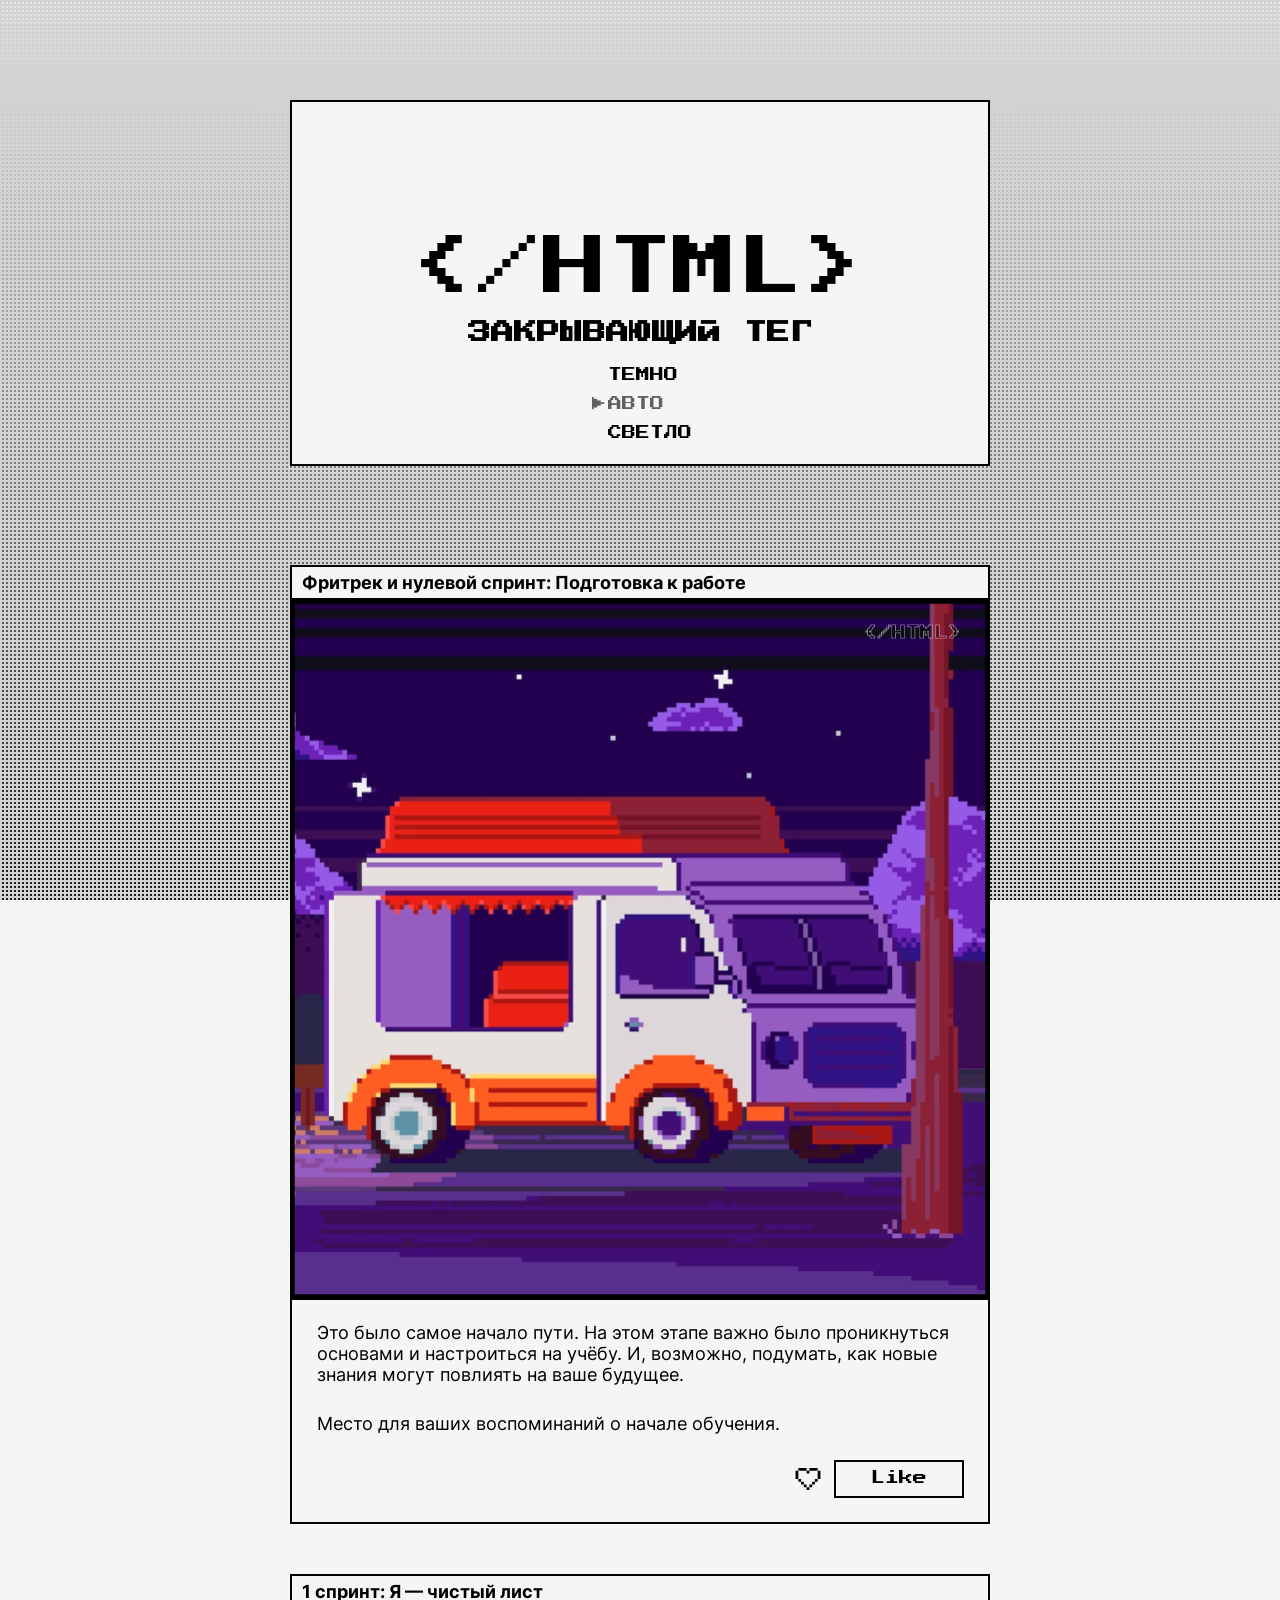
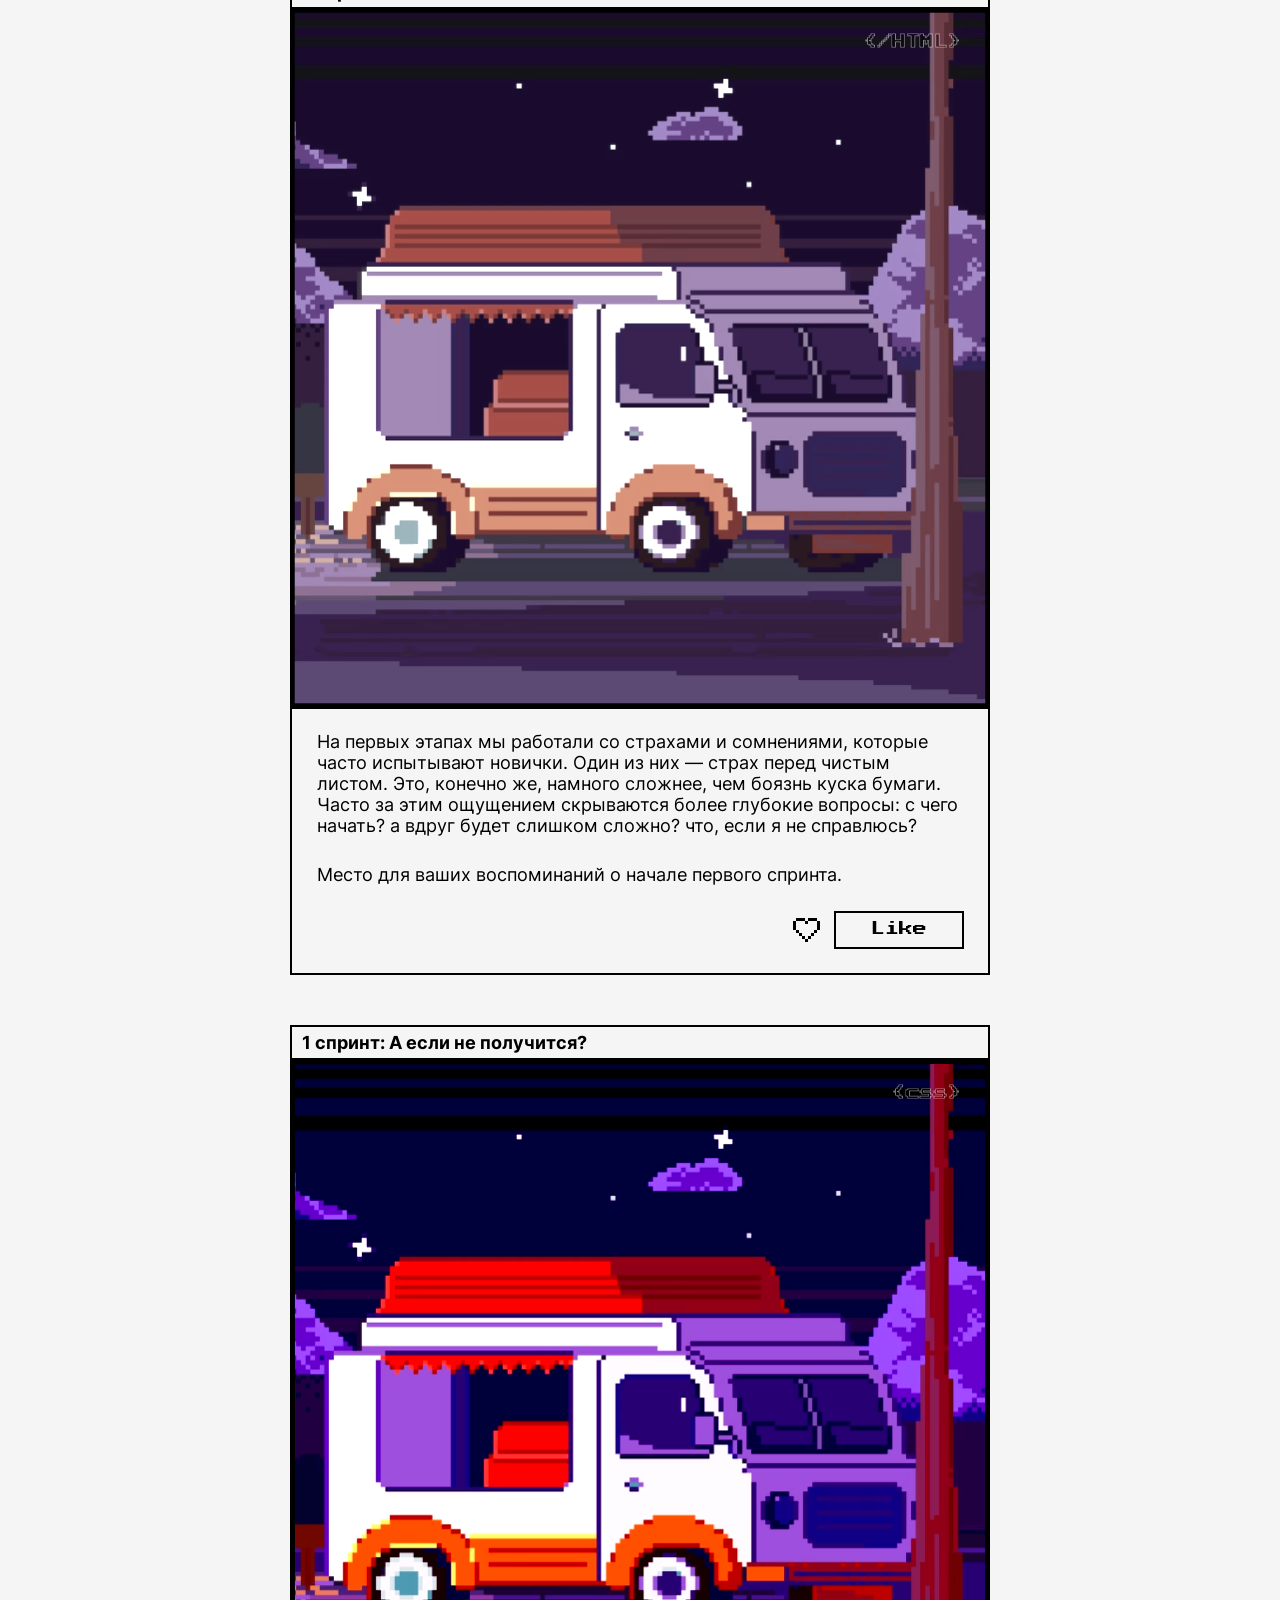
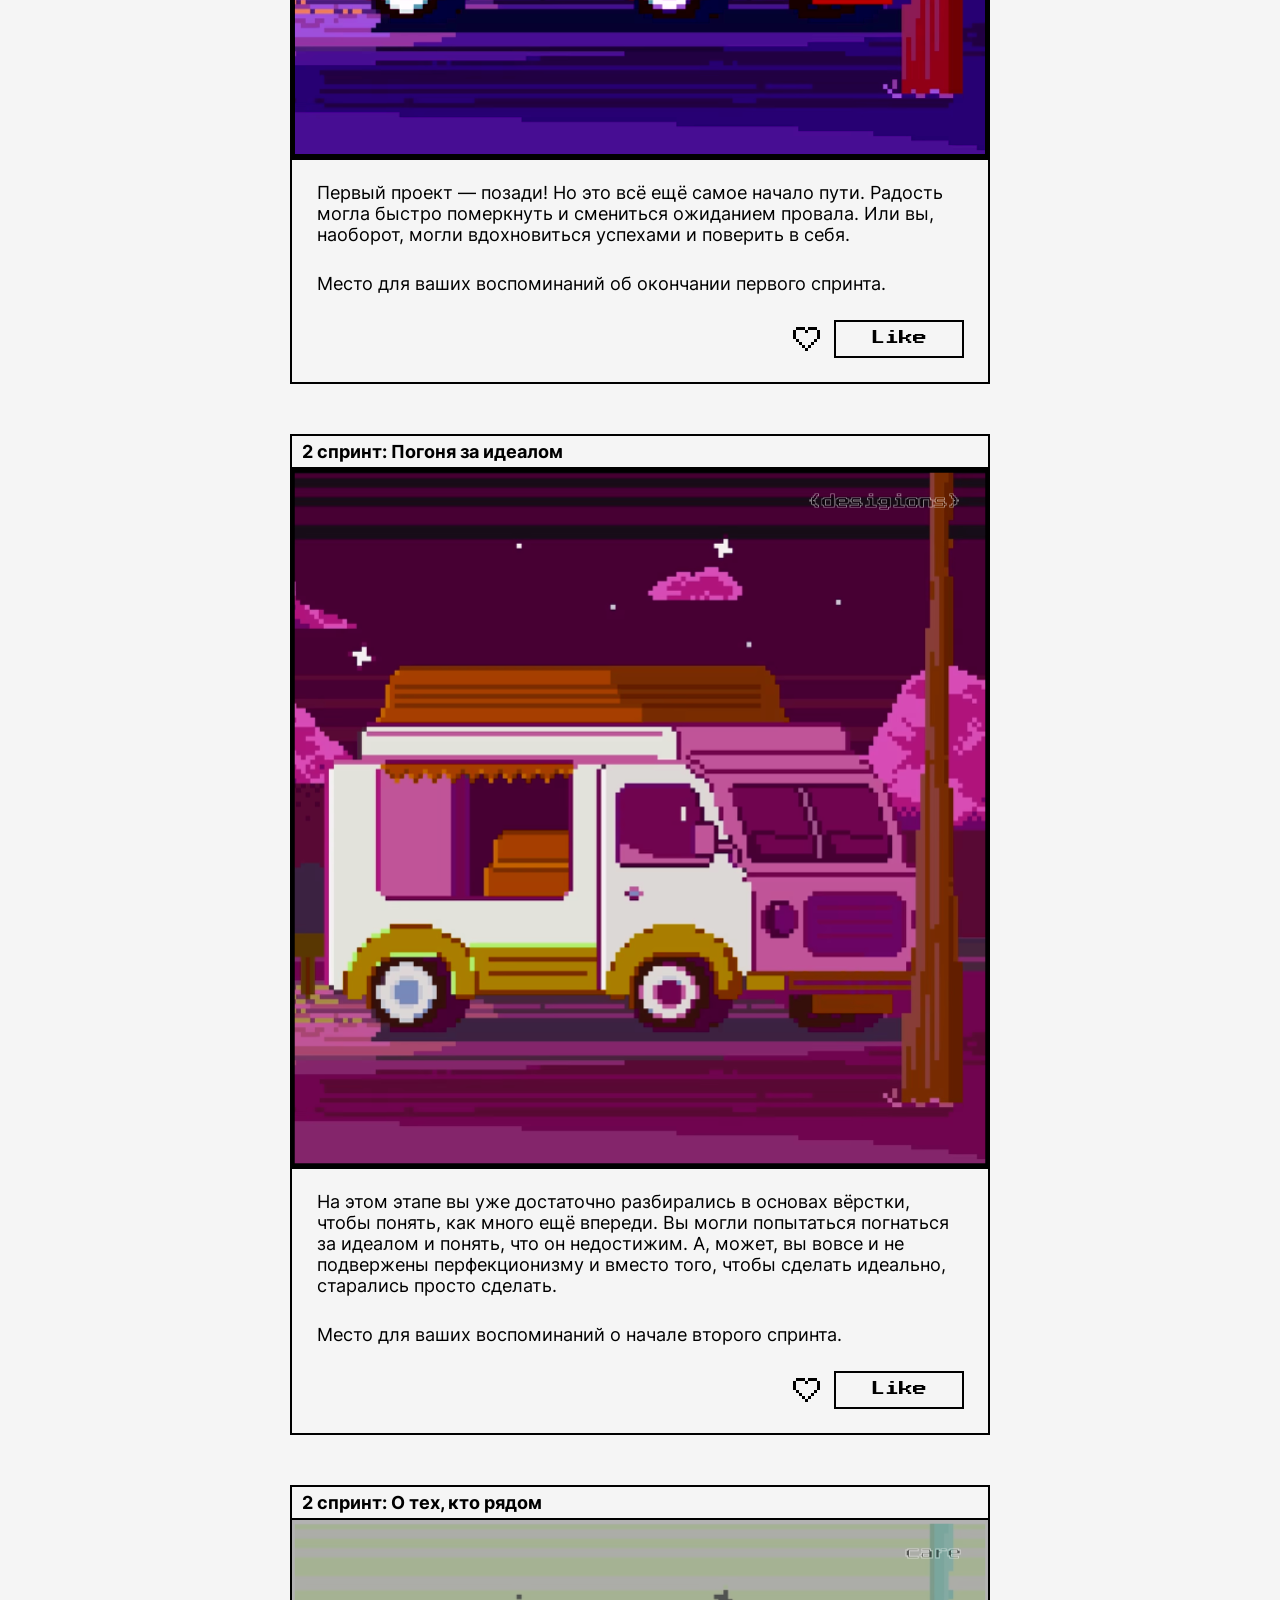
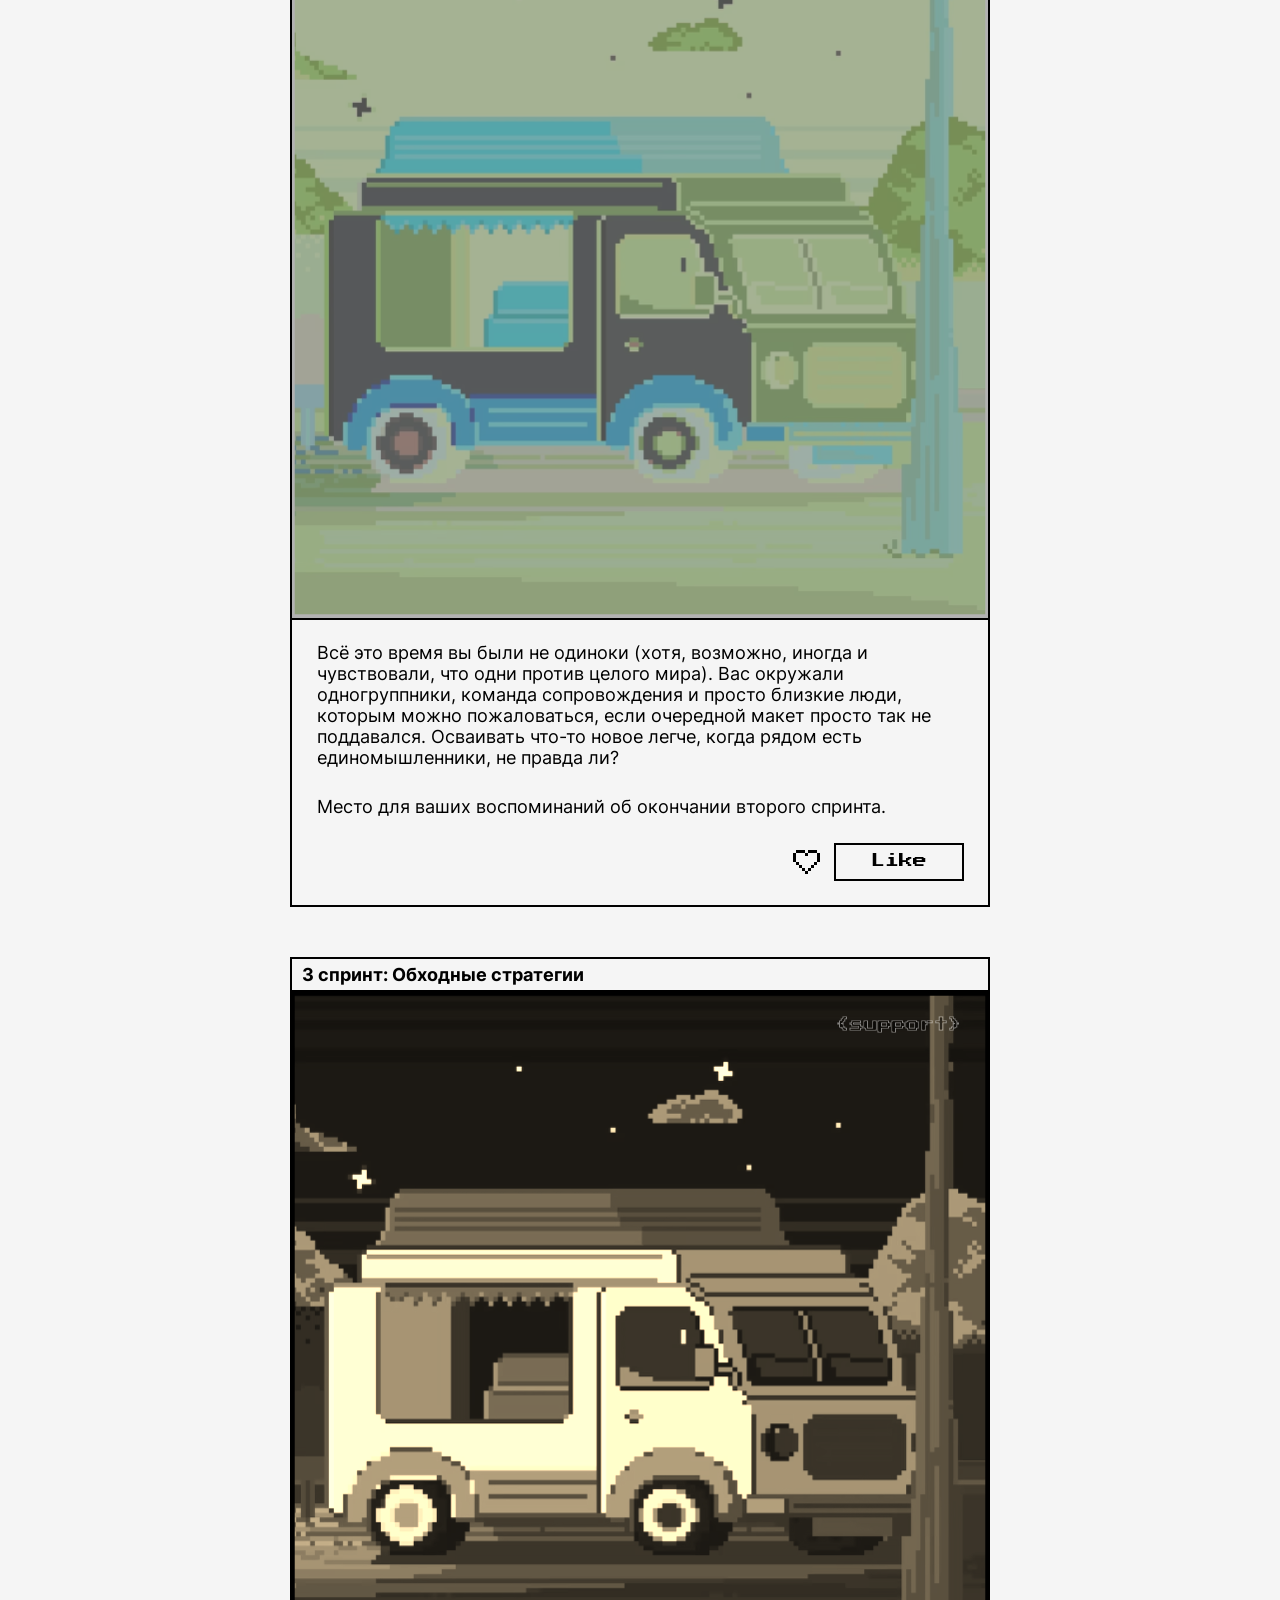
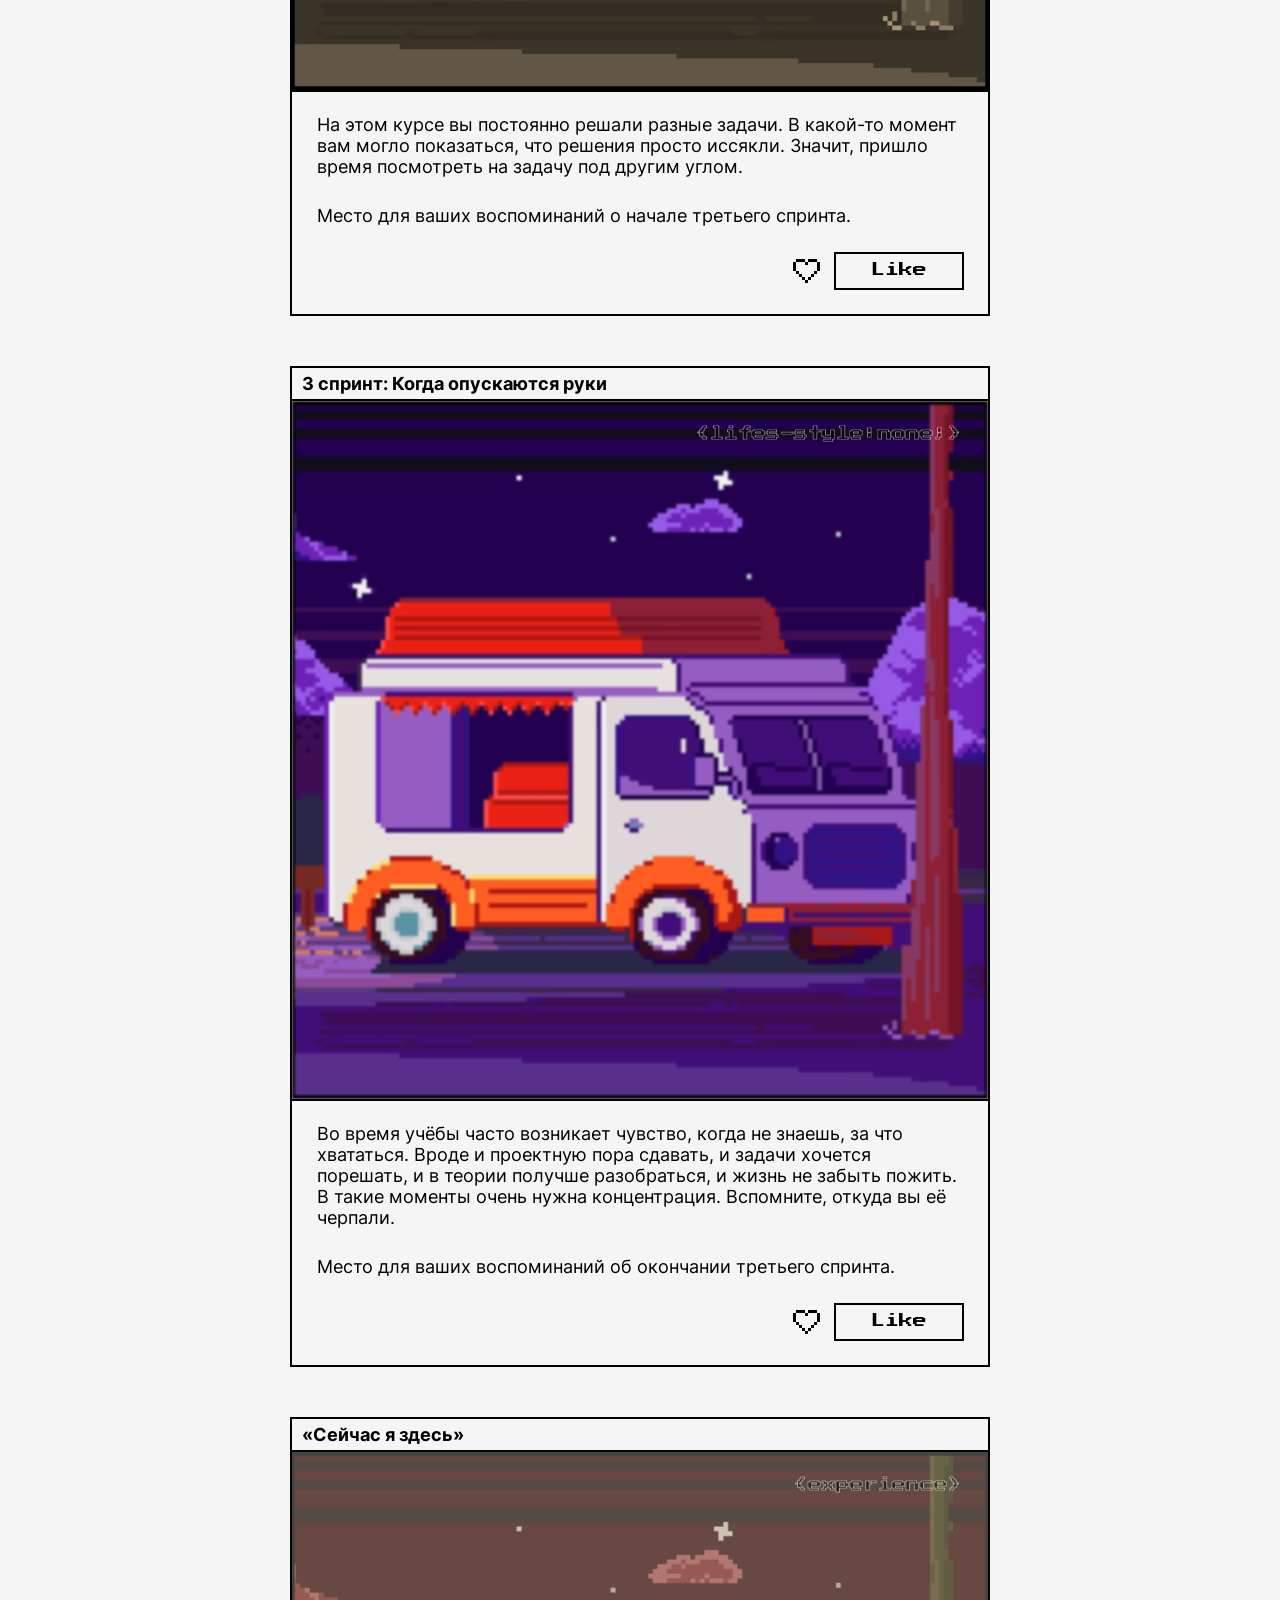
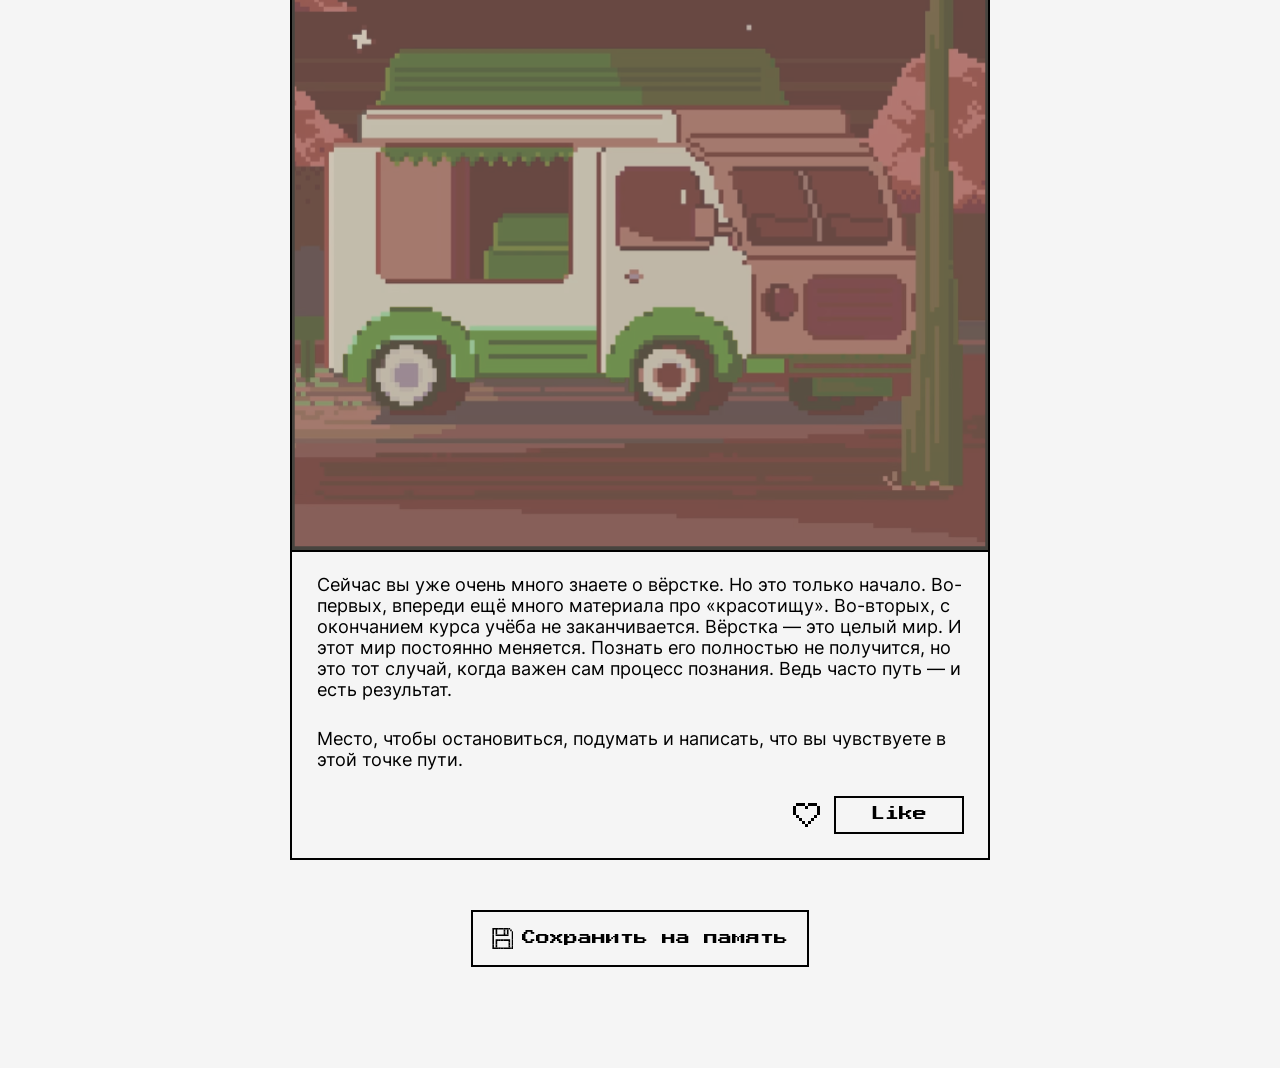
==== commit 5c32a6dd: "внесла правки после второй проверки(кроме анимации кнопки в темной теме)" ====
--- a/index.html
+++ b/index.html
@@ -3,7 +3,7 @@
     <head>
         <meta charset="UTF-8" />
         <meta name="viewport" content="width=device-width, initial-scale=1.0" />
-        <meta name="color-scheme" content="dark light" />
+        <meta name="color-scheme" content="light dark" />
         <title>Закрывающий тег</title>
         <link rel="stylesheet" href="./fonts/fonts.css" />
         <link rel="stylesheet" href="./styles/variables.css" />
@@ -59,9 +59,9 @@
                 <ul class="sprints__list">
                     <li class="sprints__items">
                         <article class="card">
-                            <h3 class="card__title">
+                            <h2 class="card__title">
                                 Фритрек и нулевой спринт: Подготовка к работе
-                            </h3>
+                            </h2>
                             <div class="card__img-container">
                                 <span class="card__img-label" aria-hidden="true"
                                     >&lt;/HTML&gt;</span
@@ -129,9 +129,9 @@
                     </li>
                     <li class="sprints__items">
                         <article class="card">
-                            <h3 class="card__title">
+                            <h2 class="card__title">
                                 1 спринт: Я — чистый лист
-                            </h3>
+                            </h2>
                             <div class="card__img-container">
                                 <span class="card__img-label" aria-hidden="true"
                                     >&lt;/HTML&gt;</span
@@ -206,9 +206,9 @@
                     </li>
                     <li class="sprints__items">
                         <article class="card">
-                            <h3 class="card__title">
+                            <h2 class="card__title">
                                 1 спринт: А если не получится?
-                            </h3>
+                            </h2>
                             <div class="card__img-container">
                                 <span class="card__img-label" aria-hidden="true"
                                     >&lt;css&gt;</span
@@ -277,9 +277,9 @@
                     </li>
                     <li class="sprints__items">
                         <article class="card">
-                            <h3 class="card__title">
+                            <h2 class="card__title">
                                 2 спринт: Погоня за идеалом
-                            </h3>
+                            </h2>
                             <div class="card__img-container">
                                 <span class="card__img-label" aria-hidden="true"
                                     >&lt;desigions&gt;</span
@@ -351,9 +351,9 @@
                     </li>
                     <li class="sprints__items">
                         <article class="card">
-                            <h3 class="card__title">
+                            <h2 class="card__title">
                                 2 спринт: О тех, кто рядом
-                            </h3>
+                            </h2>
                             <div class="card__img-container">
                                 <span class="card__img-label" aria-hidden="true"
                                     >care</span
@@ -426,9 +426,9 @@
                     </li>
                     <li class="sprints__items">
                         <article class="card">
-                            <h3 class="card__title">
+                            <h2 class="card__title">
                                 3 спринт: Обходные стратегии
-                            </h3>
+                            </h2>
                             <div class="card__img-container">
                                 <span class="card__img-label" aria-hidden="true"
                                     >&lt;support&gt;</span
@@ -497,9 +497,9 @@
                     </li>
                     <li class="sprints__items">
                         <article class="card">
-                            <h3 class="card__title">
+                            <h2 class="card__title">
                                 3 спринт: Когда опускаются руки
-                            </h3>
+                            </h2>
                             <div class="card__img-container">
                                 <span class="card__img-label" aria-hidden="true"
                                     >&lt;lifes-style:none;&gt;</span
@@ -570,7 +570,7 @@
                     </li>
                     <li class="sprints__items">
                         <article class="card">
-                            <h3 class="card__title">«Сейчас я здесь»</h3>
+                            <h2 class="card__title">«Сейчас я здесь»</h2>
                             <div class="card__img-container">
                                 <span class="card__img-label" aria-hidden="true"
                                     >&lt;experience&gt;</span
@@ -664,7 +664,7 @@
                                 <use href="./svg/floppy.svg#floppy"></use>
                             </svg>
                             <span class="button__text"
-                                >Вставьте дискету, чтобы продолжить</span
+                                >Вставьте дискету,&nbsp;чтобы продолжить</span
                             >
                         </div>
                         <form method="dialog">
@@ -672,7 +672,9 @@
                                 class="button dialog__save-button"
                                 type="submit"
                             >
-                                <span class="button__text">OK</span>
+                                <span class="button__text button__text-dialog"
+                                    >Ok</span
+                                >
                             </button>
                         </form>
                     </dialog>
--- a/styles/variables.css
+++ b/styles/variables.css
@@ -10,4 +10,7 @@
     --contour-like-icon: #000;
     --fill-active-like-icon: #ff0000;
     --fill-hover-like-icon: #000;
+    --background-color-grid: #d3d3d3;
+    --background-color-fill-start: #e7e7e7;
+    --background-color-fill-end: #1a1a1a;
 }
--- a/styles/style.css
+++ b/styles/style.css
@@ -18,30 +18,34 @@
     min-inline-size: 320px;
     min-block-size: 100dvb;
     font-family: var(--main-font);
-    font-weight: var(--main-font-weight);
+    font-variation-settings: 'wght' var(--main-font-weight), 'opsz' 0;
     background-color: var(--main-color);
     color: var(--accent-color);
     font-size: var(--main-font-size);
-    background: repeating-linear-gradient(
+    background-image: repeating-linear-gradient(
             90deg,
-            #d3d3d3,
-            #d3d3d3 2px,
+            var(--background-color-grid),
+            var(--background-color-grid) 2px,
             transparent 2px,
             transparent 4px
         ),
         repeating-linear-gradient(
             180deg,
-            #d3d3d3,
-            #d3d3d3 2px,
+            var(--background-color-grid),
+            var(--background-color-grid) 2px,
             transparent 2px,
             transparent 4px
         ),
-        linear-gradient(180deg, #e7e7e7 0.01%, #1a1a1a 100%);
+        linear-gradient(
+            180deg,
+            var(--background-color-fill-start) 0.01%,
+            var(--background-color-fill-end) 100%
+        );
     background-size: cover;
     background-attachment: fixed;
 }
 
-@media (width > 375px) {
+@media (width >= 700px) {
     .page {
         width: 700px;
         margin: auto;
@@ -121,7 +125,7 @@
 }
 
 .card__title {
-    font-variation-settings: var(--title-font-weight);
+    font-variation-settings: 'wght' var(--title-font-weight), 'opsz' 0;
     font-size: var(--main-font-size);
     padding: 5px 5px 5px 10px;
 }
@@ -154,7 +158,7 @@
 ) {
     .card__img-label {
         -webkit-text-stroke: 1px var(--main-color);
-        text-stroke: 1px (--main-color);
+        text-stroke: 1px var(--main-color);
         text-shadow: none;
     }
 }
@@ -232,6 +236,16 @@
 
 /* .button */
 
+/* .button .save-button-icon {
+    color: var(--accent-color);
+} */
+
+/* .button:hover .button__text,
+.button:hover .save-button-icon {
+    color: var(--main-color);
+    mix-blend-mode: difference;
+} */
+
 .button-container {
     display: flex;
     justify-content: flex-end;
@@ -240,11 +254,15 @@
     align-items: center;
 }
 
-.button__text {
+/* .button__text {
     font-family: var(--accent-font);
     font-size: 14px;
     line-height: 90%;
     color: var(--accent-color);
+} */
+
+.button__text-dialog {
+    text-transform: uppercase;
 }
 
 /* .button-footer */
@@ -261,7 +279,6 @@
     gap: 10px;
     padding: 16px 20px;
 }
-
 
 @media (width > 375px) {
     .sprints__save-button {
@@ -283,7 +300,7 @@
     display: grid;
     background-color: var(--main-color);
     border: solid 2px var(--accent-color);
-    width: 340px;
+    width: 353px;
     padding: 30px 38px;
     position: fixed;
     inset: 0;
@@ -306,7 +323,7 @@
     align-items: center;
     justify-content: space-between;
     margin: 0 0 31px 0;
-    gap: 21px;
+    gap: 9px;
 }
 
 .dialog__message-container .save-button-icon {
--- a/styles/animations.css
+++ b/styles/animations.css
@@ -192,29 +192,8 @@
     border: solid 2px var(--accent-color);
     color: var(--accent-color);
     cursor: pointer;
-    transition: color 0.3s ease, box-shadow 0.5s ease-in-out;
-}
-
-.button__text {
-    position: relative;
-    z-index: 1;
-    transition: color 0.5s ease-in-out;
-}
-
-.save-button-icon {
-    position: relative;
-    z-index: 1;
-    transition: color 0.5s ease-in-out;
-    width: 28px;
-    height: 28px;
-    color: var(--accent-color);
-}
-
-@media (width > 375px) {
-    .save-button-icon {
-        width: 21px;
-        height: 21px;
-    }
+    transition: box-shadow 0.5s ease-in-out;
+    /* transition: color 0.3s ease-in-out, box-shadow 0.5s ease-in-out; */
 }
 
 .button::before {
@@ -225,8 +204,34 @@
     width: 0;
     height: 100%;
     background-color: var(--accent-color);
-    transition: width 3s ease-in-out;
+    transition: width 0.5s ease-in-out;
     z-index: 0;
+}
+
+.button__text {
+    font-family: var(--accent-font);
+    font-size: 14px;
+    line-height: 90%;
+    color: var(--accent-color);
+    position: relative;
+    z-index: 1;
+    transition: color 0.5s ease-in-out;
+}
+
+.save-button-icon {
+    position: relative;
+    z-index: 1;
+    transition: color 0.5s ease-in-out;
+    width: 28px;
+    height: 28px;
+    color: var(--accent-color);
+}
+
+@media (width > 375px) {
+    .save-button-icon {
+        width: 21px;
+        height: 21px;
+    }
 }
 
 .button:hover::before {
@@ -239,10 +244,6 @@
     mix-blend-mode: difference;
 }
 
-.button:hover .save-button-icon {
-    fill: var(--main-color);
-}
-
 .button:focus {
     outline: none;
 }
@@ -251,6 +252,6 @@
     box-shadow: 2px 2px 0 0 var(--accent-color);
 }
 
-.button::active {
+.button:active {
     box-shadow: none;
 }
--- a/styles/themes.css
+++ b/styles/themes.css
@@ -12,24 +12,31 @@
     --contour-like-icon: #000;
     --fill-active-like-icon: #ff0000;
     --fill-hover-like-icon: #000;
+    --background-color-grid: #d3d3d3;
+    --background-color-fill-start: #e7e7e7;
+    --background-color-fill-end: #1a1a1a;
 }
 
 .theme-light .page {
-    background: repeating-linear-gradient(
+    background-image: repeating-linear-gradient(
             90deg,
-            #d3d3d3,
-            #d3d3d3 2px,
+            var(--background-color-grid),
+            var(--background-color-grid) 2px,
             transparent 2px,
             transparent 4px
         ),
         repeating-linear-gradient(
             180deg,
-            #d3d3d3,
-            #d3d3d3 2px,
+            var(--background-color-grid),
+            var(--background-color-grid) 2px,
             transparent 2px,
             transparent 4px
         ),
-        linear-gradient(180deg, #e7e7e7 0.01%, #1a1a1a 100%);
+        linear-gradient(
+            180deg,
+            var(--background-color-fill-start) 0.01%,
+            var(--background-color-fill-end) 100%
+        );
 }
 
 /* .theme-dark  */
@@ -41,31 +48,38 @@
     --accent-color: #00cc14;
     --contour-like-icon: #00cc14;
     --fill-hover-like-icon: #00cc14;
+    --background-color-grid: #000;
+    --background-color-fill-start: #007f0c;
+    --background-color-fill-end: #004306;
 }
 
 .theme-dark .page {
-    background: repeating-linear-gradient(
+    background-image: repeating-linear-gradient(
             90deg,
-            #000,
-            #000 2px,
+            var(--background-color-grid),
+            var(--background-color-grid) 2px,
             transparent 2px,
             transparent 4px
         ),
         repeating-linear-gradient(
             180deg,
-            #000,
-            #000 2px,
+            var(--background-color-grid),
+            var(--background-color-grid) 2px,
             transparent 2px,
             transparent 4px
         ),
-        linear-gradient(180deg, #007f0c 0.01%, #004306 100%);
+        linear-gradient(
+            180deg,
+            var(--background-color-fill-start) 0.01%,
+            var(--background-color-fill-end) 100%
+        );
 }
 
-.theme-dark .button:hover .button__text,
+/* .theme-dark .button:hover .button__text,
 .theme-dark .button:hover .save-button-icon {
     color: var(--accent-color);
     mix-blend-mode: difference;
-}
+} */
 
 @media (prefers-color-scheme: dark) {
     :root {
@@ -75,33 +89,40 @@
         --accent-color: #00cc14;
         --contour-like-icon: #00cc14;
         --fill-hover-like-icon: #00cc14;
+        --background-color-grid: #000;
+        --background-color-fill-start: #007f0c;
+        --background-color-fill-end: #004306;
     }
 
     .page {
-        background: repeating-linear-gradient(
+        background-image: repeating-linear-gradient(
                 90deg,
-                #000,
-                #000 2px,
+                var(--background-color-grid),
+                var(--background-color-grid) 2px,
                 transparent 2px,
                 transparent 4px
             ),
             repeating-linear-gradient(
                 180deg,
-                #000,
-                #000 2px,
+                var(--background-color-grid),
+                var(--background-color-grid) 2px,
                 transparent 2px,
                 transparent 4px
             ),
-            linear-gradient(180deg, #007f0c 0.01%, #004306 100%);
+            linear-gradient(
+                180deg,
+                var(--background-color-fill-start) 0.01%,
+                var(--background-color-fill-end) 100%
+            );
     }
 
     .header {
         background-color: var(--main-color);
     }
 
-    .button:hover .button__text,
+    /* .button:hover .button__text,
     .button:hover .save-button-icon {
         color: var(--accent-color);
         mix-blend-mode: difference;
-    }
+    } */
 }
